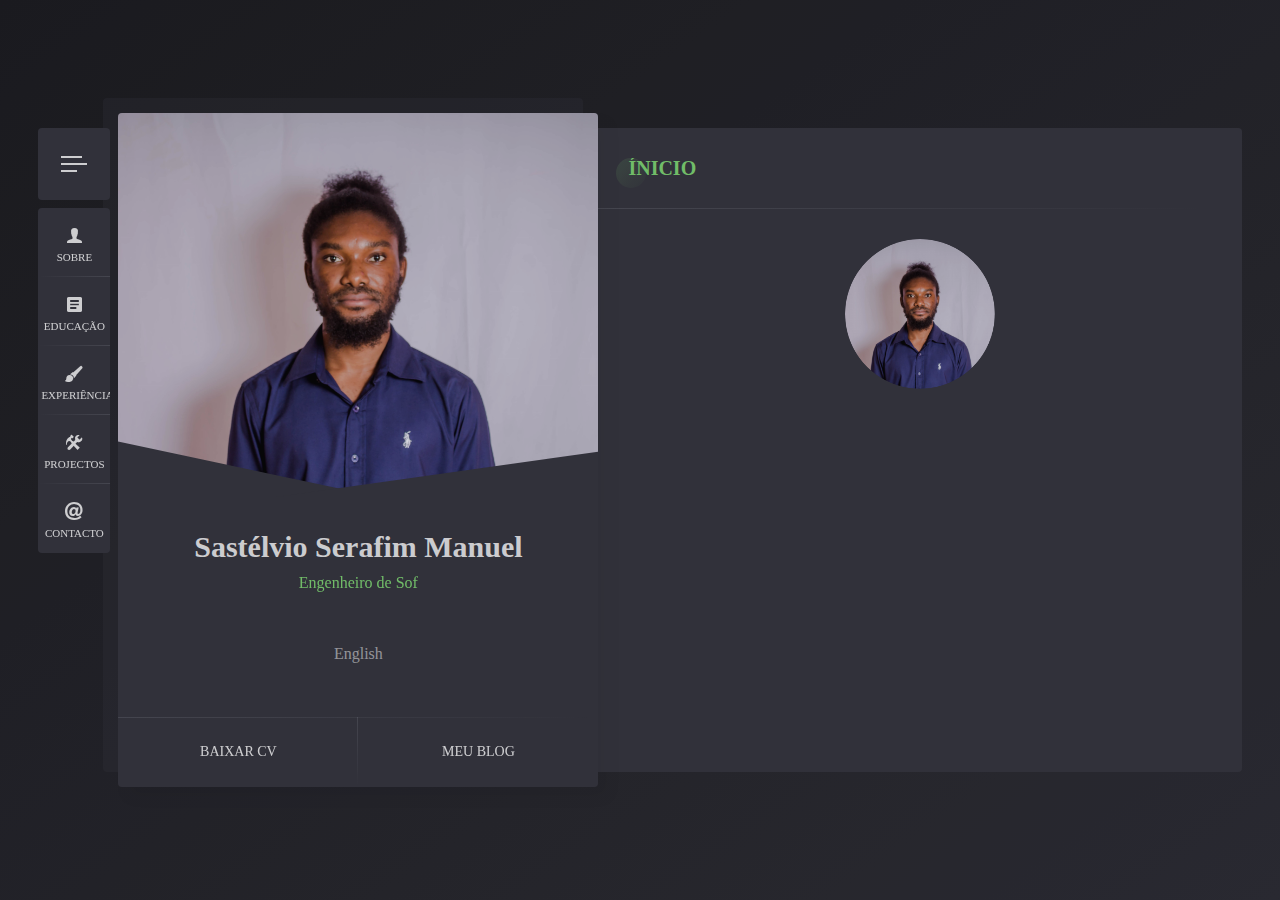
==== pt/index.html @ f4d216b4 "Add files via upload" ====
<!DOCTYPE html>
<html lang="en">
    <head>
        <!-- Global site tag (gtag.js) - Google Analytics Sastelvio -->
        <script async src="https://www.googletagmanager.com/gtag/js?id=UA-153417781-1"></script>
        <script>
            window.dataLayer = window.dataLayer || [];
            function gtag() {
                dataLayer.push(arguments);
            }
            gtag('js', new Date());

            gtag('config', 'UA-153417781-1');
        </script>
        <!--Basic-->        
        <meta charset="UTF-8" />
        <meta http-equiv="X-UA-Compatible" content="IE=edge"> 
        <title>Sastelvio Serafim Manuel | Website</title>
        <meta name="viewport" content="width=device-width, initial-scale=1, maximum-scale=1" />
        <meta name="description" content="Portifolio & CV - Sastelvio Serafim Manuel" />
        <meta name="keywords" content="vcard, resposnive, resume, personal, card, cv, cards, portfolio" />
        <meta name="author" content="Sastelvio Serafim Manuel"/>
        <!-- Twitter Meta -->
        <meta name="twitter:site" content="sastelvio.com">
        <meta name="twitter:creator" content="@sstlv_seraph">
        <meta name="twitter:card" content="Portifolio & CV - Sastelvio Serafim Manuel">
        <meta name="twitter:title" content="Sastelvio Serafim Manuel | website">
        <meta name="twitter:description" content="Portifolio & CV - Sastelvio Serafim Manuel">
        <meta name="twitter:image" content="../img/sas_logo.png">
        <!-- Facebook Meta -->
        <meta property="og:url" content="sastelvio.com">
        <meta property="og:title" content="Sastelvio Serafim Manuel | Website">
        <meta property="og:description" content="Portifolio & CV - Sastelvio Serafim Manuel">
        <meta property="og:type" content="website">
        <meta property="og:image" content="../img/sas_logo.png">
        <meta property="og:image:secure_url" content="../img/sas_logo.png">
        <meta property="og:image:type" content="image/jpg">
        <meta property="og:image:width" content="200">
        <meta property="og:image:height" content="200">

        <!--Load Fonts-->
        <link href="../fonts/bebas/bebas_neue.css" rel="stylesheet">
        <link href="../fonts/ubuntu/ubuntu.css" rel="stylesheet">

        <!--Load CSS-->
        <link rel="stylesheet" href="../css/basic.css" />
        <link rel="stylesheet" href="../css/layout.css" />
        <link rel="stylesheet" href="../css/blogs.css" />
        <link rel="stylesheet" href="../css/ionicons.css" />
        <link rel="stylesheet" href="../css/magnific-popup.css" />
        <link rel="stylesheet" href="../css/animate.css" />
        <link rel="stylesheet" href="../css/owl.carousel.css" />
        <link rel="stylesheet" href="../css/sas_style.css" />

        <link rel="stylesheet" media="screen" href="../css/particles/style.css">

        <!--Background Gradient-->
        <link rel="stylesheet" href="../css/gradient.css" />

        <!--Template New-Skin-->
        <link rel="stylesheet" href="../css/new-skin/new-skin.css" />

        <!--Template Colors-->
        <link rel="stylesheet" href="../css/demos/demo-1-colors.css" />
        <!--<link rel="stylesheet" href="../css/template-colors/blue.css" />-->
        <!--<link rel="stylesheet" href="../css/template-colors/orange.css" />-->
        <!--<link rel="stylesheet" href="../css/template-colors/pink.css" />-->
        <!--<link rel="stylesheet" href="../css/template-colors/purple.css" />-->
        <!--<link rel="stylesheet" href="../css/template-colors/red.css" />-->

        <!-- Template Dark-->
        <link rel="stylesheet" href="../css/template-dark/dark.css" />


        <!--[if lt IE 9]>
        <script src="http://css3-mediaqueries-js.googlecode.com/svn/trunk/css3-mediaqueries.js"></script>
        <script src="http://html5shim.googlecode.com/svn/trunk/html5.js"></script>
        <![endif]-->

        <!--Favicons-->
        <link rel="shortcut icon" href="../img/sas_logo.png">
    </head>
    <body>
        <div class="page new-skin">

            <!-- preloader -->
            <div class="preloader">
                <div class="centrize full-width">
                    <div class="vertical-center">
                        <div class="spinner">
                            <div class="double-bounce1"></div>
                            <div class="double-bounce2"></div>
                        </div>
                    </div>
                </div>
            </div>

            <!-- background -->
            <div class="background gradient">
                <ul class="bg-bubbles">
                    <li></li>
                    <li></li>
                    <li></li>
                    <li></li>
                    <li></li>
                    <li></li>
                    <li></li>
                    <li></li>
                    <li></li>
                    <li></li>
                    <li></li>
                    <li></li>
                    <li></li>
                    <li></li>
                    <li></li>
                    <li></li>
                    <li></li>
                    <li></li>
                    <li></li>
                    <li></li>
                    <li></li>
                    <li></li>
                    <li></li>
                    <li></li>
                    <li></li>
                    <li></li>
                    <li></li>
                    <li></li>
                    <li></li>
                    <li></li>
                </ul>
            </div>
            <!--
                    Container
            -->
            <div class="container opened" data-animation-in="fadeInLeft" data-animation-out="fadeOutLeft">

                <!--
                        Header
                -->
                <header class="header">

                    <!-- header profile -->
                    <div class="profile">
                        <div class="title">Sastélvio Serafim Manuel</div>
                        <div class="subtitle subtitle-typed">
                            <div class="typing-title">
                                <p>Engenheiro de Software</p>
                                <p>Desenvolvedor de Software</p>
                                <p>Design Gráfico</p>
                                <p>Docente Universitário</p>
                            </div>
                        </div>
                    </div>
                    <!-- menu btn -->
                    <a href="#start-card" class="menu-btn">
                        <span></span>
                    </a>
                    <!-- menu -->
                    <div class="top-menu">
                        <ul>
                            <li>
                                <a href="#about-card">
                                    <span class="icon ion-person"></span>
                                    <span class="link">Sobre</span>
                                </a>
                            </li>
                            <li>
                                <a href="#resume-card">
                                    <span class="icon ion-android-list"></span>
                                    <span class="link">Educação</span>
                                </a>
                            </li>
                            <li>
                                <a href="#works-card">
                                    <span class="icon ion-paintbrush"></span>
                                    <span class="link">Experiência</span>
                                </a>
                            </li>
                            <li>
                                <a href="#projects-card">
                                    <span class="icon ion-settings"></span>
                                    <span class="link">Projectos</span>
                                </a>
                            </li>
                            <li>
                                <a href="#contacts-card">
                                    <span class="icon ion-at"></span>
                                    <span class="link">Contacto</span>
                                </a>
                            </li>
                        </ul>
                    </div>

                </header>

                <!--
                        Card - Started
                -->
                <div class="card-started" id="home-card">

                    <!--
                            Profile
                    -->
                    <div class="profile no-photo">

                        <!-- profile image -->
                        <div class="slide" style="background-image: url(../img/index.jpg);"></div>
                        <div>&nbsp;</div>
                        <div>&nbsp;</div> 
                        <div>&nbsp;</div>
                        <!-- profile titles -->
                        <div class="title">Sastélvio Serafim Manuel</div>
                        <div class="subtitle subtitle-typed">
                            <div class="typing-title">
                                <p>Engenheiro de Software</p>
                                <p>Desenvolvedor de Software</p>
                                <p>Design Gráfico</p>
                                <p>Docente Universitário</p>
                            </div>
                        </div>
                        <!-- profile socials -->
                        <div class="social">
                            <a id="social_twitter" href="#"><span class="fa fa-twitter"></span></a>
                            <a id="social_github" href="#"><span class="fa fa-github"></span></a>
                            <a id="social_instagram" href="#"><span class="fa fa-instagram"></span></a>
                            <a id="social_stackoverflow" href="#"><span class="fa fa-stack-overflow"></span></a>
                            <a id="social_linkedin" href="#"><span class="fa fa-linkedin"></span></a>
                        </div>
                        <div>&nbsp;</div> 
                        <!-- lang change -->
                        <div>
                            <a href="../en/">English</a>
                        </div>

                        <!-- profile buttons -->
                        <div class="lnks">
                            <a href="#" class="lnk" id="cv_pt" target="_blank">
                                <span class="text">Baixar CV</span>
                            </a>
                            <a href="#" class="lnk" id="ir_blog"  target="_blank">
                                <span class="text">Meu Blog</span>
                            </a>
                        </div>

                    </div>

                </div>

                <!-- 
                        Card - Start
                -->
                <div class="card-inner animated active" id="start-card">
                    <div class="card-wrap">
                        <!-- 
                                Home 
                        -->
                        <div class="content start">
                            <!-- title -->
                            <div class="title"><span class="first-word">ÍNICIO</span></div>
                            <!-- content -->
                            <div class="content about">
                                <!-- content -->
                                <div class="row">
                                    <div class="col col-d-12 col-t-12 col-m-12 border-line-v">
                                        <div class="revs-item">
                                            <div class="user">
                                                <div class="img">
                                                    <img src="../img/sas_logo.png" alt="Sastélvio Serafim Manuel" />
                                                </div>
                                                <div class="clear"></div>                                                
                                            </div>
                                            <div>&nbsp;</div> 
                                            <div>&nbsp;</div> 
                                            <div >
                                                <h2 id="saudacao"></h2>
                                                <h1 id="identificacao"></h1>
                                                <h6 id="mensagem_boasvindas"></h6>							
                                            </div>                                            
                                        </div>
                                    </div>
                                    <div class="clear"></div>
                                </div>

                            </div>
                        </div>
                    </div>
                </div>

                <!-- 
                        Card - About
                -->
                <div class="card-inner" id="about-card">
                    <div class="card-wrap">
                        <!-- 
                                About 
                        -->
                        <div class="content about">
                            <!-- title -->
                            <div class="title"><span class="first-word">SOBRE</span></div>
                            <!-- content -->
                            <div class="row">
                                <div class="col col-d-12 col-t-12 col-m-12 border-line-v">
                                    <p class="texto_justificado">
                                        Meu nome é Sastélvio Serafim Manuel,
                                        Sou Docente Universitário na Universidade Católica
                                        de Moçambique e Desenvolvedor de Softwares. Acredito que
                                        para resultados grandiosos devemos ter aspirações igualmente grandiosas, no entanto, sei da importância de ter uma sólida
                                        base de apoio, então eu me concentro e me dedico
                                        ao que acredito ser essencial para alcançar meus objetivos.
                                        As Tecnologias da Informação foram uma consequência de um colapso na minha vida mas me vi fascinado pela semântica e
                                        lógica por de trás. Recentemente, tive a oportunidade de iniciar o  desenvolvimento de habilidades e conhecimentos relacionados as Energias e aceitei esse desafio porque acredito que no actual cenário de demanda energética devido ao aumento populacional, industrialização (entre outros factores) que tem como uma das principais consequências o aumento da emissão de gases nocivos ao planeta ano após ano, é esperado que para um futuro sustentável baseado em energias renováveis se implementem tecnologias da informação para a produção,
                                        armazenamento, distribuição e consumo de energia através da optimização.
                                    </p>
                                </div>
                                <div class="clear"></div>
                            </div>

                        </div>

                        <!--
                                Age and Nationality
                        -->
                        <div class="content age_nationality">


                            <!-- content -->
                            <div class="row pricing-items">

                                <!-- pricing item -->
                                <div class="col col-d-6 col-t-6 col-m-12 border-line-v">
                                    <div class="pricing-item">
                                        <div class="amount">
                                            <span class="number" id="idade"></span>
                                        </div>
                                        <div class="feature-list">
                                            <ul>
                                                <li>Anos de idade</li>
                                            </ul>
                                        </div>
                                    </div>
                                </div>

                                <!-- pricing item -->
                                <div class="col col-d-6 col-t-6 col-m-12 border-line-v">
                                    <div class="pricing-item">
                                        <div class="amount">
                                            <span class="number">Moçambique</span>
                                        </div>
                                        <div class="feature-list">
                                            <ul>
                                                <li>País de Origem</li>
                                            </ul>
                                        </div>
                                    </div>
                                </div>
                                <div class="clear"></div>
                            </div>

                        </div>

                        <!--
                                Interests
                        -->
                        <div class="content interests">

                            <!-- title -->
                            <div class="title">Interesses</div>

                            <!-- content -->
                            <div class="row fuct-items">

                                <!-- fuct item -->
                                <div class="col col-d-3 col-t-3 col-m-6 border-line-v border-line-h">
                                    <div class="fuct-item">
                                        <div class="icon"><span class="fa fa-plane"></span></div>
                                        <div class="name">Aviação</div>
                                    </div>
                                </div>

                                <!-- fuct item -->
                                <div class="col col-d-3 col-t-3 col-m-6 border-line-v border-line-h">
                                    <div class="fuct-item">
                                        <div class="icon"><span class="fa fa-laptop"></span></div>
                                        <div class="name">IA</div>
                                    </div>
                                </div>

                                <!-- fuct item -->
                                <div class="col col-d-3 col-t-3 col-m-6 border-line-v border-line-h">
                                    <div class="fuct-item">
                                        <div class="icon"><span class="fa fa-car"></span></div>
                                        <div class="name">Viajar</div>
                                    </div>
                                </div>

                                <!-- fuct item -->
                                <div class="col col-d-3 col-t-3 col-m-6 border-line-v border-line-h">
                                    <div class="fuct-item">
                                        <div class="icon"><span class="fa fa-music"></span></div>
                                        <div class="name">Música</div>
                                    </div>
                                </div>

                                <div class="clear"></div>
                            </div>
                            <div class="row fuct-items">

                                <!-- fuct item -->
                                <div class="col col-d-3 col-t-3 col-m-6 border-line-v">
                                    <div class="fuct-item">
                                        <div class="icon"><span class="fa fa-plane"></span></div>
                                        <div class="name">Bolsa de Valores</div>
                                    </div>
                                </div>

                                <!-- fuct item -->
                                <div class="col col-d-3 col-t-3 col-m-6 border-line-v">
                                    <div class="fuct-item">
                                        <div class="icon"><span class="fa fa-laptop"></span></div>
                                        <div class="name">Négocios</div>
                                    </div>
                                </div>

                                <!-- fuct item -->
                                <div class="col col-d-3 col-t-3 col-m-6 border-line-v">
                                    <div class="fuct-item">
                                        <div class="icon"><span class="fa fa-car"></span></div>
                                        <div class="name">Sustentabilidade</div>
                                    </div>
                                </div>

                                <!-- fuct item -->
                                <div class="col col-d-3 col-t-3 col-m-6 border-line-v">
                                    <div class="fuct-item">
                                        <div class="icon"><span class="fa fa-music"></span></div>
                                        <div class="name">Energia Limpa</div>
                                    </div>
                                </div>

                                <div class="clear"></div>
                            </div>
                        </div>

                        <!-- Quote -->
                        <div class="content quote">

                            <!-- title -->
                            <div class="title">
                                <span >Citações</span>
                            </div>

                            <!-- content -->
                            <div class="row">
                                <div class="col col-d-12 col-t-12 col-m-12 border-line-v">
                                    <div class="revs-item">
                                        <div class="text">
                                            <div >
                                                "Nemo dat quod non habet"							
                                            </div>
                                        </div>
                                        <div class="user">
                                            <div class="info">
                                                <div class="name">Regra Legal</div>
                                                <div class="company">Direito</div>
                                            </div>
                                            <div class="clear"></div>
                                        </div>
                                    </div>
                                </div>
                                <div class="clear"></div>
                            </div>

                        </div>

                    </div>
                </div>

                <!--
                        Card - Education
                -->
                <div class="card-inner" id="resume-card">
                    <div class="card-wrap">
                        <!--
                                Education
                        -->
                        <div class="content education">

                            <!-- title -->
                            <div class="title"><span class="first-word">EDUCAÇÃO</span></div>

                            <!-- content -->
                            <div class="row">

                                <!-- experience -->
                                <div class="col col-d-12 col-t-12 col-m-12 border-line-v">                                    
                                    <div class="resume-items">
                                        <div class="resume-item border-line-h active">
                                            <div class="date">2020 - Presente</div>
                                            <div class="name">Sistemas de Informação Geográfica e Monitoria de Recursos Naturais</div>
                                            <div class="company">Mestrado | <a href="http://www.ucm.ac.mz" target="_blank" rel="noopener noreferrer"id="link-externo">Universidade Católica De Moçambique <i class="icon fa fa-link"  style="font-size: 0.6rem;"/></i></a></div>
                                            <p class="texto_justificado">
                                                O Mestre em SIG e MRN é um profissional especializado, com capacidades para liderar
                                                e orientar a concepção dos SIG adaptados à Avaliação e Monitoria dos Recursos Naturais em
                                                diferentes contextos Empresariais e Institucionais.
                                            </p>
                                        </div>
                                        <div class="resume-item border-line-h">
                                            <div class="date">2018 - 2019</div>
                                            <div class="name">Energy and Environmental Sciences</div>
                                            <div class="company">Mestrado | <a href="http://www.rug.nl" target="_blank" rel="noopener noreferrer"id="link-externo">University of Groningen <i class="icon fa fa-link"  style="font-size: 0.6rem;"/></i></a></div>
                                            <p class="texto_justificado">
                                                Os desafios globais em relação ao meio ambiente e a sustentabilidade são enormes e só podem ser
                                                enfrentados em uma abordagem interdisciplinar. Visto que é impossível abordar todas essas questões 
                                                igualmente em um programa de mestrado, a especialização é essencial. O programa de Ciências 
                                                Ambientais e Energéticas (Energy and Environmental Sciences) é especializado em energia e a trata da perspectiva das ciências 
                                                naturais. No entanto, não deixa de frizar que as ciências naturais (abordagem técnica) e solução 
                                                de problemas são apenas uma parte da história e a colaboração com outras disciplinas científicas é vital.
                                            </p>
                                        </div>
                                        <div class="resume-item border-line-h">
                                            <div class="date">2012 - 2015</div>
                                            <div class="name">Tecnologias da Informação</div>
                                            <div class="company">Licenciatura | <a href="http://www.ucm.ac.mz" target="_blank" rel="noopener noreferrer"id="link-externo">Universidade Católica De Moçambique <i class="icon fa fa-link"  style="font-size: 0.6rem;"/></i></a></div>
                                            <p class="texto_justificado">
                                                O licenciado em Tecnologias da Informação na UCM é um profissional capaz de gerir 
                                                tecnologias em três áreas principais: programação, administração de sistemas e de redes, 
                                                e bases de dados. Os graduados deste programa são profissionais com capacidade de promover 
                                                o uso de tecnologias de informação, preparados para responder e adaptar-se às necessidades 
                                                tecnológicas de hoje e do futuro.
                                            </p>
                                            <p class="destaque">Graduado com diploma de mérito de melhor estudante.</p>
                                        </div>
                                    </div>
                                </div>

                                <div class="clear"></div>
                            </div>

                        </div>
                        
                        <!--
                                Certificates and Licences
                        -->
                        <div class="content certification_licence">

                            <!-- title -->
                            <div class="title">Certificações e Licenças</div>

                            <!-- content -->
                            <div class="row">

                                <!-- certification -->
                                <div class="col col-d-12 col-t-12 col-m-12 border-line-v">                                    
                                    <div class="resume-items">
                                        <div class="resume-item border-line-h active">
                                            <div class="date">09 de Abril de 2021</div>
                                            <div class="name">Desenvolvimento Ágil de Software</div>
                                            <div class="company">Certificação Contínua| <a href="https://www.linkedin.com/learning/" target="_blank" rel="noopener noreferrer"id="link-externo">LinkedIn Learning <i class="icon fa fa-link"  style="font-size: 0.6rem;"/></i></a></div>
                                            <p class="texto_justificado">
                                                Instructor: <a href="https://www.linkedin.com/learning/instructors/shashi-shekhar" target="_blank" rel="noopener noreferrer"id="link-externo">Shashi Shekhar <i class="icon fa fa-link"  style="font-size: 0.6rem;"/></i></a>
                                            </p>
                                            <p class="texto_justificado">
                                                A abordagem Ágil — que enfatiza a entrega e a melhoria contínuas, a colaboração e a receptividade a 
                                                mudanças — pode ajudar os profissionais a melhorar tanto a produtividade quanto a qualidade de seus 
                                                produtos finais. Neste curso, conheça os fundamentos do Ágil para desenvolvedores e saiba por que 
                                                essa abordagem é especialmente adequada para a engenharia de software. O instrutor Shashi Shekhar 
                                                explora os princípios-chave da abordagem Ágil do ponto de vista dos desenvolvedores. Em seguida, 
                                                analisa o Scrum — um framework Ágil bastante conhecido — e discute seus princípios, papéis e eventos. 
                                                Também explica como complementar a implantação do Scrum com o Kanban, explora em profundidade a 
                                                Programação Extrema (XP) e compartilha como uma equipe de desenvolvimento deve aplicá-la para ser 
                                                mais eficaz e eficiente. Ao longo do curso, Shashi oferece exemplos práticos que ajudam a reforçar 
                                                os conceitos abordados.
                                            </p>
                                            <p>
                                                <a href="#" class="lnk" id="certificate_Aeqso6kwZAAxuRwvHScgPLBEk5rz_pt" target="_blank">
                                                    <span class="text">Baixar Certificado</span>
                                                </a>
                                                
                                            </p>
                                        </div>                                        
                                    </div>
                                </div>

                                <div class="clear"></div>
                            </div>

                        </div>

                        <!--
                                Skills
                        -->
                        <div class="content skills">

                            <!-- title -->
                            <div class="title">Habilidades</div>

                            <!-- content -->
                            <div class="row">

                                <!-- skill item -->
                                <div class="col col-d-6 col-t-6 col-m-12 border-line-v">
                                    <div class="skills-list">
                                        <div class="skill-title border-line-h">
                                            <div class="icon"><i class="fa fa-code"></i></div>
                                            <div class="name">Desenvolvimento</div>
                                        </div>
                                        <ul>   
                                            <li> 
                                                <div class="name">Desenvolvimento Ágil de Software</div>
                                                <div class="progress p90">
                                                    <div class="percentage" style="width:70%;">
                                                    </div>
                                                </div>
                                            </li>
                                            <li> 
                                                <div class="name">Engenharia de Software</div>
                                                <div class="progress p90">
                                                    <div class="percentage" style="width:90%;">
                                                    </div>
                                                </div>
                                            </li>
                                            <li> 
                                                <div class="name">SQL</div>
                                                <div class="progress p75">
                                                    <div class="percentage" style="width:90%;">
                                                    </div>
                                                </div>
                                            </li>
                                            <li> 
                                                <div class="name">JavaScript</div>
                                                <div class="progress p85">
                                                    <div class="percentage" style="width:70%;">
                                                    </div>
                                                </div>
                                            </li>
                                            <li> 
                                                <div class="name">HTML / CSS</div>
                                                <div class="progress p95">
                                                    <div class="percentage" style="width:85%;">
                                                    </div>
                                                </div>
                                            </li>
                                            <li> 
                                                <div class="name">Java</div>
                                                <div class="progress p95">
                                                    <div class="percentage" style="width:85%;">
                                                    </div>
                                                </div>
                                            </li>
                                            <li> 
                                                <div class="name">Android Studio</div>
                                                <div class="progress p95">
                                                    <div class="percentage" style="width:80%;">
                                                    </div>
                                                </div>
                                            </li>
                                            <li> 
                                                <div class="name">Kotlin</div>
                                                <div class="progress p95">
                                                    <div class="percentage" style="width:35%;">
                                                    </div>
                                                </div>
                                            </li>
                                            <li> 
                                                <div class="name">C#/C++</div>
                                                <div class="progress p95">
                                                    <div class="percentage" style="width:65%;">
                                                    </div>
                                                </div>
                                            </li>
                                            <li> 
                                                <div class="name">Python</div>
                                                <div class="progress p95">
                                                    <div class="percentage" style="width:55%;">
                                                    </div>
                                                </div>
                                            </li>
                                            <li> 
                                                <div class="name">ArcGIS</div>
                                                <div class="progress p95">
                                                    <div class="percentage" style="width:65%;">
                                                    </div>
                                                </div>
                                            </li>
                                        </ul>
                                    </div>
                                </div>

                                <!-- skill item -->
                                <div class="col col-d-6 col-t-6 col-m-12 border-line-v">
                                    <div class="skills-list">
                                        <div class="skill-title border-line-h">
                                            <div class="icon"><i class="fa fa-paint-brush"></i></div>
                                            <div class="name">Design</div>
                                        </div>
                                        <ul>
                                            <li> 
                                                <div class="name">Java FX</div>
                                                <div class="progress">
                                                    <div class="percentage" style="width:90%;">
                                                    </div>
                                                </div>
                                            </li>
                                            <li> 
                                                <div class="name">Web Design</div>
                                                <div class="progress">
                                                    <div class="percentage" style="width:90%;">
                                                    </div>
                                                </div>
                                            </li>
                                            <li> 
                                                <div class="name">ArchiCAD</div>
                                                <div class="progress">
                                                    <div class="percentage" style="width:70%;">
                                                    </div>
                                                </div>
                                            </li>
                                            <li> 
                                                <div class="name">Photoshop</div>
                                                <div class="progress">
                                                    <div class="percentage" style="width:55%;">
                                                    </div>
                                                </div>
                                            </li>
                                            <li>
                                                <div class="name">Design Gráfico</div>
                                                <div class="progress">
                                                    <div class="percentage" style="width:75%;">
                                                    </div>
                                                </div>
                                            </li>
                                            <li>
                                                <div class="name">Inkscape</div>
                                                <div class="progress">
                                                    <div class="percentage" style="width:85%;">
                                                    </div>
                                                </div>
                                            </li>
                                        </ul>
                                    </div>
                                </div>

                                <!-- skill item -->
                                <div class="col col-d-6 col-t-6 col-m-12 border-line-v">
                                    <div class="skills-list">
                                        <div class="skill-title border-line-h">
                                            <div class="icon"><i class="fa fa-flag"></i></div>
                                            <div class="name">Línguas</div>
                                        </div>
                                        <ul>
                                            <li class="border-line-h"> 
                                                <div class="name">Português</div>
                                                <div class="progress">
                                                    <div class="percentage" style="width:100%;">
                                                    </div>
                                                </div>
                                            </li>
                                            <li class="border-line-h"> 
                                                <div class="name">Inglês</div>
                                                <div class="progress">
                                                    <div class="percentage" style="width:50%;">
                                                    </div>
                                                </div>
                                            </li>                                            
                                        </ul>
                                    </div>
                                </div>

                                <!-- skill item -->
                                <div class="col col-d-6 col-t-6 col-m-12 border-line-v">
                                    <div class="skills-list list">
                                        <div class="skill-title border-line-h">
                                            <div class="icon"><i class="fa fa-list"></i></div>
                                            <div class="name">Conhecimento</div>
                                        </div>
                                        <ul>
                                            <li> 
                                                <div class="name">Criacão e Configuração de Website</div>
                                            </li>
                                            <li> 
                                                <div class="name">Hospedagem de Website</div>
                                            </li>                                            
                                            <li> 
                                                <div class="name">Design de Logo</div>
                                            </li>
                                            <li> 
                                                <div class="name">Modelagem 2D & 3D</div>
                                            </li>
                                        </ul>
                                    </div>
                                </div>
                                <div class="clear"></div>
                            </div>
                        </div>

                    </div>
                </div>

                <!--
                        Card - Works
                -->
                <div class="card-inner" id="works-card">
                    <div class="card-wrap">
                        <!--
                                Works
                        -->
                        <div class="content work">

                            <!-- title -->
                            <div class="title"><span class="first-word">EXPERIÊNCIA</span></div>

                            <!-- content -->
                            <div class="row">

                                <!-- experience -->
                                <div class="col col-d-12 col-t-12 col-m-12 border-line-v">                                    
                                    <div class="resume-items">
                                        <div class="resume-item border-line-h active">
                                            <div class="date">2016 - Presente</div>
                                            <div class="name">Assistente Estagiário (Docente)</div>
                                            <div class="company">Tempo Inteiro | <a href="http://www.ucm.ac.mz" target="_blank" rel="noopener noreferrer"id="link-externo">Universidade Católica De Moçambique <i class="icon fa fa-link"  style="font-size: 0.6rem;"/></i></a></div>
                                            <p class="texto_justificado">
                                                <span>Tipo de empresa ou setor de atividade:</span>
                                                <span  class="destaque">Educação.</span>
                                            </p>
                                            <div class="skills-list list">
                                                <ul>
                                                    <li> 
                                                        <div class="name">Planejar e ministrar aulas relacionadas as tecnologias da informação.</div>
                                                    </li>
                                                    <li> 
                                                        <div class="name">Participar da revisão do currículo académico de cursos relacionados as tecnologias da informação sempre que necessário.</div>
                                                    </li>  
                                                </ul>
                                            </div>
                                        </div>
                                        <div class="resume-item border-line-h">
                                            <div class="date">2013 - 2014</div>
                                            <div class="name">Vendedor & Técnico de Informática</div>
                                            <div class="company">Tempo Inteiro | <a href="http://www.procomputers.co.mz" target="_blank" rel="noopener noreferrer"id="link-externo">Procomputers <i class="icon fa fa-link"  style="font-size: 0.6rem;"/></i></a></div>
                                            <p class="texto_justificado">
                                                <span>Tipo de empresa ou setor de atividade:</span>
                                                <span  class="destaque">Comércio a Grosso e a Retalho; Tecnologia.</span>
                                            </p>
                                            <div class="skills-list list">
                                                <ul>
                                                    <li> 
                                                        <div class="name"> Vendas, Atendimento ao Cliente e Suporte de TI.</div>
                                                    </li> 
                                                </ul>
                                            </div>
                                        </div>
                                    </div>
                                </div>

                                <div class="clear"></div>
                            </div>

                        </div>

                        <!--
                                Skills
                        -->
                        <div class="content skills">

                            <!-- title -->
                            <div class="title">Mais</div>

                            <!-- content -->
                            <div class="row">

                                <!-- skill item -->
                                <div class="col col-d-12 col-t-12 col-m-12 border-line-v">
                                    <div class="skills-list">
                                        <div class="skills-list list">
                                            <ul>
                                                <li> 
                                                    <div class="name">
                                                        <p class="texto_justificado">
                                                            Desenho, Instalação e Configuração de uma rede de computadores 
                                                            no IFPELAC - Pemba sob encomenda da AIFO/ISCOS
                                                        </p>
                                                    </div>
                                                </li> 
                                                <li> 
                                                    <div class="name">
                                                        <p class="texto_justificado">
                                                            Instalação de uma sala de informática acessível (preparada 
                                                            para deficientes auditivos e visuais) no IFPELAC - Pemba sob encomenda da AIFO/ISCOS
                                                        </p>
                                                    </div>
                                                </li>
                                            </ul>
                                        </div>
                                    </div>
                                </div>
                                <div class="clear"></div>
                            </div>
                        </div>
                    </div>
                </div>

                <!--
                        Card - Projects
                -->
                <div class="card-inner projects" id="projects-card">
                    <div class="card-wrap">

                        <!-- Projects -->
                        <div class="content projects">

                            <!-- title -->
                            <div class="title"><span class="first-word">PROJECTOS</span></div>

                            <!-- content -->
                            <div class="row border-line-v">
                                <div class="col col-d-12 col-t-12 col-m-12 border-line-v">                                    
                                    <div class="resume-items">
                                        <div class="resume-item border-line-h active">
                                            <div class="date">09.2020 - 09.2021</div>
                                            <div class="name">Desenvolvedor Principal</div>
                                            <div class="company">Projecto SUCCEED | <a href="https://www.solidarmed.ch/en/mozambique" target="_blank" rel="noopener noreferrer"id="link-externo">Solidarmed Mozambique <i class="icon fa fa-link"  style="font-size: 0.6rem;"/></i></a></div>
                                            <p class="texto_justificado">
                                                <span>Tipo de empresa ou setor de atividade:</span>
                                                <span  class="destaque">Organização Não-Governamental.</span>
                                            </p>
                                            <p class="texto_justificado">
                                                Solidarmed é uma organização sem fins lucrativos comprometida com a melhoria da saúde das pessoas na África Subsaariana. 
                                                Trabalhamos com parceiros nacionais para fortalecer os sistemas de saúde e as capacidades da comunidade. As evidências científicas e 
                                                o diálogo sobre políticas são a base e o objetivo de nosso trabalho.
                                                <br>
                                                Neste projecto, sou responsável de chefiar a equipa de desenvolvimento de um sistema informático de prevenção e gestão de mulheres ao/com 
                                                cancro do colo do útero, inicialmente implantado no distrito de Chiure, Província de Cabo Delgado, Moçambique. Entre as minhas funções posso destacar: 
                                                a Engenharia de Software do sistema onde faço a coleta de requisitos para poder descrever o funcionamento do mesmo através de diagramas (inicialmente baseados na UML e RUP); 
                                                Desenvolvimento do sistema que parte da escrita do código-fonte até os testes Alpha e Beta; Capacitação dos utilizadores finais do sistema que vai desde a formação e criação de ferramentas 
                                                de apoio ao utilizador; Manutenção que consiste em garantir que o sistema esteja no seu pleno funcionamento durante a execução do projecto.
                                                <br>
                                                <a href="https://succeed-solidarmed.github.io/" target="_blank" rel="noopener noreferrer" wfd-id="6" id="link-externo">
                                                    <span class="destaque">
                                                        Página do projecto
                                                    </span>                                        
                                                    <i class="icon fa fa-link"  style="font-size: 0.6rem;"/></i>
                                                </a>
                                            </p>
                                        </div>
                                    </div>
                                </div>
                                <div class="clear"></div>
                            </div>
                        </div>
                        <div class="content works">
                            <div class="title ">Design Gráfico</div>                            
                            <div class="row grid-items border-line-v">
                                <div class="col col-d-6 col-t-6 col-m-12 border-line-h grid-item f-photo ">
                                    <div class="box-item">
                                        <div class="image"> 
                                            <a href="../img/projects/logo/lapismagico.png" class="has-popup-image"> 
                                                <noscript>
                                                <img width="600" height="801" src="../img/projects/logo/lapismagico.png" class="attachment-ryancv_600xauto size-ryancv_600xauto wp-post-image" alt="" srcset="../img/projects/logo/lapismagico.png 600w, ../img/projects/logo/lapismagico.png 300w, ../img/projects/logo/lapismagico.png 225w, ../img/projects/logo/lapismagico.png 700w" sizes="(max-width: 600px) 100vw, 600px" />
                                                </noscript>
                                                <img width="600" height="801" src='../img/projects/logo/lapismagico.png' data-src="../img/projects/logo/lapismagico.png" class="lazyload attachment-ryancv_600xauto size-ryancv_600xauto wp-post-image" alt="" data-srcset="../img/projects/logo/lapismagico.png 600w, ../img/projects/logo/lapismagico.png 300w, ../img/projects/logo/lapismagico.png 225w, ../img/projects/logo/lapismagico.png 700w" data-sizes="(max-width: 600px) 100vw, 600px" /> 
                                                <span class="info"> 
                                                    <span class="ion ion-image">                                                        
                                                    </span> 
                                                </span> 
                                            </a>
                                        </div>
                                        <div class="desc"> 
                                            <span href="" class="name">Escolinha Lápis Mágico | 2021</span>
                                            <div class="category">Logotipo</div>                                                
                                        </div>                                            
                                    </div>                                        
                                </div>   
                                <div class="col col-d-6 col-t-6 col-m-12 border-line-h grid-item f-photo ">
                                    <div class="box-item">
                                        <div class="image"> 
                                            <a href="../img/projects/logo/ochucuro.png" class="has-popup-image"> 
                                                <noscript>
                                                <img width="600" height="801" src="../img/projects/logo/ochucuro.png" class="attachment-ryancv_600xauto size-ryancv_600xauto wp-post-image" alt="" srcset="../img/projects/logo/ochucuro.png 600w, ../img/projects/logo/ochucuro.png 300w, ../img/projects/logo/ochucuro.png 225w, ../img/projects/logo/ochucuro.png 700w" sizes="(max-width: 600px) 100vw, 600px" />
                                                </noscript>
                                                <img width="600" height="801" src='../img/projects/logo/ochucuro.png' data-src="../img/projects/logo/ochucuro.png" class="lazyload attachment-ryancv_600xauto size-ryancv_600xauto wp-post-image" alt="" data-srcset="../img/projects/logo/ochucuro.png 600w, ../img/projects/logo/ochucuro.png 300w, ../img/projects/logo/ochucuro.png 225w, ../img/projects/logo/ochucuro.png 700w" data-sizes="(max-width: 600px) 100vw, 600px" /> 
                                                <span class="info"> 
                                                    <span class="ion ion-image">                                                        
                                                    </span> 
                                                </span> 
                                            </a>
                                        </div>
                                        <div class="desc"> 
                                            <span class="name">OCHUCURO | 2021</span>
                                            <div class="category">Logotipo</div>                                                
                                        </div>                                            
                                    </div>                                        
                                </div> 
                                <div class="clear">
                                </div>
                            </div>
                        </div>
                    </div>
                </div>
                <!--
                        Card - Contacts
                -->
                <div class="card-inner contacts" id="contacts-card">
                    <div class="card-wrap">
                        <!--
                                Conacts Info
                        -->
                        <div class="content contacts">
                            <!-- title -->
                            <div class="title"><span class="first-word">CONTACTO</span></div>
                            <div>&nbsp;</div>
                            <div>&nbsp;</div>
                            <!--
                                Address
                            -->
                            <div class="content address">
                                <!-- title -->
                                <div class="title">Endereço</div>
                                <!-- content -->
                                <div class="row">
                                    <!-- Address item -->
                                    <div class="col col-d-12 col-t-12 col-m-12 border-line-v">
                                        <h3><span class="destaque">1</span></h3>
                                        <div class="info-list">
                                            <ul>
                                                <li><strong>Localidade </strong><span class="destaque">Pemba</span></li>
                                                <li><strong>Cidade </strong><span class="destaque">Pemba</span></li>
                                                <li><strong>Província </strong><span class="destaque">Cabo Delgado</span></li>
                                                <li><strong>País </strong><span class="destaque">Moçambique</span></li>
                                            </ul>
                                        </div>
                                    </div>
                                    <!-- Address item -->
                                    <div class="col col-d-12 col-t-12 col-m-12 border-line-v">
                                        <h3><span class="destaque">2</span></h3>
                                        <div class="info-list">
                                            <ul>
                                                <li><strong>Localidade </strong><span class="destaque">Nampula</span></li>
                                                <li><strong>Cidade </strong><span class="destaque">Nampula</span></li>
                                                <li><strong>Província </strong><span class="destaque">Nampula</span></li>
                                                <li><strong>País </strong><span class="destaque">Moçambique</span></li>
                                            </ul>
                                        </div>
                                    </div>
                                    <!-- Address item -->
                                    <div class="col col-d-12 col-t-12 col-m-12 border-line-v">
                                        <h3><span class="destaque">3</span></h3>
                                        <div class="info-list">
                                            <ul>
                                                <li><strong>Localidade </strong><span class="destaque">Montepuez</span></li>
                                                <li><strong>Cidade </strong><span class="destaque">Montepuez</span></li>
                                                <li><strong>Província </strong><span class="destaque">Cabo Delgado</span></li>
                                                <li><strong>País </strong><span class="destaque">Moçambique</span></li>
                                            </ul>
                                        </div>
                                    </div>
                                    <div class="clear"></div>
                                </div>
                            </div>
                        </div>
                        <!--
                                Contact Form
                        -->
                        <div class="content contacts">

                            <!-- title -->
                            <div class="title">Formulário de Contacto</div>

                            <!-- content -->
                            <div class="row">
                                <div class="col col-d-12 col-t-12 col-m-12 border-line-v">
                                    <div class="contact_form">
                                        <form id="cform" method="post">
                                            <div class="row">
                                                <div class="col col-d-6 col-t-6 col-m-12">
                                                    <div class="group-val">
                                                        <input type="text" name="name" id="name" placeholder="Nome" />
                                                    </div>
                                                </div>
                                                <div class="col col-d-6 col-t-6 col-m-12">
                                                    <div class="group-val">
                                                        <input type="text" name="surname" id="surname" placeholder="Apelido" />
                                                    </div>
                                                </div> 
                                            </div>
                                            <div class="row">
                                                <div class="col col-d-6 col-t-6 col-m-12">
                                                    <div class="group-val"> 
                                                        <input type="email" name="email" id="email" placeholder="Email" />
                                                    </div>
                                                </div>
                                                <div class="col col-d-6 col-t-6 col-m-12">
                                                    <div class="group-val">
                                                        <input type="number" name="phone" id="phone" placeholder="Telefone (com prefixo internacional)" />
                                                    </div>
                                                </div>
                                            </div>
                                            <div class="row">                                                
                                                <div class="col col-d-12 col-t-12 col-m-12">
                                                    <div class="group-val">
                                                        <textarea name="message" id="message" placeholder="Sua Mensagem">
Ola Sastélvio,

Visitei teu website e estou interessado em manter contacto contigo.

Aguardo pelo teu retorno.
Abraços.
                                                        </textarea>
                                                    </div>
                                                </div> 
                                            </div>
                                            <div class="align-right">
                                                <a href="#" class="button" id="enviar_email">
                                                    <span class="text">Enviar Email</span>
                                                    <i class="icon fa fa-envelope"  style="font-size: 0.9rem;"/></i>
                                                </a>
                                                &nbsp;&nbsp;&nbsp;
                                                <a href="#" class="button" id="enviar_whatsapp">
                                                    <span class="text">Enviar WhatsApp</span>
                                                    <i class="icon fa fa-whatsapp"  style="font-size: 0.9rem;"/></i>
                                                </a>
                                            </div>
                                        </form>
                                    </div>
                                </div>
                                <div class="clear"></div>
                            </div>
                            <!-- version -->
                            <div class="col col-d-12 col-t-12 col-m-12">
                                <div class="info-list">
                                    <ul>
                                        <li> 
                                            <strong class="versao">Ver. de Dados . . . . . <span id="data_version"></span></strong>
                                        </li>
                                        <li>
                                            <strong class="versao" >Ver. do App . . . . . <span id="app_version"></span></strong>
                                        </li>
                                    </ul>
                                </div>
                            </div> 
                        </div>

                    </div>
                </div>               
            </div>

        </div>


        <!--
                jQuery Scripts
        -->
        <script src="../js/jquery.min.js"></script>
        <script src="../js/jquery.validate.js"></script>
        <script src="../js/jquery.magnific-popup.js"></script>
        <script src="../js/imagesloaded.pkgd.js"></script>
        <script src="../js/isotope.pkgd.js"></script>
        <script src="../js/jquery.slimscroll.js"></script>
        <script src="../js/owl.carousel.js"></script>
        <script src="../js/typed.js"></script>
        <script src="../js/fontawesome.js"></script>
        <script src="../js/idade.js"></script>
        <script src="../js/links.js"></script>
        <!--
                Main Scripts
        -->
        <script src="../js/scripts.js"></script>
        <!--
               Contact Scripts
        -->
        <script src="../js/contact.js"></script>
        <!--
               Version Scripts
        -->
        <script src="../js/version.js"></script>



    </body>
</html>
---- css/basic.css ----
/**
*	Ryan - Resume/CV/vCard Template (HTML)
*	Version: 2.5
*	Author: beshleyua
*	Author URL: http://themeforest.net/user/beshleyua
*	Copyright Â© Cvio by beshleyua. All Rights Reserved.
**/

/* TABLE OF CONTENTS
        1. Base
        2. Container
        3. Columns
        4. Preloader
        5. Typography
        6. Forms
        7. Alignments
        8. Animations
*/

/*
        1. Basic
*/

html {
    margin-right: 0!important;
}

body {
    margin: 0;
    padding: 0;
    border: none;
    font-family: 'Bebas Neue';
    font-size: 14px;
    color: #626262;
    background: #d8dbe2;
    letter-spacing: 0em;
    font-weight: 400;
    -webkit-font-smoothing: antialiased;
    -webkit-text-size-adjust: 100%;
}

.page {
    position: absolute;
    overflow: hidden;
    width: 100%;
    height: 100%;
}

@media (max-width: 1023px) {
    .page {
        overflow: visible;
    }

}

* {
    box-sizing: border-box;
    -webkit-box-sizing: border-box;
}

/*
        2. Container
*/
.container {
    margin: -300px 0 0 -240px;
    position: absolute;
    top: 50%;
    left: 50%;
    width: 480px;
    height: 600px;
    transform: translateX(0px);
    -webkit-transform: translateX(0px);
    -moz-transform: translateX(0px);
    -o-transform: translateX(0px);
    transition: all 0.4s ease 0s;
    -moz-transition: all 0.4s ease 0s;
    -webkit-transition: all 0.4s ease 0s;
    -o-transition: all 0.4s ease 0s;
}

.container.opened {
    transform: translateX(-240px);
    -webkit-transform: translateX(-240px);
    -moz-transform: translateX(-240px);
    -o-transform: translateX(-240px);
}

@media (max-width: 1072px) {
    .container {
        margin: -300px 0 0 -220px;
        width: 440px;
    }

    .container.opened {
        transform: translateX(-204px);
        -webkit-transform: translateX(-204px);
        -moz-transform: translateX(-204px);
        -o-transform: translateX(-204px);
    }

}

@media (max-width: 1023px) {
    .container {
        margin: 0 auto;
        position: relative;
        top: 83px;
        left: 0;
        width: auto;
        max-width: 540px;
        height: auto;
        transform: none;
        -webkit-transform: none;
        -moz-transform: none;
        -o-transform: none;
    }

    .container.opened {
        transform: none;
        -webkit-transform: none;
        -moz-transform: none;
        -o-transform: none;
    }

}

@media (max-width: 560px) {
    .container {
        margin: 0 5px;
        top: 78px;
        width: auto;
        max-width: 100%;
    }

}

.background {
    position: fixed;
    top: 0%;
    left: 0%;
    width: 100%;
    height: 100%;
    background-position: center center;
    background-repeat: no-repeat;
    background-size: cover;
    background-color: rgba(120, 204, 109, 0.4);
}


/*
        3. Columns
*/
.row {
    margin: 0 -20px;
    position: relative;
    font-size: 0;
}

.row .col {
    padding: 20px;
    position: relative;
    display: inline-block;
    vertical-align: top;
    font-size: 14px;
}

.row .col .col {
    padding-top: 0;
    padding-bottom: 20px;
}

@media (min-width: 1024px) {
    .row .col.col-d-12 {
        width: 99.996%;
    }

    .row .col.col-d-11 {
        width: 91.663%;
    }

    .row .col.col-d-10 {
        width: 83.333%;
    }

    .row .col.col-d-9 {
        width: 74.997%;
    }

    .row .col.col-d-8 {
        width: 66.664%;
    }

    .row .col.col-d-7 {
        width: 58.331%;
    }

    .row .col.col-d-6 {
        width: 49.998%;
    }

    .row .col.col-d-5 {
        width: 41.665%;
    }

    .row .col.col-d-4 {
        width: 33.332%;
    }

    .row .col.col-d-3 {
        width: 24.999%;
    }

    .row .col.col-d-2 {
        width: 16.666%;
    }

    .row .col.col-d-1 {
        width: 8.333%;
    }

}

@media (max-width: 1023px) {
    .row .col.col-t-12 {
        width: 99.996%;
    }

    .row .col.col-t-11 {
        width: 91.663%;
    }

    .row .col.col-t-10 {
        width: 83.333%;
    }

    .row .col.col-t-9 {
        width: 74.997%;
    }

    .row .col.col-t-8 {
        width: 66.664%;
    }

    .row .col.col-t-7 {
        width: 58.331%;
    }

    .row .col.col-t-6 {
        width: 49.998%;
    }

    .row .col.col-t-5 {
        width: 41.665%;
    }

    .row .col.col-t-4 {
        width: 33.332%;
    }

    .row .col.col-t-3 {
        width: 24.999%;
    }

    .row .col.col-t-2 {
        width: 16.666%;
    }

    .row .col.col-t-1 {
        width: 8.333%;
    }

}

@media (max-width: 560px) {
    .row .col.col-m-12 {
        width: 99.996%;
    }

    .row .col.col-m-11 {
        width: 91.663%;
    }

    .row .col.col-m-10 {
        width: 83.333%;
    }

    .row .col.col-m-9 {
        width: 74.997%;
    }

    .row .col.col-m-8 {
        width: 66.664%;
    }

    .row .col.col-m-7 {
        width: 58.331%;
    }

    .row .col.col-m-6 {
        width: 49.998%;
    }

    .row .col.col-m-5 {
        width: 41.665%;
    }

    .row .col.col-m-4 {
        width: 33.332%;
    }

    .row .col.col-m-3 {
        width: 24.999%;
    }

    .row .col.col-m-2 {
        width: 16.666%;
    }

    .row .col.col-m-1 {
        width: 8.333%;
    }

}

.row:after {
    content: '';
    display: block;
    clear: both;
}

.border-line-v:before {
    content: '';
    position: absolute;
    left: 0;
    top: 0;
    width: 1px;
    height: 100%;
    background: -moz-radial-gradient(top, ellipse cover, rgba(197, 202, 213, 0.7) 0%, rgba(255, 255, 255, 0) 70%);
    background: -webkit-radial-gradient(top, ellipse cover, rgba(197, 202, 213, 0.7) 0%, rgba(255, 255, 255, 0) 70%);
    background: radial-gradient(ellipse at top, rgba(197, 202, 213, 0.7) 0%, rgba(255, 255, 255, 0) 70%);
}

.border-line-h:after {
    content: '';
    position: absolute;
    left: 0;
    bottom: 0;
    width: 100%;
    height: 1px;
    background: -moz-radial-gradient(left, ellipse cover, rgba(197, 202, 213, 0.7) 0%, rgba(255, 255, 255, 0) 70%);
    background: -webkit-radial-gradient(left, ellipse cover, rgba(197, 202, 213, 0.7) 0%, rgba(255, 255, 255, 0) 70%);
    background: radial-gradient(ellipse at left, rgba(197, 202, 213, 0.7) 0%, rgba(255, 255, 255, 0) 70%);
}

/*
        4. Preloader
*/
.preloader {
    position: fixed;
    top: 0;
    left: 0;
    width: 100%;
    height: 100%;
    text-align: center;
    background: #ffffff;
    z-index: 1000;
}

.preloader .spinner {
    position: relative;
    display: inline-block;
    width: 40px;
    height: 40px;
}

.preloader .spinner .double-bounce1,
.preloader .spinner .double-bounce2 {
    position: absolute;
    top: 0;
    left: 0;
    width: 100%;
    height: 100%;
    background: #78cc6d;
    opacity: 1;
    -webkit-animation: sk-bounce 2s infinite ease-in-out;
    animation: sk-bounce 2s infinite ease-in-out;
    border-radius: 50%;
    -moz-border-radius: 50%;
    -webkit-border-radius: 50%;
    -khtml-border-radius: 50%;
}

.preloader .spinner .double-bounce2 {
    -webkit-animation-delay: -1s;
    animation-delay: -1s;
    opacity: 0.1;
}

/*
        5. Typography
*/
h1,
h2,
h3,
h4,
h5,
h6 {
    margin: 0 0 5px 0;
    font-family: 'Bebas Neue';
    font-size: 25px;
    color: #171717;
    line-height: 33px;
    font-weight: 500;
}

h2 {
    font-size: 24px;
}

h3 {
    font-size: 22px;
}

h4 {
    font-size: 20px;
}

h5 {
    font-size: 18px;
}

h6 {
    font-size: 16px;
}

p {
    font-size: 14px;
    line-height: 1.6;
    padding: 0;
    margin: 0 0 20px 0;
}

strong {
    font-weight: 500;
}

/* links, buttons */
.lnks {
    position: absolute;
    bottom: 0;
    left: 0;
    width: 100%;
    height: 70px;
    z-index: 10;
}

.lnks:before {
    content: '';
    position: absolute;
    left: 0;
    top: 0;
    width: 100%;
    height: 1px;
    background: -moz-radial-gradient(left, ellipse cover, rgba(197, 202, 213, 0.7) 0%, rgba(255, 255, 255, 0) 70%);
    background: -webkit-radial-gradient(left, ellipse cover, rgba(197, 202, 213, 0.7) 0%, rgba(255, 255, 255, 0) 70%);
    background: radial-gradient(ellipse at left, rgba(197, 202, 213, 0.7) 0%, rgba(255, 255, 255, 0) 70%);
}

.lnk,
.button {
    position: relative;
    float: left;
    width: 50%;
    height: 70px;
    line-height: 70px;
    font-size: 12px;
    color: #171717;
    font-weight: 500;
    text-align: center;
    text-decoration: none;
    text-transform: uppercase;
    border: none;
}

.lnk:before,
.button:before {
    content: '';
    position: absolute;
    right: 0;
    top: 0;
    width: 1px;
    height: 100%;
    background: -moz-radial-gradient(top, ellipse cover, rgba(197, 202, 213, 0.7) 0%, rgba(255, 255, 255, 0) 70%);
    background: -webkit-radial-gradient(top, ellipse cover, rgba(197, 202, 213, 0.7) 0%, rgba(255, 255, 255, 0) 70%);
    background: radial-gradient(ellipse at top, rgba(197, 202, 213, 0.7) 0%, rgba(255, 255, 255, 0) 70%);
}

.lnk .ion,
.button .ion,
.lnk .arrow,
.button .arrow {
    margin: 0 0 0 8px;
    position: relative;
    top: -2px;
    display: inline-block;
    vertical-align: middle;
    font-size: 18px;
    transition: all 0.3s ease 0s;
    -moz-transition: all 0.3s ease 0s;
    -webkit-transition: all 0.3s ease 0s;
    -o-transition: all 0.3s ease 0s;
}

.lnk .arrow,
.button .arrow {
    top: -1px;
    width: 14px;
    height: 2px;
}

.lnk .arrow:before,
.button .arrow:before,
.lnk .arrow:after,
.button .arrow:after {
    content: '';
    position: absolute;
    left: 0;
    top: 0;
    width: 100%;
    height: 100%;
    background: #171717;
    transition: all 0.3s ease 0s;
    -moz-transition: all 0.3s ease 0s;
    -webkit-transition: all 0.3s ease 0s;
    -o-transition: all 0.3s ease 0s;
}

.lnk .arrow:after,
.button .arrow:after {
    left: auto;
    top: auto;
    right: 0;
    bottom: 3px;
    width: 8px;
    height: 2px;
    transform: rotate(45deg);
    -webkit-transform: rotate(45deg);
    -moz-transform: rotate(45deg);
    -o-transform: rotate(45deg);
}

.lnk .text,
.button .text {
    transition: all 0.3s ease 0s;
    -moz-transition: all 0.3s ease 0s;
    -webkit-transition: all 0.3s ease 0s;
    -o-transition: all 0.3s ease 0s;
}

.lnk:last-child:before,
.button:last-child:before {
    display: none;
}

.lnk:hover,
.button:hover {
    color: #78cc6d;
}

.lnk:hover .ion,
.button:hover .ion {
    color: #78cc6d;
}

.lnk:hover .arrow:before,
.button:hover .arrow:before,
.lnk:hover .arrow:after,
.button:hover .arrow:after {
    background: #78cc6d;
}

.button {
    display: inline-block;
    float: none;
    width: auto;
}

a {
    color: #626262;
    text-decoration: none;
    opacity: 1;
    outline: none;
}

a:hover {
    text-decoration: none;
    color: #78cc6d;
}

/* lists */
ol,
ul {
    list-style: none;
    margin-top: 0px;
    margin-bottom: 0px;
    padding-left: 0px;
}

ul ul,
ul ol,
ol ol,
ol ul {
    margin-bottom: 0px;
}

li {
    margin-bottom: 0px;
}

/* code */
code {
    background: #d8dbe2;
    font-size: 16px;
    font-family: 'Bebas Neue';
    margin: 20px 0;
    padding: 10px 20px;
}

/* tables */
table {
    width: 100%;
    margin: 30px 0;
    padding: 0;
    border-collapse: collapse;
}

th {
    font-weight: 500;
    border: none;
    border-bottom: 1px solid #d8dbe2;
    color: #171717;
    padding: 12px 15px;
    text-align: left;
}

td {
    border: none;
    border-bottom: 1px solid #d8dbe2;
    padding: 12px 15px;
    text-align: left;
    color: #626262;
}

/* blockquote */
blockquote {
    font-family: 'Bebas Neue';
}

/*
        6. Forms
*/
input,
textarea,
button {
    margin: 0;
    padding: 0;
    display: block;
    font-family: 'Bebas Neue';
    font-size: 13px;
    width: 100%;
    height: 60px;
    color: #171717;
    background: none;
    border: none;
    border-bottom: 1px solid #d8dbe2;
    -webkit-appearance: none;
    -moz-appearance: none;
    appearance: none;
    resize: none;
    outline: 0;
    transition: all 0.3s ease 0s;
    -moz-transition: all 0.3s ease 0s;
    -webkit-transition: all 0.3s ease 0s;
    -o-transition: all 0.3s ease 0s;
    border-radius: 0px;
    -moz-border-radius: 0px;
    -webkit-border-radius: 0px;
    -khtml-border-radius: 0px;
}

input:focus,
textarea:focus,
button:focus {
    color: #171717;
    border-bottom: 1px solid #78cc6d;
}

textarea {
    padding: 15px 0;
    height: 200px;
}

button {
    width: auto;
    display: inline-block;
    vertical-align: top;
    color: #171717;
    border-bottom: 1px solid #d8dbe2;
    text-align: left;
    cursor: pointer;
}

button:hover {
    border-bottom: 1px solid #78cc6d;
}

label,
legend {
    display: block;
    padding-bottom: 10px;
    font-family: 'Bebas Neue';
    font-size: 14px;
}

fieldset {
    border-width: 0;
    padding: 0;
}

input[type="checkbox"],
input[type="radio"] {
    display: inline;
}

::-webkit-input-placeholder {
    color: #999999;
}

:-moz-placeholder {
    color: #999999;
}

::-moz-placeholder {
    color: #999999;
}

:-ms-input-placeholder {
    color: #999999;
}

input:focus::-webkit-input-placeholder,
textarea:focus::-webkit-input-placeholder {
    color: #171717;
}

input:focus:-moz-placeholder,
textarea:focus:-moz-placeholder {
    color: #171717;
}

input:focus::-moz-placeholder,
textarea:focus::-moz-placeholder {
    color: #171717;
}

input:focus:-ms-input-placeholder,
textarea:focus:-ms-input-placeholder {
    color: #171717;
}

input.error,
textarea.error {
    border-bottom: 1px solid #ff0000 !important;
}

label.error {
    display: none!important;
}

input.error::-moz-placeholder,
textarea.error::-moz-placeholder {
    color: #ff0000;
}

input.error:-moz-placeholder,
textarea.error:-moz-placeholder {
    color: #ff0000;
}

input.error:-ms-input-placeholder,
textarea.error:-ms-input-placeholder {
    color: #ff0000;
}

input.error::-webkit-input-placeholder,
textarea.error::-webkit-input-placeholder {
    color: #ff0000;
}

/*
        7. Alignments
*/
.align-center {
    text-align: center !important;
}

.align-right {
    text-align: right !important;
}

.align-left {
    text-align: left !important;
}

.pull-right {
    float: right !important;
}

.pull-left {
    float: left !important;
}

.pull-none {
    float: none !important;
}

/* width */
.full-width {
    max-width: 100% !important;
    width: 100% !important;
}

.full-max-width {
    max-width: 100% !important;
    width: auto !important;
}

/* vertical align */
.centrize {
    display: table !important;
    table-layout: fixed !important;
    height: 100% !important;
    position: relative !important;
}

.vertical-center {
    display: table-cell !important;
    vertical-align: middle !important;
}

.vertical-top {
    display: table-cell !important;
    vertical-align: top !important;
}

.vertical-bottom {
    display: table-cell !important;
    vertical-align: bottom !important;
}

/* text formating */
.text-uppercase {
    text-transform: uppercase !important;
}

.text-lowercase {
    text-transform: lowercase !important;
}

.text-capitalize {
    text-transform: capitalize !important;
}

.text-regular {
    font-weight: 400 !important;
}

.text-bold {
    font-weight: 700 !important;
}

.text-italic {
    font-style: italic !important;
}

/* clearing */
.clear {
    clear: both;
}

/*
        8. Animations
*/
/* flip cards */
.FlipIn {
    -webkit-backface-visibility: visible !important;
    backface-visibility: visible !important;
    -webkit-animation-duration: 0.7s !important;
    animation-duration: 0.7s !important;
    -webkit-animation-name: FlipIn;
    animation-name: FlipIn;
}

@-webkit-keyframes FlipIn {
    from {
        -webkit-transform: perspective(400px) rotate3d(0, 1, 0, 90deg);
        transform: perspective(400px) rotate3d(0, 1, 0, 90deg);
        -webkit-animation-timing-function: ease-in;
        animation-timing-function: ease-in;
        opacity: 0;
    }

    60% {
        -webkit-transform: perspective(400px) rotate3d(0, 1, 0, 0deg);
        transform: perspective(400px) rotate3d(0, 1, 0, 0deg);
        opacity: 1;
    }

    80% {
        -webkit-transform: perspective(400px) rotate3d(0, 1, 0, -5deg);
        transform: perspective(400px) rotate3d(0, 1, 0, -5deg);
    }

    to {
        -webkit-transform: perspective(400px);
        transform: perspective(400px);
    }

}

@keyframes FlipIn {
    from {
        -webkit-transform: perspective(400px) rotate3d(0, 1, 0, 90deg);
        transform: perspective(400px) rotate3d(0, 1, 0, 90deg);
        -webkit-animation-timing-function: ease-in;
        animation-timing-function: ease-in;
        opacity: 0;
    }

    60% {
        -webkit-transform: perspective(400px) rotate3d(0, 1, 0, 0deg);
        transform: perspective(400px) rotate3d(0, 1, 0, 0deg);
        opacity: 1;
    }

    80% {
        -webkit-transform: perspective(400px) rotate3d(0, 1, 0, -5deg);
        transform: perspective(400px) rotate3d(0, 1, 0, -5deg);
    }

    to {
        -webkit-transform: perspective(400px);
        transform: perspective(400px);
    }

}

.FlipOut {
    -webkit-animation-duration: 0.7s !important;
    animation-duration: 0.7s !important;
    -webkit-backface-visibility: visible !important;
    backface-visibility: visible !important;
    -webkit-animation-name: FlipOut;
    animation-name: FlipOut;
}

@-webkit-keyframes FlipOut {
    from {
        -webkit-transform: perspective(400px);
        transform: perspective(400px);
    }

    30% {
        -webkit-transform: perspective(400px) rotate3d(0, 1, 0, -5deg);
        transform: perspective(400px) rotate3d(0, 1, 0, -5deg);
        opacity: 1;
    }

    to {
        -webkit-transform: perspective(400px) rotate3d(0, 1, 0, 90deg);
        transform: perspective(400px) rotate3d(0, 1, 0, 90deg);
        opacity: 0;
    }

}

@keyframes FlipOut {
    from {
        -webkit-transform: perspective(400px);
        transform: perspective(400px);
    }

    30% {
        -webkit-transform: perspective(400px) rotate3d(0, 1, 0, -5deg);
        transform: perspective(400px) rotate3d(0, 1, 0, -5deg);
        opacity: 1;
    }

    to {
        -webkit-transform: perspective(400px) rotate3d(0, 1, 0, 90deg);
        transform: perspective(400px) rotate3d(0, 1, 0, 90deg);
        opacity: 0;
    }

}

/* preloader */
@-webkit-keyframes sk-bounce {
    0%,
    100% {
        -webkit-transform: scale(0);
    }

    50% {
        -webkit-transform: scale(1);
    }

}

@keyframes sk-bounce {
    0%,
    100% {
        transform: scale(0);
        -webkit-transform: scale(0);
    }

    50% {
        transform: scale(1);
        -webkit-transform: scale(1);
    }

}
---- css/layout.css ----
/**
*	Ryan - Resume/CV/vCard Template (HTML)
*	Version: 2.5
*	Author: beshleyua
*	Author URL: http://themeforest.net/user/beshleyua
*	Copyright Â© Cvio by beshleyua. All Rights Reserved.
**/

/* TABLE OF CONTENTS
        1. Base
        2. Container
        3. Columns
        4. Preloader
        5. Typography
        6. Forms
        7. Alignments
        8. Animations
*/

/*
        1. Header
*/

.header {
    position: absolute;
    left: -80px;
    top: 15px;
    width: 72px;
    z-index: 100;
    text-align: center;
    opacity: 1;
    visibility: visible;
    border-radius: 4px;
    -moz-border-radius: 4px;
    -webkit-border-radius: 4px;
    -khtml-border-radius: 4px;
}

.header.active {
    opacity: 1!important;
    visibility: visible!important;
}

.header .menu-btn {
    margin-bottom: 8px;
    position: relative;
    display: block;
    height: 72px;
    text-align: center;
    background: #ffffff;
    border-radius: 4px;
    -webkit-border-radius: 4px;
    z-index: 2;
}

.no-sidebar .header .menu-btn, .disable-sidebar .header .menu-btn {
    display: none;
}

.header .menu-btn span {
    margin-left: -13px;
    margin-top: -1px;
    position: absolute;
    left: 50%;
    top: 50%;
    display: block;
    width: 26px;
    height: 2px;
    background: #323232;
    transition: all 0.3s ease 0s;
    -moz-transition: all 0.3s ease 0s;
    -webkit-transition: all 0.3s ease 0s;
    -o-transition: all 0.3s ease 0s;
}

.header .menu-btn span:before, .header .menu-btn span:after {
    content: '';
    position: absolute;
    left: 0;
    top: -7px;
    width: 80%;
    height: 100%;
    background: #323232;
    transition: all 0.3s ease 0s;
    -moz-transition: all 0.3s ease 0s;
    -webkit-transition: all 0.3s ease 0s;
    -o-transition: all 0.3s ease 0s;
}

.header .menu-btn span:after {
    top: auto;
    bottom: -7px;
    width: 60%;
}

.header .menu-btn:hover span, .header .menu-btn:hover span:before, .header .menu-btn:hover span:after {
    background: #78cc6d;
}

.header .menu-btn:hover span:before {
    width: 100%;
}

.header .menu-btn:hover span:after {
    width: 100%;
}

.header .top-menu {
    width: 100%;
    font-size: 0;
}

.header .top-menu ul li {
    display: block;
    transition: color 0.3s ease 0s;
    -moz-transition: color 0.3s ease 0s;
    -webkit-transition: color 0.3s ease 0s;
    -o-transition: color 0.3s ease 0s;
}

.header .top-menu ul li:first-child a {
    border-radius: 4px 4px 0 0;
    -moz-border-radius: 4px 4px 0 0;
    -webkit-border-radius: 4px 4px 0 0;
    -khtml-border-radius: 4px 4px 0 0;
}

.header .top-menu ul li:last-child a {
    border-radius: 0 0 4px 4px;
    -moz-border-radius: 0 0 4px 4px;
    -webkit-border-radius: 0 0 4px 4px;
    -khtml-border-radius: 0 0 4px 4px;
    border: none;
}

.header .top-menu ul li:last-child a:before {
    display: none;
}

.header .top-menu ul li a {
    position: relative;
    overflow: hidden;
    display: block;
    height: 72px;
    color: #171717;
    text-align: center;
    background: #ffffff;
}

.header .top-menu ul li a:before {
    content: '';
    position: absolute;
    left: 0;
    bottom: 0;
    width: 100%;
    height: 1px;
    background: -moz-radial-gradient(right, ellipse cover, rgba(197, 202, 213, 0.7) 0%, rgba(255, 255, 255, 0) 70%);
    background: -webkit-radial-gradient(right, ellipse cover, rgba(197, 202, 213, 0.7) 0%, rgba(255, 255, 255, 0) 70%);
    background: radial-gradient(ellipse at right, rgba(197, 202, 213, 0.7) 0%, rgba(255, 255, 255, 0) 70%);
}

.header .top-menu ul li a .icon {
    margin: -27px 0 0 -20px;
    position: absolute;
    top: 50%;
    left: 50%;
    width: 40px;
    height: 40px;
    font-size: 20px;
    color: #171717;
    line-height: 40px;
    border-radius: 30px;
    -moz-border-radius: 30px;
    -webkit-border-radius: 30px;
    -khtml-border-radius: 30px;
    transition: all 0.3s ease 0s;
    -moz-transition: all 0.3s ease 0s;
    -webkit-transition: all 0.3s ease 0s;
    -o-transition: all 0.3s ease 0s;
}

.header .top-menu ul li a .link {
    position: absolute;
    left: 0;
    top: 57%;
    width: 100%;
    display: block;
    font-size: 11px;
    font-weight: 500;
    text-transform: uppercase;
    transition: all 0.3s ease 0s;
    -moz-transition: all 0.3s ease 0s;
    -webkit-transition: all 0.3s ease 0s;
    -o-transition: all 0.3s ease 0s;
}

.header .top-menu ul li:hover a,
.header .top-menu ul li.active a {
    color: #78cc6d;
}

.header .top-menu ul li:hover a .icon,
.header .top-menu ul li.active a .icon,
.header .top-menu ul li:hover a .link,
.header .top-menu ul li.active a .link {
    color: #78cc6d;
}

.header .profile {
    padding: 10px 62px 10px 18px;
    width: auto;
    height: 64px;
    text-align: left;
    display: none;
}

.header .profile .image {
    margin-right: 14px;
    float: left;
    width: 44px;
    font-size: 0;
}

.header .profile .image img {
    width: 100%;
    height: auto;
    border-radius: 100%;
    -webkit-border-radius: 100%;
}

.header .profile .title {
    font-size: 15px;
    color: #323232;
    font-weight: 800;
    text-overflow: ellipsis;
    white-space: nowrap;
    overflow: hidden;
    color: white;
}

.header .profile .subtitle {
    font-size: 12px;
    color: #78cc6d;
    line-height: 14px;
    font-weight: 400;
    text-overflow: ellipsis;
    white-space: nowrap;
    overflow: hidden;
}

.no-sidebar .header .menu-btn, .disable-sidebar .header .menu-btn {
    display: none;
}

@media (max-width: 1023px) {
    .header {
        position: fixed;
        left: 0;
        top: -4px;
        width: 100%;
        height: 72px;
        display: flex;
        align-items: center;
        justify-content: center;
    }

    .header .top-menu {
        margin: 0 auto;
        max-width: 540px;
        display: flex;
        box-shadow: 0 0 25px rgba(0, 0, 0, 0.05);
    }

    .header .top-menu ul {
        display: flex;
        width: 100%;
    }

    .header .top-menu ul li {
        display: block;
        width: 100%;
    }

    .header .top-menu ul li:first-child a {
        border-radius: 4px 0 0 4px;
        -moz-border-radius: 4px 0 0 4px;
        -webkit-border-radius: 4px 0 0 4px;
        -khtml-border-radius: 4px 0 0 4px;
    }

    .header .top-menu ul li:last-child a {
        border-radius: 0 4px 4px 0;
        -moz-border-radius: 0 4px 4px 0;
        -webkit-border-radius: 0 4px 4px 0;
        -khtml-border-radius: 0 4px 4px 0;
    }

    .header .top-menu ul li a:before {
        content: '';
        position: absolute;
        left: 0;
        bottom: 0;
        width: 1px;
        height: 100%;
        background: -moz-radial-gradient(top, ellipse cover, rgba(197, 202, 213, 0.7) 0%, rgba(255, 255, 255, 0) 70%);
        background: -webkit-radial-gradient(top, ellipse cover, rgba(197, 202, 213, 0.7) 0%, rgba(255, 255, 255, 0) 70%);
        background: radial-gradient(ellipse at top, rgba(197, 202, 213, 0.7) 0%, rgba(255, 255, 255, 0) 70%);
    }

    .header .top-menu ul li:last-child a:before {
        display: block;
    }

    .disable-sidebar.no-sticky-menu .header .menu-btn, .no-sidebar .no-sticky-menu .header .menu-btn {
        height: 62px;
        visibility: visible;
        opacity: 1;
        display: block;
    }

}

@media (max-width: 560px) {
    .header {
        padding: 0 5px;
        width: 100%;
    }
    .header .top-menu {
        max-width: 100%;
    }
    .header .profile {
        display: block;
    }
    .header .menu-btn {
        position: absolute;
        right: 0;
        top: 0;
        width: 62px;
        height: 62px;
    }
}

/*
        2. Card - Started
*/
.card-started {
    position: relative;
    width: 100%;
    height: 600px;
    z-index: 11;
    border-radius: 4px;
    -moz-border-radius: 4px;
    -webkit-border-radius: 4px;
    -khtml-border-radius: 4px;
}

.card-started:before {
    content: '';
    position: absolute;
    top: 0;
    left: 0;
    width: 100%;
    height: 100%;
    box-shadow: 10px 10px 15px rgba(0, 0, 0, 0.05);
    border-radius: 0 0 4px 0;
    -moz-border-radius: 0 0 4px 0;
    -webkit-border-radius: 0 0 4px 0;
    -khtml-border-radius: 0 0 4px 0;
}

.card-started:after {
    content: '';
    position: absolute;
    left: -15px;
    top: -15px;
    width: 100%;
    height: 100%;
    background: -moz-linear-gradient(-45deg, rgba(120, 204, 109, 0.4) 0%, rgba(120, 204, 109, 0.01) 100%);
    background: -webkit-linear-gradient(-45deg, rgba(120, 204, 109, 0.4) 0%, rgba(120, 204, 109, 0.01) 100%);
    background: linear-gradient(135deg, rgba(120, 204, 109, 0.4) 0%, rgba(120, 204, 109, 0.01) 100%);
    border-radius: 4px;
    -moz-border-radius: 4px;
    -webkit-border-radius: 4px;
    -khtml-border-radius: 4px;
}

.card-started .profile {
    padding: 210px 50px 50px 50px;
    position: relative;
    height: 100%;
    background: #ffffff;
    text-align: center;
    z-index: 10;
    border-radius: 4px;
    -moz-border-radius: 4px;
    -webkit-border-radius: 4px;
    -khtml-border-radius: 4px;
}

.card-started .profile.no-photo {
    padding-top: 340px;
}

.card-started .profile.no-photo .image {
    display: none;
}

.card-started .profile .slide {
    position: absolute;
    overflow: hidden;
    left: 0;
    top: 0;
    width: 100%;
    height: 300px;
    background-color: #626262;
    background-repeat: no-repeat;
    background-position: center center;
    background-size: cover;
    border-radius: 4px 4px 0 0;
    -moz-border-radius: 4px 4px 0 0;
    -webkit-border-radius: 4px 4px 0 0;
    -khtml-border-radius: 4px 4px 0 0;
}

.card-started .profile .slide:before,
.card-started .profile .slide:after {
    content: '';
    position: absolute;
    left: -25%;
    bottom: -198px;
    width: 700px;
    height: 200px;
    background: #ffffff;
    transform: rotate(12deg);
    -webkit-transform: rotate(12deg);
    -moz-transform: rotate(12deg);
    -o-transform: rotate(12deg);
}

.card-started .profile .slide:after {
    left: auto;
    right: -25%;
    transform: rotate(-6deg);
    -webkit-transform: rotate(-6deg);
    -moz-transform: rotate(-6deg);
    -o-transform: rotate(-6deg);
}

.card-started .profile .image {
    margin: 0 0 20px 0;
    position: relative;
    display: inline-block;
    width: 140px;
}

.card-started .profile .image:before {
    content: '';
    position: absolute;
    top: 10px;
    left: -10px;
    width: 100%;
    height: 100%;
    background: -moz-linear-gradient(-45deg, rgba(120, 204, 109, 0.4) 0%, rgba(120, 204, 109, 0.01) 100%);
    background: -webkit-linear-gradient(-45deg, rgba(120, 204, 109, 0.4) 0%, rgba(120, 204, 109, 0.01) 100%);
    background: linear-gradient(135deg, rgba(120, 204, 109, 0.4) 0%, rgba(120, 204, 109, 0.01) 100%);
    border-radius: 100%;
    -moz-border-radius: 100%;
    -webkit-border-radius: 100%;
    -khtml-border-radius: 100%;
}

.card-started .profile .image img {
    position: relative;
    display: block;
    width: 100%;
    height: auto;
    border: 3px solid #ffffff;
    border-radius: 100%;
    -moz-border-radius: 100%;
    -webkit-border-radius: 100%;
    -khtml-border-radius: 100%;
}

.card-started .profile .title {
    margin: 0 0 10px 0;
    font-size: 32px;
    color: #171717;
    line-height: 32px;
    font-weight: 400;
}

.card-started .profile .subtitle {
    margin: 0 0 15px 0;
    font-size: 14px;
    color: #78cc6d;
    line-height: 14px;
    font-weight: 400;
}

.card-started .profile .social a {
    margin: 0 6px;
    display: inline-block;
    vertical-align: middle;
}

.card-started .profile .social a .ion, .card-started .profile .social a .fab, .card-started .profile .social a .fas {
    font-size: 16px;
    color: #171717;
    transition: all 0.3s ease 0s;
    -moz-transition: all 0.3s ease 0s;
    -webkit-transition: all 0.3s ease 0s;
    -o-transition: all 0.3s ease 0s;
}

.card-started .profile .social a:hover .ion, .card-started .profile .social a:hover .fab, .card-started .profile .social a:hover .fas {
    color: #78cc6d;
}

.card-started .profile .lnk.active.discover .arrow {
    transform: scaleX(-1);
    -webkit-transform: scaleX(-1);
    -moz-transform: scaleX(-1);
    -o-transform: scaleX(-1);
}

@media (max-width: 560px) {
    .card-started {
        height: 480px;
    }

    .card-started:after {
        display: none;
    }

    .card-started .profile {
        padding: 135px 25px 25px 25px;
    }

    .card-started .profile.no-photo {
        padding-top: 250px;
    }

    .card-started .profile .slide {
        height: 200px;
    }

    .card-started .profile .image {
        margin: 0 0 15px 0;
        width: 124px;
    }

    .card-started .profile .title {
        font-size: 28px;
        line-height: 28px;
    }

}

/*
        3. Cards
*/
.card-inner {
    padding: 0;
    position: absolute;
    overflow: hidden;
    left: 95%;
    top: 15px;
    width: 120%;
    height: 570px;
    background: #ffffff;
    transform-origin: center left;
    opacity: 0;
    visibility: hidden;
    z-index: 8;
    border-radius: 4px;
    -moz-border-radius: 4px;
    -webkit-border-radius: 4px;
    -khtml-border-radius: 4px;
    transition: visibility 1s linear, opacity 0.5s linear;
    -moz-transition: visibility 1s linear, opacity 0.5s linear;
    -webkit-transition: visibility 1s linear, opacity 0.5s linear;
    -o-transition: visibility 1s linear, opacity 0.5s linear;
}

.card-inner.animated {
    opacity: 1;
    visibility: visible;
    z-index: 9;
}

.card-inner.active {
    opacity: 1;
    visibility: visible;
    z-index: 10;
}

.card-inner.hidden {
    opacity: 0;
    visibility: hidden;
    z-index: 9;
}

.card-inner:before,
.card-inner:after {
    content: '';
    position: absolute;
    top: 0;
    left: 0;
    right: 20px;
    height: 20px;
    background: #ffffff;
    z-index: 10;
}

.card-inner:after {
    top: auto;
    bottom: 0;
}

.card-inner .card-wrap {
    padding: 30px 30px 30px 60px;
    position: relative;
    overflow-x: hidden;
    height: 100%;
}

@media (max-width: 1072px) {
    .card-inner {
        width: 115%;
    }

}

@media (max-width: 1023px) {
    .card-inner {
        position: relative;
        margin: 15px 0;
        left: 0;
        top: 0;
        width: auto;
        height: auto;
        opacity: 1;
        visibility: visible;
    }

    .card-inner .card-wrap {
        padding: 30px 30px 30px 40px;
        overflow: visible;
        height: auto;
    }

    .card-inner:last-child {
        margin-bottom: 50px;
    }

}

@media (max-width: 560px) {
    .card-inner {
        margin: 10px 0;
    }

    .card-inner .card-wrap {
        padding: 30px;
    }

    .card-inner:last-child {
        margin-bottom: 10px;
    }

}

/* content */
.content {
    margin: 0 0 60px 0;
    position: relative;
}

.content:last-child {
    margin-bottom: 0;
}

.content .title {
    margin: 0 0 15px 0;
    padding: 0 0 5px 0;
    position: relative;
    font-size: 17px;
    color: #171717;
    line-height: 21px;
    font-weight: 500;
}

.content .title:before {
    content: '';
    position: absolute;
    left: -12px;
    top: 0;
    width: 30px;
    height: 30px;
    background: -moz-linear-gradient(-45deg, rgba(120, 204, 109, 0.4) 0%, rgba(120, 204, 109, 0.01) 100%);
    background: -webkit-linear-gradient(-45deg, rgba(120, 204, 109, 0.4) 0%, rgba(120, 204, 109, 0.01) 100%);
    background: linear-gradient(135deg, rgba(120, 204, 109, 0.4) 0%, rgba(120, 204, 109, 0.01) 100%);
    z-index: -1;
    border-radius: 30px;
    -moz-border-radius: 30px;
    -webkit-border-radius: 30px;
    -khtml-border-radius: 30px;
}

.content .title:after {
    content: '';
    position: absolute;
    left: -60px;
    bottom: -15px;
    width: 95%;
    height: 1px;
    background: -moz-radial-gradient(left, ellipse cover, rgba(197, 202, 213, 0.7) 0%, rgba(255, 255, 255, 0) 70%);
    background: -webkit-radial-gradient(left, ellipse cover, rgba(197, 202, 213, 0.7) 0%, rgba(255, 255, 255, 0) 70%);
    background: radial-gradient(ellipse at left, rgba(197, 202, 213, 0.7) 0%, rgba(255, 255, 255, 0) 70%);
}

/*
        4. Card - About
*/
/* 4.1 About */
.info-list ul li {
    display: inline-block;
    width: 48%;
    line-height: 1.6;
}

.info-list ul li strong {
    display: inline-block;
    font-size: 13px;
    color: #171717;
    font-weight: 500;
    text-transform: uppercase;
}

@media (max-width: 560px) {
    .info-list ul li {
        display: block;
        width: auto;
    }

}

/* 4.2 Services */
.service-items {
    font-size: 0;
}

.service-items.border-line-v:after {
    margin: 0 0 0 -1px;
    content: '';
    position: absolute;
    left: 50%;
    top: 0;
    width: 1px;
    height: 100%;
    background: -moz-radial-gradient(top, ellipse cover, rgba(197, 202, 213, 0.7) 0%, rgba(255, 255, 255, 0) 70%);
    background: -webkit-radial-gradient(top, ellipse cover, rgba(197, 202, 213, 0.7) 0%, rgba(255, 255, 255, 0) 70%);
    background: radial-gradient(ellipse at top, rgba(197, 202, 213, 0.7) 0%, rgba(255, 255, 255, 0) 70%);
}

.service-items .service-item {
    text-align: left;
}

.service-items .service-item .icon {
    margin: 0;
    width: 60px;
    height: 60px;
    text-align: center;
    font-size: 32px;
    color: #78cc6d;
    background: -moz-linear-gradient(-45deg, rgba(120, 204, 109, 0.4) 0%, rgba(120, 204, 109, 0.01) 100%);
    background: -webkit-linear-gradient(-45deg, rgba(120, 204, 109, 0.4) 0%, rgba(120, 204, 109, 0.01) 100%);
    background: linear-gradient(135deg, rgba(120, 204, 109, 0.4) 0%, rgba(120, 204, 109, 0.01) 100%);
    border-radius: 60px;
    -moz-border-radius: 60px;
    -webkit-border-radius: 60px;
    -khtml-border-radius: 60px;
}

.service-items .service-item .icon .ion, .service-items .service-item .icon .fab, .service-items .service-item .icon .fas {
    display: block;
    line-height: 60px;
}

.service-items .service-item .name {
    margin: 15px 0 10px 0;
    font-size: 13px;
    color: #171717;
    font-weight: 500;
    text-transform: uppercase;
}

.service-items .service-item p {
    margin: 0;
}

@media (max-width: 560px) {
    .service-items.border-line-v:after {
        display: none;
    }

    .service-items .col:after {
        content: '';
        position: absolute;
        left: 0;
        bottom: 0;
        width: 100%;
        height: 1px;
        background: -moz-radial-gradient(left, ellipse cover, rgba(197, 202, 213, 0.7) 0%, rgba(255, 255, 255, 0) 70%);
        background: -webkit-radial-gradient(left, ellipse cover, rgba(197, 202, 213, 0.7) 0%, rgba(255, 255, 255, 0) 70%);
        background: radial-gradient(ellipse at left, rgba(197, 202, 213, 0.7) 0%, rgba(255, 255, 255, 0) 70%);
    }

}

/* 4.3 Pricing */
.pricing-items {
    font-size: 0;
}

.pricing-items .pricing-item {
    padding: 0 0 70px 0;
    text-align: center;
}

.pricing-items .pricing-item .icon {
    margin: 0 auto;
    width: 40px;
    height: 40px;
    text-align: center;
    font-size: 32px;
    color: #78cc6d;
}

.pricing-items .pricing-item .icon .ion, .pricing-items .pricing-item .icon .fab, .pricing-items .pricing-item .icon .fas {
    display: block;
    line-height: 40px;
}

.pricing-items .pricing-item .name {
    margin: 0 0 30px 0;
    font-size: 13px;
    color: #171717;
    font-weight: 500;
    text-transform: uppercase;
}

.pricing-items .pricing-item .amount {
    margin: 0 0 25px 0;
}

.pricing-items .pricing-item .amount .number {
    margin: 0;
    position: relative;
    display: inline-block;
    vertical-align: middle;
    font-size: 24px;
    line-height: 26px;
    font-weight: 900;
    color: #171717;
}

.pricing-items .pricing-item .amount .dollar,
.pricing-items .pricing-item .amount .period {
    margin: 0 3px;
    position: relative;
    bottom: 7px;
    display: inline-block;
    vertical-align: top;
    font-size: 17px;
    font-weight: 400;
    color: #171717;
}

.pricing-items .pricing-item .amount .period {
    bottom: auto;
    top: 7px;
    vertical-align: bottom;
    font-size: 13px;
    color: #626262;
}

.pricing-items .pricing-item .feature-list ul li {
    padding: 5px 0;
    font-size: 14px;
    color: #171717;
}

.pricing-items .pricing-item .feature-list ul li:last-child {
    border-bottom: none;
}

.pricing-items .pricing-item .feature-list ul li.disable {
    text-decoration: line-through;
    opacity: 0.6;
}

.pricing-items .pricing-item .feature-list ul li strong {
    margin: 0 0 0 5px;
    padding: 0 5px;
    display: inline-block;
    vertical-align: middle;
    font-size: 12px;
    color: #171717;
    background: rgba(120, 204, 109, 0.4);
    font-weight: 300;
    border-radius: 2px;
    -moz-border-radius: 2px;
    -webkit-border-radius: 2px;
    -khtml-border-radius: 2px;
}

.pricing-items .pricing-item .lnks .lnk {
    float: none;
    width: 100%;
    display: block;
}

.pricing-items .pricing-item .speed-basic {
    transform: scaleX(-1);
    -webkit-transform: scaleX(-1);
    -moz-transform: scaleX(-1);
    -o-transform: scaleX(-1);
}

/* 4.4 Fun Fact */
.fuct-items {
    font-size: 0;
}

.fuct-items .fuct-item {
    position: relative;
    text-align: center;
}

.fuct-items .fuct-item .icon {
    margin: 0 auto;
    width: 60px;
    height: 60px;
    text-align: center;
    font-size: 32px;
    color: #78cc6d;
}

.fuct-items .fuct-item .icon .ion, .fuct-items .fuct-item .icon .fab, .fuct-items .fuct-item .icon .fas {
    display: block;
    line-height: 60px;
}

.fuct-items .fuct-item .name {
    margin: 0;
    font-size: 13px;
    color: #171717;
    font-weight: 500;
    text-transform: uppercase;
}

/* 4.5 Clients */
.client-items {
    font-size: 0;
    text-align: center;
}

.client-items .client-item img {
    max-width: 92px;
    opacity: 0.4;
}

/*
        5. Resume
*/
.resume-title,
.skill-title {
    padding: 0 0 20px 0;
    position: relative;
}

.resume-title:after,
.skill-title:after {
    left: -20px;
}

.resume-title .icon,
.skill-title .icon {
    position: relative;
    top: -15px;
    float: left;
    width: 40px;
    height: 40px;
    font-size: 32px;
    color: #78cc6d;
    background: #ffffff;
}

.resume-title .icon .ion,
.skill-title .icon .ion,
.resume-title .icon .fab,
.skill-title .icon .fab,
.resume-title .icon .fas,
.skill-title .icon .fas {
    display: block;
    line-height: 40px;
}

.resume-title .name,
.skill-title .name {
    margin: 0 0 0 40px;
    font-size: 13px;
    line-height: 13px;
    color: #171717;
    font-weight: 500;
    text-transform: uppercase;
}

/* 5.1 Resume */
.resume-items .resume-item {
    position: relative;
    padding: 20px 0 20px 0;
}

.resume-items .resume-item:after {
    left: -20px;
}

.resume-items .resume-item.active .date {
    color: #78cc6d;
}

.resume-items .resume-item.active .date:before {
    background: #78cc6d;
}

.resume-items .resume-item .date {
    margin: 0 0 10px 0;
    padding: 0;
    position: relative;
    display: inline-block;
    font-size: 11px;
    line-height: 18px;
    color: #d8dbe2;
    font-weight: 500;
    text-transform: uppercase;
    border-radius: 4px;
    -moz-border-radius: 4px;
    -webkit-border-radius: 4px;
    -khtml-border-radius: 4px;
}

.resume-items .resume-item .date:before {
    content: '';
    position: absolute;
    left: -25px;
    top: 4px;
    width: 9px;
    height: 9px;
    background: #d8dbe2;
    border-radius: 9px;
    -moz-border-radius: 9px;
    -webkit-border-radius: 9px;
    -khtml-border-radius: 9px;
}

.resume-items .resume-item .name {
    margin: 0;
    font-size: 13px;
    color: #171717;
    font-weight: 500;
    text-transform: uppercase;
}

.resume-items .resume-item .company {
    margin: 0 0 10px 0;
    font-size: 11px;
    color: #999999;
    font-weight: 300;
    text-transform: uppercase;
}

.resume-items .resume-item p {
    margin: 0;
}

/* 5.2 Skills */
.skills-list ul {
    margin: 0;
    padding: 0;
    list-style: none;
}

.skills-list ul li {
    position: relative;
    padding: 20px 0;
}

.skills-list ul li:after {
    left: -20px;
}

.skills-list ul li .name {
    margin: 0 0 8px 0;
    font-size: 14px;
    line-height: 14px;
    color: #626262;
}

.skills-list ul li .progress {
    position: relative;
    display: block;
    width: 100%;
    height: 4px;
    background: #d8dbe2;
}

.skills-list ul li .progress .percentage {
    position: absolute;
    left: 0;
    top: 0;
    width: 0%;
    height: 100%;
    background: #78cc6d;
    transition: all 0.3s ease 0s;
    -moz-transition: all 0.3s ease 0s;
    -webkit-transition: all 0.3s ease 0s;
    -o-transition: all 0.3s ease 0s;
}

/*
        6. Works
*/
.content.works .filter-menu {
    position: absolute;
    top: -9px;
    right: 0;
}

.content.works .filter-menu .f_btn {
    margin: 0 0 0 15px;
    padding: 0;
    position: relative;
    display: inline-block;
    vertical-align: top;
    height: 40px;
    line-height: 40px;
    font-size: 13px;
    color: #626262;
    cursor: pointer;
    border: none;
}

.content.works .filter-menu .f_btn.active {
    color: #78cc6d;
}

.content.works .filter-menu .f_btn label {
    cursor: pointer;
}

.content.works .grid-items.border-line-v:after {
    margin: 0 0 0 -1px;
    content: '';
    position: absolute;
    left: 50%;
    top: 0;
    width: 1px;
    height: 100%;
    background: -moz-radial-gradient(top, ellipse cover, rgba(197, 202, 213, 0.7) 0%, rgba(255, 255, 255, 0) 70%);
    background: -webkit-radial-gradient(top, ellipse cover, rgba(197, 202, 213, 0.7) 0%, rgba(255, 255, 255, 0) 70%);
    background: radial-gradient(ellipse at top, rgba(197, 202, 213, 0.7) 0%, rgba(255, 255, 255, 0) 70%);
}

@media (max-width: 560px) {
    .content.works .title {
        padding: 0 0 45px 0;
    }

    .content.works .filter-menu {
        top: 35px;
        left: 0;
        right: auto;
    }

    .content.works .filter-menu button {
        margin: 0 15px 0 0;
    }

    .content.works .grid-items.border-line-v:after {
        display: none;
    }

}

/* 6.1 Box Items */
.box-item {
    position: relative;
    overflow: hidden;
    text-align: center;
}

.box-item .image {
    position: relative;
}

.box-item .image a {
    display: block;
    font-size: 0;
}

.box-item .image a img {
    position: relative;
    width: 100%;
    height: auto;
}

.box-item .image .info {
    position: absolute;
    left: 0;
    top: 0;
    width: 100%;
    height: 100%;
    display: block;
    opacity: 0;
    text-align: center;
    transition: all 0.3s ease 0s;
    -moz-transition: all 0.3s ease 0s;
    -webkit-transition: all 0.3s ease 0s;
    -o-transition: all 0.3s ease 0s;
}

.box-item .image .info:before {
    content: '';
    position: absolute;
    left: 0;
    top: 0;
    width: 100%;
    height: 100%;
    background: -moz-linear-gradient(-45deg, rgba(120, 204, 109, 0.4) 0%, rgba(120, 204, 109, 0.01) 100%);
    background: -webkit-linear-gradient(-45deg, rgba(120, 204, 109, 0.4) 0%, rgba(120, 204, 109, 0.01) 100%);
    background: linear-gradient(135deg, rgba(120, 204, 109, 0.4) 0%, rgba(120, 204, 109, 0.01) 100%);
    transition: all 0.3s ease 0s;
    -moz-transition: all 0.3s ease 0s;
    -webkit-transition: all 0.3s ease 0s;
    -o-transition: all 0.3s ease 0s;
}

.box-item .image .info .ion, .box-item .image .info .fab, .box-item .image .info .fas {
    margin: -16px 0 0 -16px;
    position: absolute;
    left: 50%;
    top: 50%;
    width: 32px;
    height: 32px;
    font-size: 32px;
    line-height: 32px;
    color: #ffffff;
    transition: all 0.1s ease-in 0.4s;
    -moz-transition: all 0.1s ease-in 0.4s;
    -webkit-transition: all 0.1s ease-in 0.4s;
    -o-transition: all 0.1s ease-in 0.4s;
}

.box-item .desc {
    padding: 15px 45px 0 45px;
    position: relative;
}

.box-item .desc .name {
    padding: 0 0 2px 0;
    display: block;
    font-size: 13px;
    color: #171717;
    font-weight: 500;
    text-transform: uppercase;
}

.box-item .desc .category {
    margin: 0;
    font-size: 11px;
    color: #999999;
    font-weight: 300;
    text-transform: uppercase;
}

.box-item .date {
    padding: 10px 0 0 0;
    position: absolute;
    left: 20px;
    bottom: 20px;
    width: 50px;
    height: 50px;
    font-size: 11px;
    line-height: 11px;
    color: #171717;
    text-align: center;
    font-weight: 500;
    text-transform: uppercase;
    background: #ffffff;
}

.box-item .date strong {
    display: block;
    font-size: 20px;
    line-height: 20px;
    color: #171717;
    font-weight: 700;
}

.box-item:hover .image .info {
    opacity: 1;
}

/*
        6. Contacts
*/
.content.contacts .map {
    margin: 0 0 20px 0;
    height: 190px;
}

.alert-success {
    display: none;
}

.alert-success p {
    margin: 0;
    font-size: 17px;
}

/*
        7. Popups
*/
.mfp-wrap.popup-box-inline {
    margin: 0 0 0 -360px;
    padding: 0;
    top: 0;
    left: 50%;
    overflow: auto;
    width: 720px;
    height: 100%;
    background: #ffffff;
}

.mfp-wrap.popup-box-inline .mfp-container {
    padding: 0;
    position: relative;
    height: auto;
}

.mfp-wrap.popup-box-inline .content {
    margin-bottom: 40px;
}

.mfp-wrap.popup-box-inline .image {
    padding: 0 0 40px 0;
    font-size: 0;
}

.mfp-wrap.popup-box-inline .image img {
    width: 100%;
    height: auto;
}

.mfp-wrap.popup-box-inline .desc {
    padding: 0 40px;
}

.mfp-wrap.popup-box-inline .desc .post-box .blog-content {
    margin: 0;
}

.mfp-wrap.popup-box-inline .desc .lnk,
.mfp-wrap.popup-box-inline .desc .button {
    height: 30px;
    line-height: 30px;
}

@media (max-width: 720px) {
    .mfp-wrap.popup-box-inline {
        left: 0;
        width: 100%;
        margin: 0;
        padding: 0 10px;
    }

}

.mfp-wrap.popup-box .mfp-close,
.mfp-wrap.popup-box-inline .mfp-close {
    padding: 0;
    right: -54px;
    top: 0;
    width: 54px;
    height: 54px;
    line-height: 54px;
    font-family: 'Bebas Neue';
    color: #ffffff;
    font-size: 42px;
    font-weight: 300;
    text-align: center;
    opacity: 1;
}

@media (max-width: 720px) {
    .mfp-wrap.popup-box .mfp-close,
    .mfp-wrap.popup-box-inline .mfp-close {
        right: 0;
        top: -54px;
    }

}

.mfp-wrap.popup-box-inline .mfp-close {
    top: 0;
    right: 0;
    color: #171717;
}

@media (max-width: 720px) {
    .mfp-wrap.popup-box-inline .mfp-close {
        right: 0;
        top: 0;
    }

}

.card-inner.blog-post {
    -webkit-animation: none;
    animation: none;
}

.content.works .filter-menu .f_btn input {
    position: absolute;
    left: 0;
    top: 0;
    opacity: 0;
}

/* new styles */

.header .top-menu ul li a {
    padding: 10px 0 14px 0;
    height: auto;
}

.header .top-menu ul li a .icon {
    margin: 0 auto;
    position: relative;
    top: 0;
    left: 0;
    height: auto;
    line-height: normal;
}

.header .top-menu ul li a .link {
    position: relative;
    left: 0;
    top: 0;
    width: 100%;
    line-height: 13px;
}

@media (max-width: 1023px) {
    .header .top-menu ul li a {
        padding-bottom: 0;
        height: 75px;
    }
}

.mfp-wrap.popup-box-inline {
    margin: 0 0 0 -360px;
    padding: 0;
    top: 0;
    left: 50%;
    overflow: visible;
    overflow-y: scroll; /* has to be scroll, not auto */
    -webkit-overflow-scrolling: touch;
    width: 720px;
    height: 100%;
    background: #ffffff;
}

@media (max-width: 720px) {
    .mfp-wrap.popup-box-inline {
        margin: 0;
        padding: 0;
        position: fixed!important;
        left: 0;
        top: 0!important;
        width: 100%;
        height: 100%!important;
    }
}

.revs-carousel {
    position: relative;
    text-align: center;
}

.revs-carousel .owl-carousel .owl-stage-outer {
    padding-bottom: 30px;
}

.revs-carousel .owl-dots {
    position: absolute;
    left: 0;
    bottom: 2px;
    width: 100%;
    height: 8px;
    text-align: center;
}

.revs-carousel .owl-dots .owl-dot {
    margin: 0 3px;
    display: inline-block;
    vertical-align: top;
    width: 10px;
    height: 10px;
    border: 1px solid #78cc6d;
    border-radius: 100%;
    -webkit-border-radius: 100%;
}

.revs-carousel .owl-dot.active {
    background: #78cc6d;
}

.revs-item .text {
    margin-bottom: 30px;
    padding: 0 30px;
    position: relative;
    font-weight: 300;
    font-style: italic;
    opacity: 0.65;
}

.revs-item .text:before, .revs-item .text:after {
    content: '';
    position: absolute;
    left: 3px;
    top: 3px;
    width: 14px;
    height: 14px;
    background: url(../images/quote.svg) no-repeat;
    background-size: contain;
    opacity: 0.65;
}

.revs-item .text:after {
    left: auto;
    top: auto;
    right: 3px;
    bottom: 3px;
    transform: scale(-1);
    -webkit-transform: scale(-1);
}

.revs-item .user .img {
    margin: 0 auto;
    display: block;
    width: 150px;
}

.revs-item .user .img img {
    width: 100%;
    height: auto;
    border-radius: 100%;
    -webkit-border-radius: 100%;
}

.revs-item .info .name {
    margin: 6px 0 0 0;
    font-size: 17px;
    font-weight: 500;
    color: #323232;
}

.revs-item .info .company {
    font-size: 14px;
    color: #999999;
    font-weight: 400;
}


/*
        New Styles
*/

/* Cards */
.card-inner {
    transition: visibility 1s linear, opacity 0s linear;
    -moz-transition: visibility 1s linear, opacity 0s linear;
    -webkit-transition: visibility 1s linear, opacity 0s linear;
    -o-transition: visibility 1s linear, opacity 0s linear;
}

.content.works .filter-menu .f_btn input {
    cursor: pointer;
}

.revs-item {
    position: relative;
    text-align: center;
    max-width: 648px;
    width: 100%;
}

/* Skills */
.skills-list ul {
    clear: both;
}

.skills-list.circles ul {
    margin: 0 -20px;
    text-align: center;
}

.skills-list.list ul {
    padding-top: 10px;
}

.skills-list.circles ul li {
    padding-bottom: 40px;
    display: inline-block;
    vertical-align: top;
    width: 47%;
}

.skills-list.list ul li {
    padding-top: 10px;
    padding-bottom: 10px;
}

.content.skills .row .col.col-d-12 .skills-list.circles ul li,
.content.skills .row .col.col-t-12 .skills-list.circles ul li {
    width: 24%;
}

.skills-list.circles ul li .name {
    position: absolute;
    top: 130px;
    left: 0;
    width: 100%;
    text-align: center;
}

.skills-list.list ul li .name {
    padding-left: 30px;
    margin-bottom: 0;
    position: relative;
}

.skills-list.list ul li .name:before {
    content: "\f121";
    position: absolute;
    left: 0;
    top: 0;
    display: inline-block;
    font-family: "Ionicons";
    color: #78cc6d;
    speak: none;
    font-style: normal;
    font-weight: normal;
    font-variant: normal;
    text-transform: none;
    text-rendering: auto;
    line-height: 1;
    -webkit-font-smoothing: antialiased;
    -moz-osx-font-smoothing: grayscale;
}

.skills-list.dotted ul li .progress {
    background: transparent!important;
}

.skills-list.list ul li .progress {
    display: none;
}

.skills-list.dotted ul li .progress .percentage {
    position: relative;
    overflow: hidden;
    top: -2px;
    height: 14px;
    background: transparent!important;
    z-index: 2;
}

.skills-list.dotted ul li .progress .dg,
.skills-list.dotted ul li .progress .da {
    position: absolute;
    left: 0;
    top: -2px;
    width: 100%;
    display: flex;
    justify-content: space-between;
    height: 14px;
}

.skills-list.dotted ul li .progress .da {
    top: 0;
}

.skills-list.dotted ul li .progress .dg span,
.skills-list.dotted ul li .progress .da span {
    display: block;
    width: 14px;
    height: 14px;
    background: #eee;
    -webkit-border-radius: 14px;
    border-radius: 14px;
}

.skills-list.dotted ul li .progress .da span {
    background: #78cc6d;
}

.skills-list.circles .progress.p51 .slice, 
.skills-list.circles .progress.p52 .slice, 
.skills-list.circles .progress.p53 .slice, 
.skills-list.circles .progress.p54 .slice, 
.skills-list.circles .progress.p55 .slice, 
.skills-list.circles .progress.p56 .slice, 
.skills-list.circles .progress.p57 .slice, 
.skills-list.circles .progress.p58 .slice, 
.skills-list.circles .progress.p59 .slice, 
.skills-list.circles .progress.p60 .slice, 
.skills-list.circles .progress.p61 .slice, 
.skills-list.circles .progress.p62 .slice, 
.skills-list.circles .progress.p63 .slice, 
.skills-list.circles .progress.p64 .slice, 
.skills-list.circles .progress.p65 .slice, 
.skills-list.circles .progress.p66 .slice, 
.skills-list.circles .progress.p67 .slice, 
.skills-list.circles .progress.p68 .slice, 
.skills-list.circles .progress.p69 .slice, 
.skills-list.circles .progress.p70 .slice, 
.skills-list.circles .progress.p71 .slice, 
.skills-list.circles .progress.p72 .slice, 
.skills-list.circles .progress.p73 .slice, 
.skills-list.circles .progress.p74 .slice, 
.skills-list.circles .progress.p75 .slice, 
.skills-list.circles .progress.p76 .slice, 
.skills-list.circles .progress.p77 .slice, 
.skills-list.circles .progress.p78 .slice, 
.skills-list.circles .progress.p79 .slice, 
.skills-list.circles .progress.p80 .slice, 
.skills-list.circles .progress.p81 .slice, 
.skills-list.circles .progress.p82 .slice, 
.skills-list.circles .progress.p83 .slice, 
.skills-list.circles .progress.p84 .slice, 
.skills-list.circles .progress.p85 .slice, 
.skills-list.circles .progress.p86 .slice, 
.skills-list.circles .progress.p87 .slice, 
.skills-list.circles .progress.p88 .slice, 
.skills-list.circles .progress.p89 .slice, 
.skills-list.circles .progress.p90 .slice, 
.skills-list.circles .progress.p91 .slice, 
.skills-list.circles .progress.p92 .slice, 
.skills-list.circles .progress.p93 .slice, 
.skills-list.circles .progress.p94 .slice, 
.skills-list.circles .progress.p95 .slice, 
.skills-list.circles .progress.p96 .slice, 
.skills-list.circles .progress.p97 .slice, 
.skills-list.circles .progress.p98 .slice, 
.skills-list.circles .progress.p99 .slice, 
.skills-list.circles .progress.p100 .slice {
    clip: rect(auto, auto, auto, auto);
}

.skills-list.circles .progress .bar, 
.skills-list.circles .progress.p51 .fill, 
.skills-list.circles .progress.p52 .fill, 
.skills-list.circles .progress.p53 .fill, 
.skills-list.circles .progress.p54 .fill, 
.skills-list.circles .progress.p55 .fill, 
.skills-list.circles .progress.p56 .fill, 
.skills-list.circles .progress.p57 .fill, 
.skills-list.circles .progress.p58 .fill, 
.skills-list.circles .progress.p59 .fill, 
.skills-list.circles .progress.p60 .fill, 
.skills-list.circles .progress.p61 .fill, 
.skills-list.circles .progress.p62 .fill, 
.skills-list.circles .progress.p63 .fill, 
.skills-list.circles .progress.p64 .fill, 
.skills-list.circles .progress.p65 .fill, 
.skills-list.circles .progress.p66 .fill, 
.skills-list.circles .progress.p67 .fill, 
.skills-list.circles .progress.p68 .fill, 
.skills-list.circles .progress.p69 .fill, 
.skills-list.circles .progress.p70 .fill, 
.skills-list.circles .progress.p71 .fill, 
.skills-list.circles .progress.p72 .fill, 
.skills-list.circles .progress.p73 .fill, 
.skills-list.circles .progress.p74 .fill, 
.skills-list.circles .progress.p75 .fill, 
.skills-list.circles .progress.p76 .fill, 
.skills-list.circles .progress.p77 .fill, 
.skills-list.circles .progress.p78 .fill, 
.skills-list.circles .progress.p79 .fill, 
.skills-list.circles .progress.p80 .fill, 
.skills-list.circles .progress.p81 .fill, 
.skills-list.circles .progress.p82 .fill, 
.skills-list.circles .progress.p83 .fill, 
.skills-list.circles .progress.p84 .fill, 
.skills-list.circles .progress.p85 .fill, 
.skills-list.circles .progress.p86 .fill, 
.skills-list.circles .progress.p87 .fill, 
.skills-list.circles .progress.p88 .fill, 
.skills-list.circles .progress.p89 .fill, 
.skills-list.circles .progress.p90 .fill, 
.skills-list.circles .progress.p91 .fill, 
.skills-list.circles .progress.p92 .fill, 
.skills-list.circles .progress.p93 .fill, 
.skills-list.circles .progress.p94 .fill, 
.skills-list.circles .progress.p95 .fill, 
.skills-list.circles .progress.p96 .fill, 
.skills-list.circles .progress.p97 .fill, 
.skills-list.circles .progress.p98 .fill, 
.skills-list.circles .progress.p99 .fill, 
.skills-list.circles .progress.p100 .fill {
    position: absolute;
    width: 0.82em;
    height: 0.82em;
    clip: rect(0em, 0.5em, 1em, 0em);
    border: 0.09em solid #78cc6d;
    -webkit-border-radius: 50%;
    border-radius: 50%;
    -webkit-transform: rotate(0deg);
    transform: rotate(0deg);
}

.skills-list.circles .progress.p51 .bar:after, 
.skills-list.circles .progress.p51 .fill, 
.skills-list.circles .progress.p52 .bar:after, 
.skills-list.circles .progress.p52 .fill, 
.skills-list.circles .progress.p53 .bar:after, 
.skills-list.circles .progress.p53 .fill, 
.skills-list.circles .progress.p54 .bar:after, 
.skills-list.circles .progress.p54 .fill, 
.skills-list.circles .progress.p55 .bar:after, 
.skills-list.circles .progress.p55 .fill, 
.skills-list.circles .progress.p56 .bar:after, 
.skills-list.circles .progress.p56 .fill, 
.skills-list.circles .progress.p57 .bar:after, 
.skills-list.circles .progress.p57 .fill, 
.skills-list.circles .progress.p58 .bar:after, 
.skills-list.circles .progress.p58 .fill, 
.skills-list.circles .progress.p59 .bar:after, 
.skills-list.circles .progress.p59 .fill, 
.skills-list.circles .progress.p60 .bar:after, 
.skills-list.circles .progress.p60 .fill, 
.skills-list.circles .progress.p61 .bar:after, 
.skills-list.circles .progress.p61 .fill, 
.skills-list.circles .progress.p62 .bar:after, 
.skills-list.circles .progress.p62 .fill, 
.skills-list.circles .progress.p63 .bar:after, 
.skills-list.circles .progress.p63 .fill, 
.skills-list.circles .progress.p64 .bar:after, 
.skills-list.circles .progress.p64 .fill, 
.skills-list.circles .progress.p65 .bar:after, 
.skills-list.circles .progress.p65 .fill, 
.skills-list.circles .progress.p66 .bar:after, 
.skills-list.circles .progress.p66 .fill, 
.skills-list.circles .progress.p67 .bar:after, 
.skills-list.circles .progress.p67 .fill, 
.skills-list.circles .progress.p68 .bar:after, 
.skills-list.circles .progress.p68 .fill, 
.skills-list.circles .progress.p69 .bar:after, 
.skills-list.circles .progress.p69 .fill, 
.skills-list.circles .progress.p70 .bar:after, 
.skills-list.circles .progress.p70 .fill, 
.skills-list.circles .progress.p71 .bar:after, 
.skills-list.circles .progress.p71 .fill, 
.skills-list.circles .progress.p72 .bar:after, 
.skills-list.circles .progress.p72 .fill, 
.skills-list.circles .progress.p73 .bar:after, 
.skills-list.circles .progress.p73 .fill, 
.skills-list.circles .progress.p74 .bar:after, 
.skills-list.circles .progress.p74 .fill, 
.skills-list.circles .progress.p75 .bar:after, 
.skills-list.circles .progress.p75 .fill, 
.skills-list.circles .progress.p76 .bar:after, 
.skills-list.circles .progress.p76 .fill, 
.skills-list.circles .progress.p77 .bar:after, 
.skills-list.circles .progress.p77 .fill, 
.skills-list.circles .progress.p78 .bar:after, 
.skills-list.circles .progress.p78 .fill, 
.skills-list.circles .progress.p79 .bar:after, 
.skills-list.circles .progress.p79 .fill, 
.skills-list.circles .progress.p80 .bar:after, 
.skills-list.circles .progress.p80 .fill, 
.skills-list.circles .progress.p81 .bar:after, 
.skills-list.circles .progress.p81 .fill, 
.skills-list.circles .progress.p82 .bar:after, 
.skills-list.circles .progress.p82 .fill, 
.skills-list.circles .progress.p83 .bar:after, 
.skills-list.circles .progress.p83 .fill, 
.skills-list.circles .progress.p84 .bar:after, 
.skills-list.circles .progress.p84 .fill, 
.skills-list.circles .progress.p85 .bar:after, 
.skills-list.circles .progress.p85 .fill, 
.skills-list.circles .progress.p86 .bar:after, 
.skills-list.circles .progress.p86 .fill, 
.skills-list.circles .progress.p87 .bar:after, 
.skills-list.circles .progress.p87 .fill, 
.skills-list.circles .progress.p88 .bar:after, 
.skills-list.circles .progress.p88 .fill, 
.skills-list.circles .progress.p89 .bar:after, 
.skills-list.circles .progress.p89 .fill, 
.skills-list.circles .progress.p90 .bar:after, 
.skills-list.circles .progress.p90 .fill, 
.skills-list.circles .progress.p91 .bar:after, 
.skills-list.circles .progress.p91 .fill, 
.skills-list.circles .progress.p92 .bar:after, 
.skills-list.circles .progress.p92 .fill, 
.skills-list.circles .progress.p93 .bar:after, 
.skills-list.circles .progress.p93 .fill, 
.skills-list.circles .progress.p94 .bar:after, 
.skills-list.circles .progress.p94 .fill, 
.skills-list.circles .progress.p95 .bar:after, 
.skills-list.circles .progress.p95 .fill, 
.skills-list.circles .progress.p96 .bar:after, 
.skills-list.circles .progress.p96 .fill, 
.skills-list.circles .progress.p97 .bar:after, 
.skills-list.circles .progress.p97 .fill, 
.skills-list.circles .progress.p98 .bar:after, 
.skills-list.circles .progress.p98 .fill, 
.skills-list.circles .progress.p99 .bar:after, 
.skills-list.circles .progress.p99 .fill, 
.skills-list.circles .progress.p100 .bar:after, 
.skills-list.circles .progress.p100 .fill {
    -webkit-transform: rotate(180deg);
    transform: rotate(180deg);
    border: 0.09em solid #78cc6d;
}

.skills-list.circles .progress {
    margin: 0 auto;
    position: relative;
    font-size: 90px;
    width: 90px;
    height: 90px;
    border-radius: 90px;
    background: #eeeeee;
}

.skills-list.circles .progress *, .skills-list.circles .progress *:before, .skills-list.circles .progress *:after {
    -moz-box-sizing: content-box;
    -webkit-box-sizing: content-box;
    box-sizing: content-box;
}

.skills-list.circles .progress span {
    position: absolute;
    width: 100%;
    left: 0;
    top: 0;
    width: 100%;
    height: 100%;
    line-height: 90px;
    font-size: 17px;
    color: #323232;
    font-weight: 500;
    text-align: center;
    white-space: nowrap;
    z-index: 2;
}

.skills-list.circles .progress:after {
    position: absolute;
    top: 0.09em;
    left: 0.09em;
    display: block;
    content: " ";
    border-radius: 50%;
    background-color: #ffffff;
    width: 0.82em;
    height: 0.82em;
}

.skills-list.circles ul li .progress .percentage {
    display: none;
}

.skills-list.circles .progress .slice {
    position: absolute;
    width: 1em;
    height: 1em;
    clip: rect(0em, 1em, 1em, 0.5em);
}

.skills-list.circles .progress.p1 .bar {
    -moz-transform: rotate(3.6deg);
    -ms-transform: rotate(3.6deg);
    -webkit-transform: rotate(3.6deg);
    transform: rotate(3.6deg);
}

.skills-list.circles .progress.p2 .bar {
    -moz-transform: rotate(7.2deg);
    -ms-transform: rotate(7.2deg);
    -webkit-transform: rotate(7.2deg);
    transform: rotate(7.2deg);
}

.skills-list.circles .progress.p3 .bar {
    -moz-transform: rotate(10.8deg);
    -ms-transform: rotate(10.8deg);
    -webkit-transform: rotate(10.8deg);
    transform: rotate(10.8deg);
}

.skills-list.circles .progress.p4 .bar {
    -moz-transform: rotate(14.4deg);
    -ms-transform: rotate(14.4deg);
    -webkit-transform: rotate(14.4deg);
    transform: rotate(14.4deg);
}

.skills-list.circles .progress.p5 .bar {
    -moz-transform: rotate(18deg);
    -ms-transform: rotate(18deg);
    -webkit-transform: rotate(18deg);
    transform: rotate(18deg);
}

.skills-list.circles .progress.p6 .bar {
    -moz-transform: rotate(21.6deg);
    -ms-transform: rotate(21.6deg);
    -webkit-transform: rotate(21.6deg);
    transform: rotate(21.6deg);
}

.skills-list.circles .progress.p7 .bar {
    -moz-transform: rotate(25.2deg);
    -ms-transform: rotate(25.2deg);
    -webkit-transform: rotate(25.2deg);
    transform: rotate(25.2deg);
}

.skills-list.circles .progress.p8 .bar {
    -moz-transform: rotate(28.8deg);
    -ms-transform: rotate(28.8deg);
    -webkit-transform: rotate(28.8deg);
    transform: rotate(28.8deg);
}

.skills-list.circles .progress.p9 .bar {
    -moz-transform: rotate(32.4deg);
    -ms-transform: rotate(32.4deg);
    -webkit-transform: rotate(32.4deg);
    transform: rotate(32.4deg);
}

.skills-list.circles .progress.p10 .bar {
    -moz-transform: rotate(36deg);
    -ms-transform: rotate(36deg);
    -webkit-transform: rotate(36deg);
    transform: rotate(36deg);
}

.skills-list.circles .progress.p11 .bar {
    -moz-transform: rotate(39.6deg);
    -ms-transform: rotate(39.6deg);
    -webkit-transform: rotate(39.6deg);
    transform: rotate(39.6deg);
}

.skills-list.circles .progress.p12 .bar {
    -moz-transform: rotate(43.2deg);
    -ms-transform: rotate(43.2deg);
    -webkit-transform: rotate(43.2deg);
    transform: rotate(43.2deg);
}

.skills-list.circles .progress.p13 .bar {
    -moz-transform: rotate(46.8deg);
    -ms-transform: rotate(46.8deg);
    -webkit-transform: rotate(46.8deg);
    transform: rotate(46.8deg);
}

.skills-list.circles .progress.p14 .bar {
    -moz-transform: rotate(50.4deg);
    -ms-transform: rotate(50.4deg);
    -webkit-transform: rotate(50.4deg);
    transform: rotate(50.4deg);
}

.skills-list.circles .progress.p15 .bar {
    -moz-transform: rotate(54deg);
    -ms-transform: rotate(54deg);
    -webkit-transform: rotate(54deg);
    transform: rotate(54deg);
}

.skills-list.circles .progress.p16 .bar {
    -moz-transform: rotate(57.6deg);
    -ms-transform: rotate(57.6deg);
    -webkit-transform: rotate(57.6deg);
    transform: rotate(57.6deg);
}

.skills-list.circles .progress.p17 .bar {
    -moz-transform: rotate(61.2deg);
    -ms-transform: rotate(61.2deg);
    -webkit-transform: rotate(61.2deg);
    transform: rotate(61.2deg);
}

.skills-list.circles .progress.p18 .bar {
    -moz-transform: rotate(64.8deg);
    -ms-transform: rotate(64.8deg);
    -webkit-transform: rotate(64.8deg);
    transform: rotate(64.8deg);
}

.skills-list.circles .progress.p19 .bar {
    -moz-transform: rotate(68.4deg);
    -ms-transform: rotate(68.4deg);
    -webkit-transform: rotate(68.4deg);
    transform: rotate(68.4deg);
}

.skills-list.circles .progress.p20 .bar {
    -moz-transform: rotate(72deg);
    -ms-transform: rotate(72deg);
    -webkit-transform: rotate(72deg);
    transform: rotate(72deg);
}

.skills-list.circles .progress.p21 .bar {
    -moz-transform: rotate(75.6deg);
    -ms-transform: rotate(75.6deg);
    -webkit-transform: rotate(75.6deg);
    transform: rotate(75.6deg);
}

.skills-list.circles .progress.p22 .bar {
    -moz-transform: rotate(79.2deg);
    -ms-transform: rotate(79.2deg);
    -webkit-transform: rotate(79.2deg);
    transform: rotate(79.2deg);
}

.skills-list.circles .progress.p23 .bar {
    -moz-transform: rotate(82.8deg);
    -ms-transform: rotate(82.8deg);
    -webkit-transform: rotate(82.8deg);
    transform: rotate(82.8deg);
}

.skills-list.circles .progress.p24 .bar {
    -moz-transform: rotate(86.4deg);
    -ms-transform: rotate(86.4deg);
    -webkit-transform: rotate(86.4deg);
    transform: rotate(86.4deg);
}

.skills-list.circles .progress.p25 .bar {
    -moz-transform: rotate(90deg);
    -ms-transform: rotate(90deg);
    -webkit-transform: rotate(90deg);
    transform: rotate(90deg);
}

.skills-list.circles .progress.p26 .bar {
    -moz-transform: rotate(93.6deg);
    -ms-transform: rotate(93.6deg);
    -webkit-transform: rotate(93.6deg);
    transform: rotate(93.6deg);
}

.skills-list.circles .progress.p27 .bar {
    -moz-transform: rotate(97.2deg);
    -ms-transform: rotate(97.2deg);
    -webkit-transform: rotate(97.2deg);
    transform: rotate(97.2deg);
}

.skills-list.circles .progress.p28 .bar {
    -moz-transform: rotate(100.8deg);
    -ms-transform: rotate(100.8deg);
    -webkit-transform: rotate(100.8deg);
    transform: rotate(100.8deg);
}

.skills-list.circles .progress.p29 .bar {
    -moz-transform: rotate(104.4deg);
    -ms-transform: rotate(104.4deg);
    -webkit-transform: rotate(104.4deg);
    transform: rotate(104.4deg);
}

.skills-list.circles .progress.p30 .bar {
    -moz-transform: rotate(108deg);
    -ms-transform: rotate(108deg);
    -webkit-transform: rotate(108deg);
    transform: rotate(108deg);
}

.skills-list.circles .progress.p31 .bar {
    -moz-transform: rotate(111.6deg);
    -ms-transform: rotate(111.6deg);
    -webkit-transform: rotate(111.6deg);
    transform: rotate(111.6deg);
}

.skills-list.circles .progress.p32 .bar {
    -moz-transform: rotate(115.2deg);
    -ms-transform: rotate(115.2deg);
    -webkit-transform: rotate(115.2deg);
    transform: rotate(115.2deg);
}

.skills-list.circles .progress.p33 .bar {
    -moz-transform: rotate(118.8deg);
    -ms-transform: rotate(118.8deg);
    -webkit-transform: rotate(118.8deg);
    transform: rotate(118.8deg);
}

.skills-list.circles .progress.p34 .bar {
    -moz-transform: rotate(122.4deg);
    -ms-transform: rotate(122.4deg);
    -webkit-transform: rotate(122.4deg);
    transform: rotate(122.4deg);
}

.skills-list.circles .progress.p35 .bar {
    -moz-transform: rotate(126deg);
    -ms-transform: rotate(126deg);
    -webkit-transform: rotate(126deg);
    transform: rotate(126deg);
}

.skills-list.circles .progress.p36 .bar {
    -moz-transform: rotate(129.6deg);
    -ms-transform: rotate(129.6deg);
    -webkit-transform: rotate(129.6deg);
    transform: rotate(129.6deg);
}

.skills-list.circles .progress.p37 .bar {
    -moz-transform: rotate(133.2deg);
    -ms-transform: rotate(133.2deg);
    -webkit-transform: rotate(133.2deg);
    transform: rotate(133.2deg);
}

.skills-list.circles .progress.p38 .bar {
    -moz-transform: rotate(136.8deg);
    -ms-transform: rotate(136.8deg);
    -webkit-transform: rotate(136.8deg);
    transform: rotate(136.8deg);
}

.skills-list.circles .progress.p39 .bar {
    -moz-transform: rotate(140.4deg);
    -ms-transform: rotate(140.4deg);
    -webkit-transform: rotate(140.4deg);
    transform: rotate(140.4deg);
}

.skills-list.circles .progress.p40 .bar {
    -moz-transform: rotate(144deg);
    -ms-transform: rotate(144deg);
    -webkit-transform: rotate(144deg);
    transform: rotate(144deg);
}

.skills-list.circles .progress.p41 .bar {
    -moz-transform: rotate(147.6deg);
    -ms-transform: rotate(147.6deg);
    -webkit-transform: rotate(147.6deg);
    transform: rotate(147.6deg);
}

.skills-list.circles .progress.p42 .bar {
    -moz-transform: rotate(151.2deg);
    -ms-transform: rotate(151.2deg);
    -webkit-transform: rotate(151.2deg);
    transform: rotate(151.2deg);
}

.skills-list.circles .progress.p43 .bar {
    -moz-transform: rotate(154.8deg);
    -ms-transform: rotate(154.8deg);
    -webkit-transform: rotate(154.8deg);
    transform: rotate(154.8deg);
}

.skills-list.circles .progress.p44 .bar {
    -moz-transform: rotate(158.4deg);
    -ms-transform: rotate(158.4deg);
    -webkit-transform: rotate(158.4deg);
    transform: rotate(158.4deg);
}

.skills-list.circles .progress.p45 .bar {
    -moz-transform: rotate(162deg);
    -ms-transform: rotate(162deg);
    -webkit-transform: rotate(162deg);
    transform: rotate(162deg);
}

.skills-list.circles .progress.p46 .bar {
    -moz-transform: rotate(165.6deg);
    -ms-transform: rotate(165.6deg);
    -webkit-transform: rotate(165.6deg);
    transform: rotate(165.6deg);
}

.skills-list.circles .progress.p47 .bar {
    -moz-transform: rotate(169.2deg);
    -ms-transform: rotate(169.2deg);
    -webkit-transform: rotate(169.2deg);
    transform: rotate(169.2deg);
}

.skills-list.circles .progress.p48 .bar {
    -moz-transform: rotate(172.8deg);
    -ms-transform: rotate(172.8deg);
    -webkit-transform: rotate(172.8deg);
    transform: rotate(172.8deg);
}

.skills-list.circles .progress.p49 .bar {
    -moz-transform: rotate(176.4deg);
    -ms-transform: rotate(176.4deg);
    -webkit-transform: rotate(176.4deg);
    transform: rotate(176.4deg);
}

.skills-list.circles .progress.p50 .bar {
    -moz-transform: rotate(180deg);
    -ms-transform: rotate(180deg);
    -webkit-transform: rotate(180deg);
    transform: rotate(180deg);
}

.skills-list.circles .progress.p51 .bar {
    -moz-transform: rotate(183.6deg);
    -ms-transform: rotate(183.6deg);
    -webkit-transform: rotate(183.6deg);
    transform: rotate(183.6deg);
}

.skills-list.circles .progress.p52 .bar {
    -moz-transform: rotate(187.2deg);
    -ms-transform: rotate(187.2deg);
    -webkit-transform: rotate(187.2deg);
    transform: rotate(187.2deg);
}

.skills-list.circles .progress.p53 .bar {
    -moz-transform: rotate(190.8deg);
    -ms-transform: rotate(190.8deg);
    -webkit-transform: rotate(190.8deg);
    transform: rotate(190.8deg);
}

.skills-list.circles .progress.p54 .bar {
    -moz-transform: rotate(194.4deg);
    -ms-transform: rotate(194.4deg);
    -webkit-transform: rotate(194.4deg);
    transform: rotate(194.4deg);
}

.skills-list.circles .progress.p55 .bar {
    -moz-transform: rotate(198deg);
    -ms-transform: rotate(198deg);
    -webkit-transform: rotate(198deg);
    transform: rotate(198deg);
}

.skills-list.circles .progress.p56 .bar {
    -moz-transform: rotate(201.6deg);
    -ms-transform: rotate(201.6deg);
    -webkit-transform: rotate(201.6deg);
    transform: rotate(201.6deg);
}

.skills-list.circles .progress.p57 .bar {
    -moz-transform: rotate(205.2deg);
    -ms-transform: rotate(205.2deg);
    -webkit-transform: rotate(205.2deg);
    transform: rotate(205.2deg);
}

.skills-list.circles .progress.p58 .bar {
    -moz-transform: rotate(208.8deg);
    -ms-transform: rotate(208.8deg);
    -webkit-transform: rotate(208.8deg);
    transform: rotate(208.8deg);
}

.skills-list.circles .progress.p59 .bar {
    -moz-transform: rotate(212.4deg);
    -ms-transform: rotate(212.4deg);
    -webkit-transform: rotate(212.4deg);
    transform: rotate(212.4deg);
}

.skills-list.circles .progress.p60 .bar {
    -moz-transform: rotate(216deg);
    -ms-transform: rotate(216deg);
    -webkit-transform: rotate(216deg);
    transform: rotate(216deg);
}

.skills-list.circles .progress.p61 .bar {
    -moz-transform: rotate(219.6deg);
    -ms-transform: rotate(219.6deg);
    -webkit-transform: rotate(219.6deg);
    transform: rotate(219.6deg);
}

.skills-list.circles .progress.p62 .bar {
    -moz-transform: rotate(223.2deg);
    -ms-transform: rotate(223.2deg);
    -webkit-transform: rotate(223.2deg);
    transform: rotate(223.2deg);
}

.skills-list.circles .progress.p63 .bar {
    -moz-transform: rotate(226.8deg);
    -ms-transform: rotate(226.8deg);
    -webkit-transform: rotate(226.8deg);
    transform: rotate(226.8deg);
}

.skills-list.circles .progress.p64 .bar {
    -moz-transform: rotate(230.4deg);
    -ms-transform: rotate(230.4deg);
    -webkit-transform: rotate(230.4deg);
    transform: rotate(230.4deg);
}

.skills-list.circles .progress.p65 .bar {
    -moz-transform: rotate(234deg);
    -ms-transform: rotate(234deg);
    -webkit-transform: rotate(234deg);
    transform: rotate(234deg);
}

.skills-list.circles .progress.p66 .bar {
    -moz-transform: rotate(237.6deg);
    -ms-transform: rotate(237.6deg);
    -webkit-transform: rotate(237.6deg);
    transform: rotate(237.6deg);
}

.skills-list.circles .progress.p67 .bar {
    -moz-transform: rotate(241.2deg);
    -ms-transform: rotate(241.2deg);
    -webkit-transform: rotate(241.2deg);
    transform: rotate(241.2deg);
}

.skills-list.circles .progress.p68 .bar {
    -moz-transform: rotate(244.8deg);
    -ms-transform: rotate(244.8deg);
    -webkit-transform: rotate(244.8deg);
    transform: rotate(244.8deg);
}

.skills-list.circles .progress.p69 .bar {
    -moz-transform: rotate(248.4deg);
    -ms-transform: rotate(248.4deg);
    -webkit-transform: rotate(248.4deg);
    transform: rotate(248.4deg);
}

.skills-list.circles .progress.p70 .bar {
    -moz-transform: rotate(252deg);
    -ms-transform: rotate(252deg);
    -webkit-transform: rotate(252deg);
    transform: rotate(252deg);
}

.skills-list.circles .progress.p71 .bar {
    -moz-transform: rotate(255.6deg);
    -ms-transform: rotate(255.6deg);
    -webkit-transform: rotate(255.6deg);
    transform: rotate(255.6deg);
}

.skills-list.circles .progress.p72 .bar {
    -moz-transform: rotate(259.2deg);
    -ms-transform: rotate(259.2deg);
    -webkit-transform: rotate(259.2deg);
    transform: rotate(259.2deg);
}

.skills-list.circles .progress.p73 .bar {
    -moz-transform: rotate(262.8deg);
    -ms-transform: rotate(262.8deg);
    -webkit-transform: rotate(262.8deg);
    transform: rotate(262.8deg);
}

.skills-list.circles .progress.p74 .bar {
    -moz-transform: rotate(266.4deg);
    -ms-transform: rotate(266.4deg);
    -webkit-transform: rotate(266.4deg);
    transform: rotate(266.4deg);
}

.skills-list.circles .progress.p75 .bar {
    -moz-transform: rotate(270deg);
    -ms-transform: rotate(270deg);
    -webkit-transform: rotate(270deg);
    transform: rotate(270deg);
}

.skills-list.circles .progress.p76 .bar {
    -moz-transform: rotate(273.6deg);
    -ms-transform: rotate(273.6deg);
    -webkit-transform: rotate(273.6deg);
    transform: rotate(273.6deg);
}

.skills-list.circles .progress.p77 .bar {
    -moz-transform: rotate(277.2deg);
    -ms-transform: rotate(277.2deg);
    -webkit-transform: rotate(277.2deg);
    transform: rotate(277.2deg);
}

.skills-list.circles .progress.p78 .bar {
    -moz-transform: rotate(280.8deg);
    -ms-transform: rotate(280.8deg);
    -webkit-transform: rotate(280.8deg);
    transform: rotate(280.8deg);
}

.skills-list.circles .progress.p79 .bar {
    -moz-transform: rotate(284.4deg);
    -ms-transform: rotate(284.4deg);
    -webkit-transform: rotate(284.4deg);
    transform: rotate(284.4deg);
}

.skills-list.circles .progress.p80 .bar {
    -moz-transform: rotate(288deg);
    -ms-transform: rotate(288deg);
    -webkit-transform: rotate(288deg);
    transform: rotate(288deg);
}

.skills-list.circles .progress.p81 .bar {
    -moz-transform: rotate(291.6deg);
    -ms-transform: rotate(291.6deg);
    -webkit-transform: rotate(291.6deg);
    transform: rotate(291.6deg);
}

.skills-list.circles .progress.p82 .bar {
    -moz-transform: rotate(295.2deg);
    -ms-transform: rotate(295.2deg);
    -webkit-transform: rotate(295.2deg);
    transform: rotate(295.2deg);
}

.skills-list.circles .progress.p83 .bar {
    -moz-transform: rotate(298.8deg);
    -ms-transform: rotate(298.8deg);
    -webkit-transform: rotate(298.8deg);
    transform: rotate(298.8deg);
}

.skills-list.circles .progress.p84 .bar {
    -moz-transform: rotate(302.4deg);
    -ms-transform: rotate(302.4deg);
    -webkit-transform: rotate(302.4deg);
    transform: rotate(302.4deg);
}

.skills-list.circles .progress.p85 .bar {
    -moz-transform: rotate(306deg);
    -ms-transform: rotate(306deg);
    -webkit-transform: rotate(306deg);
    transform: rotate(306deg);
}

.skills-list.circles .progress.p86 .bar {
    -moz-transform: rotate(309.6deg);
    -ms-transform: rotate(309.6deg);
    -webkit-transform: rotate(309.6deg);
    transform: rotate(309.6deg);
}

.skills-list.circles .progress.p87 .bar {
    -moz-transform: rotate(313.2deg);
    -ms-transform: rotate(313.2deg);
    -webkit-transform: rotate(313.2deg);
    transform: rotate(313.2deg);
}

.skills-list.circles .progress.p88 .bar {
    -moz-transform: rotate(316.8deg);
    -ms-transform: rotate(316.8deg);
    -webkit-transform: rotate(316.8deg);
    transform: rotate(316.8deg);
}

.skills-list.circles .progress.p89 .bar {
    -moz-transform: rotate(320.4deg);
    -ms-transform: rotate(320.4deg);
    -webkit-transform: rotate(320.4deg);
    transform: rotate(320.4deg);
}

.skills-list.circles .progress.p90 .bar {
    -moz-transform: rotate(324deg);
    -ms-transform: rotate(324deg);
    -webkit-transform: rotate(324deg);
    transform: rotate(324deg);
}

.skills-list.circles .progress.p91 .bar {
    -moz-transform: rotate(327.6deg);
    -ms-transform: rotate(327.6deg);
    -webkit-transform: rotate(327.6deg);
    transform: rotate(327.6deg);
}

.skills-list.circles .progress.p92 .bar {
    -moz-transform: rotate(331.2deg);
    -ms-transform: rotate(331.2deg);
    -webkit-transform: rotate(331.2deg);
    transform: rotate(331.2deg);
}

.skills-list.circles .progress.p93 .bar {
    -moz-transform: rotate(334.8deg);
    -ms-transform: rotate(334.8deg);
    -webkit-transform: rotate(334.8deg);
    transform: rotate(334.8deg);
}

.skills-list.circles .progress.p94 .bar {
    -moz-transform: rotate(338.4deg);
    -ms-transform: rotate(338.4deg);
    -webkit-transform: rotate(338.4deg);
    transform: rotate(338.4deg);
}

.skills-list.circles .progress.p95 .bar {
    -moz-transform: rotate(342deg);
    -ms-transform: rotate(342deg);
    -webkit-transform: rotate(342deg);
    transform: rotate(342deg);
}

.skills-list.circles .progress.p96 .bar {
    -moz-transform: rotate(345.6deg);
    -ms-transform: rotate(345.6deg);
    -webkit-transform: rotate(345.6deg);
    transform: rotate(345.6deg);
}

.skills-list.circles .progress.p97 .bar {
    -moz-transform: rotate(349.2deg);
    -ms-transform: rotate(349.2deg);
    -webkit-transform: rotate(349.2deg);
    transform: rotate(349.2deg);
}

.skills-list.circles .progress.p98 .bar {
    -moz-transform: rotate(352.8deg);
    -ms-transform: rotate(352.8deg);
    -webkit-transform: rotate(352.8deg);
    transform: rotate(352.8deg);
}

.skills-list.circles .progress.p99 .bar {
    -moz-transform: rotate(356.4deg);
    -ms-transform: rotate(356.4deg);
    -webkit-transform: rotate(356.4deg);
    transform: rotate(356.4deg);
}

.skills-list.circles .progress.p100 .bar {
    -moz-transform: rotate(360deg);
    -ms-transform: rotate(360deg);
    -webkit-transform: rotate(360deg);
    transform: rotate(360deg);
}

/*
        Sidebar Widgets
*/
.s_overlay {
    position: fixed;
    top: 0;
    left: 0;
    right: 0;
    bottom: 0;
    background: #000;
    z-index: 106;
    opacity: 0.6;
    display: none;
}

.content-sidebar {
    position: fixed;
    top: 0;
    left: -438px;
    width: 338px;
    height: 100%;
    background: #fff;
    z-index: 107;
    transition: all 0.6s ease 0s;
    -moz-transition: all 0.6s ease 0s;
    -webkit-transition: all 0.6s ease 0s;
    -o-transition: all 0.6s ease 0s;
}

.content-sidebar .close {
    position: absolute;
    top: 0;
    right: -68px;
    width: 68px;
    height: 68px;
    background: #eeeeee;
    cursor: pointer;
    border-radius: 0 0 4px 0;
    -moz-border-radius: 0 0 4px 0;
    -webkit-border-radius: 0 0 4px 0;
    -khtml-border-radius: 0 0 4px 0;
    z-index: 10;
}

.content-sidebar .close:before, .content-sidebar .close:after {
    content: '';
    margin: -2px 0 0 -10px;
    position: absolute;
    left: 50%;
    top: 50%;
    width: 20px;
    height: 2px;
    background: #363636;
    transform: rotate(45deg);
    -webkit-transform: rotate(45deg);
    transition: all 0.3s ease 0s;
    -moz-transition: all 0.3s ease 0s;
    -webkit-transition: all 0.3s ease 0s;
    -o-transition: all 0.3s ease 0s;
}

.content-sidebar .close:after {
    transform: rotate(-45deg);
    -webkit-transform: rotate(-45deg);
}

.content-sidebar .close:hover:before, .content-sidebar .close:hover:after {
    background: #999;
}

.content-sidebar .sidebar-wrap {
    position: relative;
}

.content-sidebar.active {
    left: 0;
}

.content-sidebar .widget-area {
    position: relative;
}

.content-sidebar .profile {
    padding-top: 150px;
    padding-bottom: 0;
    height: auto;
}

.content-sidebar .profile.no-photo {
    padding-top: 270px;
}

.content-sidebar .profile .slide {
    height: 250px;
}

.content-sidebar .main-menu {
    padding: 25px 0;
    display: none;
}

.content-sidebar .main-menu ul {
    margin: 0;
    padding: 0;
    list-style: none;
}

.content-sidebar .main-menu ul li {
    position: relative;
}

.content-sidebar .main-menu ul li:after,
.content-sidebar .main-menu ul li:first-child::before {
    content: '';
    position: absolute;
    left: -25px;
    bottom: 0;
    width: 100%;
    height: 1px;
    background: -moz-radial-gradient(left, ellipse cover, #dddddd 0%, rgba(255, 255, 255, 0) 70%);
    background: -webkit-radial-gradient(left, ellipse cover, #dddddd 0%, rgba(255, 255, 255, 0) 70%);
    background: radial-gradient(ellipse at left, #dddddd 0%, rgba(255, 255, 255, 0) 70%);
}

.content-sidebar .main-menu ul li:first-child:before {
    bottom: auto;
    top: 0;
}

.content-sidebar .main-menu ul li a {
    position: relative;
    padding: 17px 25px;
    display: block;
    font-weight: 500;
    color: #363636;
    transition: all 0.3s ease 0s;
    -moz-transition: all 0.3s ease 0s;
    -webkit-transition: all 0.6s ease 0s;
    -o-transition: all 0.3s ease 0s;
}

.content-sidebar .main-menu ul li .children_toggle {
    position: absolute;
    top: 0;
    right: 0;
    width: 65px;
    height: 55px;
    z-index: 2;
    cursor: pointer;
}

.content-sidebar .main-menu ul li .icon {
    margin-right: 10px;
    font-size: 16px;
}

.content-sidebar .main-menu ul li.page_item_has_children > a:before,
.content-sidebar .main-menu ul li.page_item_has_children > a:after {
    margin-top: -1px;
    content: '';
    position: absolute;
    right: 25px;
    top: 50%;
    width: 9px;
    height: 2px;
    background: #666;
    transform: rotate(-45deg);
    -moz-transform: rotate(-45deg);
    -webkit-transform: rotate(-45deg);
    -o-transform: rotate(-45deg);
}

.content-sidebar .main-menu ul li.page_item_has_children > a:after {
    right: 30px;
    transform: rotate(45deg);
    -moz-transform: rotate(45deg);
    -webkit-transform: rotate(45deg);
    -o-transform: rotate(45deg);
}

.content-sidebar .main-menu ul li.current_page_item > a, 
.content-sidebar .main-menu ul li:hover > a,
.content-sidebar .main-menu ul li.current_page_parent > a,
.content-sidebar .main-menu ul li.current_page_ancestor > a {
    text-decoration: none;
    color: #78cc6d;
}

.content-sidebar .main-menu ul li.page_item_has_children.current_page_item > a:before, 
.content-sidebar .main-menu ul li.page_item_has_children.current_page_item > a:after, 
.content-sidebar .main-menu ul li.page_item_has_children:hover > a:before, 
.content-sidebar .main-menu ul li.page_item_has_children:hover > a:after,
.content-sidebar .main-menu ul li.page_item_has_children.current_page_parent > a:before, 
.content-sidebar .main-menu ul li.page_item_has_children.current_page_parent > a:after,
.content-sidebar .main-menu ul li.page_item_has_children.current_page_ancestor > a:before, 
.content-sidebar .main-menu ul li.page_item_has_children.current_page_ancestor > a:after {
    background: #78cc6d;
}

.content-sidebar .main-menu ul li ul {
    padding: 10px 0 10px 25px;
    background: #f6f6f6;
    display: none;
}

.content-sidebar .main-menu ul li ul li a {
    position: relative;
    padding: 6px 25px;
    display: block;
    font-weight: 400;
    color: #363636;
    font-size: 14px;
}

.content-sidebar .main-menu ul li ul li:before,
.content-sidebar .main-menu ul li ul li:after {
    display: none;
}

.content-sidebar .widget {
    padding: 25px;
}

.content-sidebar .widget tfoot {
    display: none;
}

.content-sidebar .widget th {
    color: #000;
    padding: 5px;
    text-align: center;
}

.content-sidebar .widget td {
    padding: 5px;
    text-align: center;
}

.content-sidebar .widget label {
    padding-bottom: 0;
}

.content-sidebar .widget ul {
    list-style: none;
    margin: 0;
    padding: 0;
}

.content-sidebar .widget ul ul {
    margin-top: 5px;
    margin-left: 0;
    margin-bottom: 5px;
    padding: 5px 10px;
    font-size: 14px;
}

.content-sidebar .widget ul ul ul {
    margin-top: 5px;
    padding-left: 0;
    margin-left: 0;
    margin-bottom: 0;
    padding-top: 0;
    padding-right: 0;
    padding-bottom: 0;
}

.content-sidebar .widget ul li {
    position: relative;
    padding: 10px 0;
    margin: 0;
    color: #999;
    border-top: 1px solid #eee;
}

.content-sidebar .widget ul li:last-child {
    border-bottom: 1px solid #eee;
}

.content-sidebar .widget ul li a {
    padding-bottom: 0;
    color: #363636;
}

.content-sidebar .widget ul li a:hover {
    color: #78cc6d;
}

.content-sidebar .widget ul li li {
    position: relative;
    overflow: hidden;
    margin: 5px 0 0 0;
    padding: 0;
    padding-left: 15px;
    border: none;
}

.content-sidebar .widget ul li li:before {
    margin: 0;
    content: '';
    position: absolute;
    left: 0;
    top: 8px;
    width: 4px;
    height: 4px;
    background: #78cc6d;
    border-radius: 4px;
    -moz-border-radius: 4px;
    -webkit-border-radius: 4px;
    -khtml-border-radius: 4px;
}

.content-sidebar .widget ul li li li {
    padding-top: 0;
    padding-bottom: 0;
}

.content-sidebar .widget ul li li li li {
    padding-left: 10px;
}

.content-sidebar .widget ul li li li {
    padding-top: 0;
    padding-bottom: 0;
}

.content-sidebar .widget ul li li li:before {
    top: 8px;
}

.content-sidebar .widget ul li li:last-child {
    border-bottom: none;
}

.content-sidebar .widget.widget_recent_comments a, .content-sidebar .widget.widget_recent_entries a {
    padding-top: 0;
    font-weight: 400;
    display: block!important;
}

.content-sidebar .widget ul li .post-date {
    margin: 0;
    display: inline-block;
    padding: 0;
    height: 20px;
    line-height: 18px;
    font-weight: 400;
    font-size: 14px;
    color: #999;
}

.content-sidebar .widget img {
    max-width: 100%;
    height: auto;
}

.content-sidebar .widget .rss-date, .content-sidebar .widget cite {
    margin: 5px 0 10px 0;
    padding: 0;
    display: block;
    height: 20px;
    line-height: 18px;
    font-weight: 400;
    font-size: 14px;
    color: #999;
}

.content-sidebar .widget cite {
    margin: 10px 0 0 0;
}

.content-sidebar .widget .rssSummary {
    color: #363636;
}

.content-sidebar span.screen-reader-text {
    display: none;
}

.content-sidebar span.screen-reader-text span {
    box-shadow: none;
    -moz-box-shadow: none;
    -webkit-box-shadow: none;
    -khtml-box-shadow: none;
}

.search-form input.search-field {
    border: solid 1px #ddd;
    width: 100%;
    height: 50px;
    margin: 0;
    padding: 0 50px 0 15px;
    box-shadow: none;
    font-weight: 400;
    -webkit-appearance: textfield;
}

.search-form input.search-submit {
    margin-top: -50px;
    margin-right: 0;
    padding: 0;
    float: right;
    width: 50px;
    height: 50px;
    background: url(../images/android-search.png) no-repeat center center;
    background-size: 18px 18px;
    font-size: 0;
    border: none;
}

.search-form input.search-submit:hover {
    background: url(../images/android-search.png) no-repeat center center;
    background-size: 18px 18px;
}

.content-sidebar h2.widget-title {
    margin: 0 0 15px 0;
    padding: 0 0 5px 0;
    position: relative;
    font-size: 18px;
    color: #323232;
    line-height: 21px;
    font-weight: 600;
}

.content-sidebar h2.widget-title .first-word {
    color: #78cc6d;
}

.content-sidebar h2.widget-title::first-letter,
.content-sidebar h2.widget-title .first-letter::first-letter {
    color: #78cc6d;
}

.content-sidebar h2.widget-title:before {
    content: '';
    position: absolute;
    left: -12px;
    top: 0;
    width: 30px;
    height: 30px;
    background: -moz-linear-gradient(-45deg, rgba(46, 202, 127, 0.15) 0%, rgba(46, 202, 127, 0.01) 100%);
    background: -webkit-linear-gradient(-45deg, rgba(46, 202, 127, 0.15) 0%, rgba(46, 202, 127, 0.01) 100%);
    background: linear-gradient(135deg, rgba(46, 202, 127, 0.15) 0%, rgba(46, 202, 127, 0.01) 100%);
    z-index: -1;
    border-radius: 30px;
    -moz-border-radius: 30px;
    -webkit-border-radius: 30px;
    -khtml-border-radius: 30px;
}

.content-sidebar .recentcomments {
    color: #999;
}

.content-sidebar .recentcomments a {
    padding-top: 6px;
    display: block!important;
}

.content-sidebar .recentcomments a.url {
    margin: 0;
    padding: 0;
    display: inline-block;
    height: 20px;
    line-height: 18px;
    font-weight: 400;
    font-size: 14px;
    color: #999;
}

.content-sidebar .recentcomments .comment-author-link {
    margin: 0;
    padding: 0;
    display: inline-block;
    height: 20px;
    line-height: 18px;
    font-weight: 400;
    font-size: 14px;
    color: #999;
}

.content-sidebar .tagcloud a {
    margin: 4px 2px;
    display: inline-block;
    vertical-align: bottom;
    padding: 0 5px;
    font-weight: 400;
    font-size: 13px;
    color: #78cc6d;
    border: 1px solid #78cc6d;
}

.content-sidebar .screen-reader-text {
    display: none;
}

.content-sidebar .widget select {
    width: 100%;
    height: 34px;
}

.content-sidebar table {
    margin: 0;
}

.content-sidebar .widget.widget_media_image {
    max-width: 100%;
}

.logged-in .content-sidebar {
    top: 28px;
}

.logged-in .content-sidebar .widget:last-child {
    padding-bottom: 50px;
}

p.no-comments {
    margin: 25px 0;
}

@media (max-width: 1199px) {
    .content-sidebar .sidebar-wrap {
        overflow: auto;
        -webkit-overflow-scrolling: touch;
    }
    .content-sidebar .main-menu {
        padding: 25px;
        display: block;
    }
    .content-sidebar .main-menu ul li:after, .content-sidebar .main-menu ul li:first-child::before {
        left: 0;
    }
}

@media (max-width: 782px) {
    .logged-in .content-sidebar {
        top: 42px;
    }
}

@media (max-width: 680px) {
    html.sidebar-open, body.sidebar-open {
        height: 100vh;
        overflow: hidden;
    }
    .content-sidebar {
        left: -100%;
        width: 100%;
    }
    .content-sidebar.active {
        left: 0;
    }
    .content-sidebar .sidebar-wrap {
        padding-top: 68px;
    }
    .content-sidebar .close {
        right: 0;
        border-radius: 0;
        -moz-border-radius: 0;
        -webkit-border-radius: 0;
        -khtml-border-radius: 0;
        width: 100%;
    }
    .post-comments .post-comment .desc .name a {
        display: block;
    }
    .post-comments .post-comment .desc .comment-time, 
    .post-comments .post-comment .desc .comment-date {
        margin: 0;
    }
    .post-comments .post-comment .desc span.comment-reply {
        position: relative;
        top: 4px;
        display: block;
    }
    .comment-respond .title_inner small {
        position: relative;
        top: 5px;
    }
    .header .menu-btn {
        margin-bottom: 0;
    }
}

.post-box.single-post-text .search-form input.search-submit {
    margin-top: -60px;
}

.post-box.single-post-text .search-form span.screen-reader-text {
    margin: 0 0 10px 0;
    display: block;
    font-size: 16px;
    font-weight: 500;
    color: #323232;
}

.typed-cursor {
    display: none!important;
}
---- css/blogs.css ----
/**
*	Ryan - Resume/CV/vCard Template (HTML)
*	Version: 2.5
*	Author: beshleyua
*	Author URL: http://themeforest.net/user/beshleyua
*	Copyright Â© Cvio by beshleyua. All Rights Reserved.
**/

/* TABLE OF CONTENTS
        1. Blog Post
*/

/*
        1. Blog Post
*/

.post-box .blog-detail {
    margin: 0 0 25px 0;
    font-size: 13px;
    color: #999999;
}

.post-box .blog-image {
    margin: 0 0 25px 0;
    font-size: 0;
}

.post-box .blog-image img {
    width: 100%;
}

.post-box .blog-content {
    margin: 0 0 40px 0;
}

.post-box .blog-content blockquote {
    margin: 25px 0;
    padding: 0 0 0 20px;
    font-size: 14px;
    line-height: 24px;
    color: #626262;
    font-style: italic;
    font-weight: 300;
    border-left: 2px solid #78cc6d;
}

.post-box .blog-content ul.list-style {
    margin: 25px 0;
    list-style: none;
}

.post-box .blog-content .post-lightbox {
    margin: 25px 0;
}

.post-box .blog-content .post-lightbox img {
    display: block;
    width: 100%;
    margin-bottom: 20px;
}

.post-box .post-comments {
    margin: 0 0 40px 0;
}

.post-box .post-comments li {
    margin: 0 0 20px -20px;
    padding: 0 0 20px 20px;
    position: relative;
    display: block;
    list-style: none;
}

.post-box .post-comments li:last-child:before {
    display: none;
}

.post-box .post-comments li:before {
    content: '';
    position: absolute;
    left: 0;
    bottom: 0;
    width: 100%;
    height: 1px;
    background: -moz-radial-gradient(left, ellipse cover, rgba(197, 202, 213, 0.7) 0%, rgba(255, 255, 255, 0) 70%);
    background: -webkit-radial-gradient(left, ellipse cover, rgba(197, 202, 213, 0.7) 0%, rgba(255, 255, 255, 0) 70%);
    background: radial-gradient(ellipse at left, rgba(197, 202, 213, 0.7) 0%, rgba(255, 255, 255, 0) 70%);
}

.post-box .post-comments li:after {
    content: '';
    position: relative;
    clear: both;
    display: block;
}

.post-box .post-comments li img {
    width: 54px;
    float: left;
    border-radius: 100%;
    -moz-border-radius: 100%;
    -webkit-border-radius: 100%;
    -khtml-border-radius: 100%;
}

.post-box .post-comments li .comment-info {
    margin: 0 0 0 66px;
    padding: 5px 0 0 0;
}

.post-box .post-comments li .comment-info .name {
    margin: 0 0 10px 0;
    position: relative;
    font-size: 13px;
    color: #171717;
    font-weight: 500;
}

.post-box .post-comments li .comment-info .name a {
    position: absolute;
    top: 0;
    right: 0;
    font-size: 12px;
    color: #171717;
    text-transform: uppercase;
}

.post-box .post-comments li .comment-info .name h6 {
    margin: 0;
    font-size: 14px;
    line-height: 14px;
    color: #78cc6d;
}

.post-box .post-comments li .comment-info .name h6 span {
    margin: 0 0 0 10px;
    padding: 0 0 0 10px;
    display: inline-block;
    font-size: 12px;
    line-height: 12px;
    color: #999999;
    font-weight: 400;
    text-transform: none;
    border-left: 1px solid #d8dbe2;
}

.post-box .post-comments li .comment-info p {
    margin: 0;
}
---- css/sas_style.css ----
.texto_justificado {
    text-align: justify;
    text-justify: inter-word;
    margin: 10px;
    color: white;
}

.texto_centralizado {
    text-align: center!important;
    text-justify: inter-word;
    margin: 10px;
    color: white;
}

.texto_esquerda{
    float: left;
}

.info-list ul li strong.versao{
    background: #78cc6d;
    text-align: center!important;
    width: 100%;
    font-size: 10px;
    margin: 1px;
}
.destaque{
    color: #78cc6d;
}

/* OCULTAR SETAS NO CAMPO NUMERO */
/* Chrome, Safari, Edge, Opera */
input::-webkit-outer-spin-button,
input::-webkit-inner-spin-button {
  -webkit-appearance: none;
  margin: 0;
}

/* Firefox */
input[type=number] {
  -moz-appearance: textfield;
}
/* FIM OCULTAR SETAS NO CAMPO NUMERO */
---- css/gradient.css ----
/**
* Ryan - Resume/CV/vCard Template (HTML)
* Version: 2.5
* Author: beshleyua
* Author URL: http://themeforest.net/user/beshleyua
* Copyright Â© Cvio by beshleyua. All Rights Reserved.
**/

/* TABLE OF CONTENTS
        1. Gradient
*/

/*
        1. Gradient
*/


.background.gradient {
    background: #50a3a2;
    background: -webkit-linear-gradient(top left, #50a3a2 0%, #78cc6d 100%);
    background: linear-gradient(to bottom right, #50a3a2 0%, #78cc6d 100%);
    position: fixed;
    overflow: hidden;
    top: 0;
    left: 0;
    width: 100%;
    height: 100%;
}

.bg-bubbles {
    position: absolute;
    top: 0;
    left: 0;
    width: 100%;
    height: 100%;
}

.bg-bubbles li {
    position: absolute;
    list-style: none;
    display: block;
    width: 80px;
    height: 80px;
    background-color: rgba(255, 255, 255, 0.1);
    bottom: -320px;
    -webkit-animation: square 50s infinite;
    animation: square 50s infinite;
    -webkit-transition-timing-function: linear;
    transition-timing-function: linear;
    border-radius: 4px;
    -moz-border-radius: 4px;
    -webkit-border-radius: 4px;
    -khtml-border-radius: 4px;
}

.bg-bubbles li:nth-child(1) {
    left: 10%;
}

.bg-bubbles li:nth-child(2) {
    left: 20%;
    width: 160px;
    height: 160px;
    -webkit-animation-delay: 2s;
    animation-delay: 2s;
    -webkit-animation-duration: 34s;
    animation-duration: 34s;
}

.bg-bubbles li:nth-child(3) {
    left: 25%;
    -webkit-animation-delay: 4s;
    animation-delay: 4s;
}

.bg-bubbles li:nth-child(4) {
    left: 40%;
    width: 120px;
    height: 120px;
    -webkit-animation-duration: 44s;
    animation-duration: 44s;
}

.bg-bubbles li:nth-child(5) {
    left: 70%;
}

.bg-bubbles li:nth-child(6) {
    left: 80%;
    width: 240px;
    height: 240px;
    -webkit-animation-delay: 3s;
    animation-delay: 3s;
}

.bg-bubbles li:nth-child(7) {
    left: 32%;
    width: 320px;
    height: 320px;
    -webkit-animation-delay: 7s;
    animation-delay: 7s;
}

.bg-bubbles li:nth-child(8) {
    left: 55%;
    width: 40px;
    height: 40px;
    -webkit-animation-delay: 15s;
    animation-delay: 15s;
    -webkit-animation-duration: 80s;
    animation-duration: 80s;
}

.bg-bubbles li:nth-child(9) {
    left: 25%;
    width: 20px;
    height: 20px;
    -webkit-animation-delay: 2s;
    animation-delay: 2s;
    -webkit-animation-duration: 80s;
    animation-duration: 80s;
}

.bg-bubbles li:nth-child(10) {
    left: 90%;
    width: 320px;
    height: 320px;
    -webkit-animation-delay: 22s;
    animation-delay: 22s;
}

@-webkit-keyframes square {
    0% {
        -webkit-transform: translateY(0);
        transform: translateY(0);
    }
    100% {
        -webkit-transform: translateY(-1500px) rotate(600deg);
        transform: translateY(-1500px) rotate(600deg);
    }
}

@keyframes square {
    0% {
        -webkit-transform: translateY(0);
        transform: translateY(0);
    }
    100% {
        -webkit-transform: translateY(-1500px) rotate(600deg);
        transform: translateY(-1500px) rotate(600deg);
    }
}
---- css/new-skin/new-skin.css ----
/**
*	Ryan - Resume/CV/vCard Template (HTML)
*	Version: 2.5
*	Author: beshleyua
*	Author URL: http://themeforest.net/user/beshleyua
*	Copyright Â© Cvio by beshleyua. All Rights Reserved.
**/

/*
        New Skin
*/

body {
    font-size: 16px;
    color: #646464;
    background: #fff;
}

/*
        Typography
*/
h1,
h2,
h3,
h4,
h5,
h6 {
    margin: 0 0 25px 0;
    font-size: 30px;
    color: #323232;
    line-height: 1.4em;
    font-weight: 600;
}

.h-title {
    margin-bottom: 5px;
}

h2 {
    font-size: 24px;
}

h3 {
    font-size: 22px;
}

h4 {
    font-size: 20px;
}

h5 {
    font-size: 16px;
}

h6 {
    font-size: 14px;
}

p {
    font-size: 16px;
    line-height: 1.8em;
    padding: 0;
    margin: 0 0 25px 0;
}

strong {
    font-weight: 600;
}

@media (max-width: 680px) {
    h1,
    h2,
    h3,
    h4,
    h5,
    h6 {
        font-size: 26px;
    }
    h2 {
        font-size: 23px;
    }
    h3 {
        font-size: 20px;
    }
    h4 {
        font-size: 18px;
    }
    h5 {
        font-size: 16px;
    }
    h6 {
        font-size: 14px;
    }
}

::-webkit-scrollbar-track {
    -webkit-box-shadow: none;
    background-color: transparent;
}

::-webkit-scrollbar {
    width: 6px;
    background-color: transparent;
}

::-webkit-scrollbar-thumb {
    background-color: rgba(0,0,0,0.5);
    -webkit-border-radius: 6px;
    border-radius: 6px;
}

.card-inner .card-wrap, 
.content-sidebar .sidebar-wrap, 
.profile .main-menu-fixed .main-menu {
    height: 100%;
    overflow: auto;
    overflow-x: hidden;
    -webkit-overflow-scrolling: touch;
}

/*
        Container
*/

.page {
    position: relative;
    height: 100vh;
    width: 100%;
    display: flex;
    justify-content: center;
    align-items: center;
}

.container {
    margin: 8vh 6vw;
    position: relative;
    top: 0;
    left: 0;
    width: 100%;
    height: 84vh;
    max-width: 1268px;
    max-height: 674px;
}

.container.opened {
    transform: translateX(0);
    -webkit-transform: translateX(0);
    -moz-transform: translateX(0);
    -o-transform: translateX(0);
}

@media (max-height: 700px) {
    .container {
        margin-top: 3vh;
        margin-bottom: 3vh;
        height: 94vh;
    }
}

@media (max-height: 740px) {
    .container {
        margin-top: 6vh;
        margin-bottom: 6vh;
        height: 88vh;
    }
}

@media (max-width: 1300px) {
    .container {
        margin: 5vh 3vw;
        height: 90vh;
    }
}

@media (max-width: 1199px) {
    body {
        overflow: visible;
    }
    .container {
        margin: 0 auto;
        padding: 0 15px 0 100px;
        position: relative;
        top: 20px;
        left: 0;
        width: auto;
        max-width: 100%;
        margin-left: auto;
        margin-right: auto;
        max-width: 700px;
        max-height: initial;
        height: auto;
        transform: none;
        -webkit-transform: none;
        -moz-transform: none;
        -o-transform: none;
    }
    .container.opened {
        transform: none;
        -webkit-transform: none;
        -moz-transform: none;
        -o-transform: none;
        margin-left: auto;
        margin-right: auto;
    }
    .page {
        height: auto;
        display: block;
    }
}

@media (max-width: 560px) {
    .container {
        margin: 0;
        top: 0;
        width: auto;
        max-width: 100%;
        margin-left: auto;
        margin-right: auto;
        padding: 60px 0 0 0;
        max-width: 400px;
    }
    .container.opened {
        margin-left: auto;
        margin-right: auto;
    }
}

/*
        Columns
*/
.row {
    margin: 0 -30px;
    position: relative;
    font-size: 0;
}

.row.border-line-v:before {
    display: none;
}

.row .col.border-line-v:first-child:before {
    display: none;
}

.row .col {
    padding: 30px;
    font-size: 16px;
}

.row .col .col {
    padding-top: 0;
    padding-bottom: 20px;
}

@media (max-width: 1199px) {
    .row .col.col-t-12 {
        width: 99.996%;
    }

    .row .col.col-t-11 {
        width: 91.663%;
    }

    .row .col.col-t-10 {
        width: 83.333%;
    }

    .row .col.col-t-9 {
        width: 74.997%;
    }

    .row .col.col-t-8 {
        width: 66.664%;
    }

    .row .col.col-t-7 {
        width: 58.331%;
    }

    .row .col.col-t-6 {
        width: 49.998%;
    }

    .row .col.col-t-5 {
        width: 41.665%;
    }

    .row .col.col-t-4 {
        width: 33.332%;
    }

    .row .col.col-t-3 {
        width: 24.999%;
    }

    .row .col.col-t-2 {
        width: 16.666%;
    }

    .row .col.col-t-1 {
        width: 8.333%;
    }

}

@media (max-width: 560px) {
    .row .col.col-m-12 {
        width: 99.996%;
    }

    .row .col.col-m-11 {
        width: 91.663%;
    }

    .row .col.col-m-10 {
        width: 83.333%;
    }

    .row .col.col-m-9 {
        width: 74.997%;
    }

    .row .col.col-m-8 {
        width: 66.664%;
    }

    .row .col.col-m-7 {
        width: 58.331%;
    }

    .row .col.col-m-6 {
        width: 49.998%;
    }

    .row .col.col-m-5 {
        width: 41.665%;
    }

    .row .col.col-m-4 {
        width: 33.332%;
    }

    .row .col.col-m-3 {
        width: 24.999%;
    }

    .row .col.col-m-2 {
        width: 16.666%;
    }

    .row .col.col-m-1 {
        width: 8.333%;
    }

}

.border-line-v:before {
    left: -1px;
    background: -moz-radial-gradient(top, ellipse cover, #dddddd 0%, rgba(255, 255, 255, 0) 70%);
    background: -webkit-radial-gradient(top, ellipse cover, #dddddd 0%, rgba(255, 255, 255, 0) 70%);
    background: radial-gradient(ellipse at top, #dddddd 0%, rgba(255, 255, 255, 0) 70%);
}

.border-line-h:after {
    background: -moz-radial-gradient(center, ellipse cover, #dddddd 0%, rgba(255, 255, 255, 0) 70%);
    background: -webkit-radial-gradient(center, ellipse cover, #dddddd 0%, rgba(255, 255, 255, 0) 70%);
    background: radial-gradient(ellipse at center, #dddddd 0%, rgba(255, 255, 255, 0) 70%);
}

/*
        Typography
*/

p {
    font-size: 16px;
    line-height: 1.8em;
    margin: 0 0 25px 0;
}

strong {
    font-weight: 600;
}

/* links, buttons */
.lnks {
    display: flex;
    flex-direction: row;
}

.lnks:before {
    background: -moz-radial-gradient(center, ellipse cover, #dddddd 0%, rgba(255, 255, 255, 0) 70%);
    background: -webkit-radial-gradient(center, ellipse cover, #dddddd 0%, rgba(255, 255, 255, 0) 70%);
    background: radial-gradient(ellipse at center, #dddddd 0%, rgba(255, 255, 255, 0) 70%);
}

.lnk,
.button,
input[type="submit"] {
    display: block;
    float: none;
    width: 100%;
    font-size: 14px;
    color: #323232;
}

.lnk:before,
.button:before {
    background: -moz-radial-gradient(top, ellipse cover, #dddddd 0%, rgba(255, 255, 255, 0) 70%);
    background: -webkit-radial-gradient(top, ellipse cover, #dddddd 0%, rgba(255, 255, 255, 0) 70%);
    background: radial-gradient(ellipse at top, #dddddd 0%, rgba(255, 255, 255, 0) 70%);
}

.button:hover, .button:focus, input[type="submit"] {
    border: none;
}

.button:before {
    display: none;
}

.lnk .arrow:before,
.button .arrow:before,
.lnk .arrow:after,
.button .arrow:after {
    background: #323232;
}

.button {
    padding: 0 30px;
    display: inline-block;
    float: none;
    width: auto;
    height: 50px;
    line-height: 50px;
    background: #eeeeee;
    border-radius: 4px;
}

.button .text {
    padding-left: 14px;
}

/* forms */
input,
textarea,
button,
input[type="submit"] {
    padding: 0 15px;
    font-size: 16px;
    height: 50px;
    color: #323232;
    border: 2px solid #eeeeee;
}

input:focus,
textarea:focus {
    color: #323232;
    border: 2px solid #78cc6d;
}

input.error,
textarea.error {
    border: 2px solid red !important;
}

textarea {
    padding: 15px;
    height: 200px;
}

button {
    color: #323232;
    border-bottom: 1px solid #eeeeee;
    transition: none;
    -moz-transition: none;
    -webkit-transition: none;
    -o-transition: none;
}

input[type="submit"] {
    padding: 0 30px;
    border: 1px solid #eeeeee;
    height: 50px;
    line-height: 50px;
    cursor: pointer;
    transition: none;
    -moz-transition: none;
    -webkit-transition: none;
    -o-transition: none;
    background: #eee;
    border-radius: 4px;
    -webkit-border-radius: 4px;
}

input[type="checkbox"], input[type="radio"] {
    width: auto;
    height: auto;
    margin-right: 5px;
}

input[type="checkbox"] {
    -webkit-appearance: checkbox;
}

input[type="radio"] {
    -webkit-appearance: radio;
}

select {
    width: 100%;
    height: 50px;
}

input[type="file"] {
    padding: 0;
    border: none;
    height: auto;
}


/*
        Header
*/

.header {
    margin-right: 8px;
    position: relative;
    left: 0;
    top: 15px;
    float: left;
}

.disable-sidebar .header .menu-btn, .no-sidebar .header .menu-btn {
    height: 0;
    visibility: hidden;
    opacity: 0;
}

.header .top-menu ul {
    margin: 0;
    padding: 0;
}

.header .top-menu ul li a {
    padding: 13px 3px;
    height: auto;
    color: #323232;
    font-size: 12px;
    font-weight: 500;
    text-transform: uppercase;
}

.header .top-menu ul li a:before {
    background: -moz-radial-gradient(right, ellipse cover, #dddddd 0%, rgba(255, 255, 255, 0) 70%);
    background: -webkit-radial-gradient(right, ellipse cover, #dddddd 0%, rgba(255, 255, 255, 0) 70%);
    background: radial-gradient(ellipse at right, #dddddd 0%, rgba(255, 255, 255, 0) 70%);
}

.header .top-menu ul li a .icon {
    margin: 0 auto;
    position: relative;
    top: 0;
    left: 0;
    display: block;
    width: 40px;
    height: 30px;
    font-size: 20px;
    color: #323232;
    line-height: 30px;
}

.header .top-menu ul li ul {
    display: none;
}

@media (max-width: 1199px) {
    .header {
        margin-left: -85px;
        position: fixed;
        left: auto;
        top: 20px;
        width: 72px;
        max-width: 72px;
        height: auto;
        display: block;
        background: #fff;
        box-shadow: 0 0 25px rgba(0, 0, 0, 0.05);
        -webkit-box-shadow: 0 0 25px rgba(0, 0, 0, 0.05);
    }
    .header .top-menu {
        margin: 0 auto;
        max-width: 100%;
        display: block;
        box-shadow: none;
    }
    .header .top-menu ul {
        display: block;
        width: 100%;
    }
    .header .top-menu ul li {
        display: block;
        width: 100%;
    }
    .header .top-menu ul li:first-child a {
        border-radius: 4px 0 0 4px;
        -moz-border-radius: 4px 0 0 4px;
        -webkit-border-radius: 4px 0 0 4px;
        -khtml-border-radius: 4px 0 0 4px;
    }
    .header .top-menu ul li:last-child a {
        border-radius: 0 0 4px 4px;
        -moz-border-radius: 0 0 4px 4px;
        -webkit-border-radius: 0 0 4px 4px;
        -khtml-border-radius: 0 0 4px 4px;
    }
    .header .top-menu ul li a:before {
        content: '';
        position: absolute;
        left: 0;
        top: 0;
        bottom: auto;
        width: 100%;
        height: 1px;
        background: -moz-radial-gradient(right, ellipse cover, #dddddd 0%, rgba(255, 255, 255, 0) 70%);
        background: -webkit-radial-gradient(right, ellipse cover, #dddddd 0%, rgba(255, 255, 255, 0) 70%);
        background: radial-gradient(ellipse at right, #dddddd 0%, rgba(255, 255, 255, 0) 70%);
    }
    .header .top-menu ul li:last-child a:before {
        display: block;
    }
}

@media (max-width: 560px) {
    .header {
        margin-right: 0;
        margin-left: 0;
        padding: 0;
        position: fixed;
        left: 0;
        right: 0;
        top: 0;
        width: auto;
        height: 64px;
        max-width: 100%;
        border-radius: 0;
        -moz-border-radius: 0;
        -webkit-border-radius: 0;
        -khtml-border-radius: 0;
    }
    .header.fixed {
        position: fixed;
        top: 0;
        left: 0;
        right: 0;
    }
    .header .top-menu {
        position: relative;
        margin-top: -4px;
        max-width: 100%;
        display: flex;
        box-shadow: 0 5px 10px rgba(0,0,0,0.05);
        -webkit-box-shadow: 0 5px 10px rgba(0,0,0,0.05);
    }
    .header .top-menu:before {
        content: '';
        position: absolute;
        left: 0;
        top: 0;
        bottom: auto;
        width: 100%;
        height: 1px;
        background: -moz-radial-gradient(left, ellipse cover, #dddddd 0%, rgba(255, 255, 255, 0) 70%);
        background: -webkit-radial-gradient(left, ellipse cover, #dddddd 0%, rgba(255, 255, 255, 0) 70%);
        background: radial-gradient(ellipse at left, #dddddd 0%, rgba(255, 255, 255, 0) 70%);
        z-index: 2;
    }
    .header .top-menu ul {
        display: flex;
        overflow: auto;
    }
    .header .top-menu ul li {
        min-width: 20%;
    }
    .header .top-menu ul li a {
        padding: 13px 7px;
    }
    .header .top-menu ul li a:before {
        width: 1px;
        height: 100%;
        background: -moz-radial-gradient(top, ellipse cover, #dddddd 0%, rgba(255, 255, 255, 0) 70%);
        background: -webkit-radial-gradient(top, ellipse cover, #dddddd 0%, rgba(255, 255, 255, 0) 70%);
        background: radial-gradient(ellipse at top, #dddddd 0%, rgba(255, 255, 255, 0) 70%);
    }
    .header .top-menu ul li:first-child a:before {
        display: none;
    }
    .header .top-menu ul li:last-child a {
        border-radius: 0 0 4px 0;
        -moz-border-radius: 0 0 4px 0;
        -webkit-border-radius: 0 0 4px 0;
        -khtml-border-radius: 0 0 4px 0;
    }
    .header .top-menu ul {
        background: #fff;
    }
}

/*
        Card - Started
*/
.card-started {
    position: relative;
    float: left;
    width: 480px;
    height: 100%;
}

.card-started .profile {
    padding: 50px;
    position: relative;
    left: 0%;
    width: 100%;
    height: 100%;
    display: flex;
    flex-direction: column;
    align-items: center;
    justify-content: center;
}

.card-started .profile.no-photo {
    padding-top: 50px;
}

.card-started .profile.no-photo .title {
    margin-top: 240px;
}

.card-started .profile .slide {
    height: 52%;
}

.card-started .profile.no-photo .slide {
    height: 57%;
}

.card-started .profile .slide:before,
.card-started .profile .slide:after {
    left: -25%;
    bottom: -63%;
    width: 100%;
    height: 70%;
}

.card-started .profile .slide:after {
    left: auto;
    right: -25%;
    transform: rotate(-8deg);
    -webkit-transform: rotate(-8deg);
    -moz-transform: rotate(-8deg);
    -o-transform: rotate(-8deg);
}

.card-started .profile .image {
    margin: 80px 0 20px 0;
    width: 146px;
}

/*Para alterar o tamanho ta letra no nome completo*/
.card-started .profile .title,
.content-sidebar .profile .title {
    font-size: 30px;
    color: white;
    font-weight: bolder;
}

.card-started .profile .subtitle, 
.card-started .profile .typed-cursor {
    position: relative;
    margin: 0;
    display: inline-block;
    color: #78cc6d;
    font-size: 16px;
    line-height: 20px;
    height: 20px;
    font-weight: 400;
}

.card-started .profile .social {
    position: relative;
    margin: 16px 0 0 0;
}

/*
        Cards
*/
.card-inner {
    padding: 0;
    position: absolute;
    overflow: hidden;
    left: 560px;
    right: 0;
    top: 15px;
    bottom: 15px;
    width: auto;
    height: auto;
    border-radius: 0 4px 4px 0;
    -moz-border-radius: 0 4px 4px 0;
    -webkit-border-radius: 0 4px 4px 0;
    -khtml-border-radius: 0 4px 4px 0;
    transition: visibility 1s linear, opacity 0s linear;
    -moz-transition: visibility 1s linear, opacity 0s linear;
    -webkit-transition: visibility 1s linear, opacity 0s linear;
    -o-transition: visibility 1s linear, opacity 0s linear;
}

.card-inner:before,
.card-inner:after {
    height: 30px;
}

.card-inner .card-wrap {
    padding: 30px 30px 0 30px;
    position: relative;
}

@media (max-width: 1199px) {
    .card-started {
        position: relative;
        float: none;
        width: auto;
        height: auto;
    }
    .card-inner {
        position: relative;
        margin: 15px 0;
        left: 0;
        top: 0;
        width: auto;
        height: auto;
        opacity: 1;
        visibility: visible;
        border-radius: 4px;
    }
    .card-inner .card-wrap {
        overflow: visible;
        height: auto;
    }
    .header .top-menu ul li:last-child a:before {
        display: block;
    }
    .card-started .profile {
        height: 600px;
    }
    .card-started .profile.no-photo .slide {
        height: 55%;
    }
    .card-started .profile.no-photo .title {
        margin-top: 200px;
    }
}

@media (max-width: 560px) {
    .card-inner {
        border-radius: 4px;
        -moz-border-radius: 4px;
        -webkit-border-radius: 4px;
        -khtml-border-radius: 4px;
    }
    .card-inner .card-wrap {
        padding: 30px;
    }
    .card-inner:last-child {
        margin-bottom: 10px;
    }
    .card-started .profile {
        height: calc(100vh - 102px);
        min-height: 560px;
    }
}

/*
        Content
*/
.content {
    margin: 0 0 40px 0;
}

.content:last-child {
    margin-bottom: 30px;
}

.content .title {
    margin: 0 0 0 0;
    padding: 0 0 30px 0;
    font-size: 20px;
    color: #323232;
    line-height: 21px;
    min-height: 51px;
    font-weight: 600;
    z-index: 2;
}

.content .title.no-title:before {
    display: none;
}

.content .title .first-word {
    color: #78cc6d;
}

.content .title::first-letter,
.content .title .first-letter::first-letter {
    color: #78cc6d;
}

.content .post-comments .title .first-word {
    color: #323232;
}

.content .post-comments .title::first-letter,
.content .post-comments .first-letter::first-letter {
    color: #323232;
}

.content .title:before {
    background: -moz-linear-gradient(-45deg, rgba(46, 202, 127, 0.15) 0%, rgba(46, 202, 127, 0.01) 100%);
    background: -webkit-linear-gradient(-45deg, rgba(46, 202, 127, 0.15) 0%, rgba(46, 202, 127, 0.01) 100%);
    background: linear-gradient(135deg, rgba(46, 202, 127, 0.15) 0%, rgba(46, 202, 127, 0.01) 100%);
}

.content .title:after {
    left: -30px;
    right: 0;
    bottom: 0;
    width: auto;
    background: -moz-radial-gradient(left, ellipse cover, #dddddd 0%, rgba(255, 255, 255, 0) 70%);
    background: -webkit-radial-gradient(left, ellipse cover, #dddddd 0%, rgba(255, 255, 255, 0) 70%);
    background: radial-gradient(ellipse at left, #dddddd 0%, rgba(255, 255, 255, 0) 70%);
}

/*
        Card - About
*/

/* About */
.text-box p {
    margin-top: 0;
}

.content.about p {
    margin-bottom: 0;
}

.info-list {
    padding-top: 0;
}

.content.contacts .info-list ul {
    margin: -11px -30px 0 -30px;
    font-size: 0;
}

.info-list ul li {
    padding: 11px 0;
    position: relative;
    display: block;
    vertical-align: top;
    width: auto;
    font-size: 16px;
    word-break: break-word;
    text-align: right;
}

.content.contacts .info-list ul li {
    padding: 11px 30px;
    display: inline-block;
    vertical-align: top;
    width: 50%;
}

.info-list ul li:first-child {
    padding-top: 0;
}

.content.contacts .info-list ul li:first-child {
    padding-top: 11px;
}

.info-list ul li:last-child {
    padding-bottom: 0;
}

.content.contacts .info-list ul li:last-child {
    padding-bottom: 11px;
}

.info-list ul li:last-child:before {
    display: none;
}

.content.contacts .info-list ul li:last-child:before {
    display: block;
}

.info-list ul li:before {
    content: '';
    position: absolute;
    left: 0;
    bottom: 0;
    width: 100%;
    height: 1px;
    background: -moz-radial-gradient(center, ellipse cover, #dddddd 0%, rgba(255, 255, 255, 0) 70%);
    background: -webkit-radial-gradient(center, ellipse cover, #dddddd 0%, rgba(255, 255, 255, 0) 70%);
    background: radial-gradient(ellipse at center, #dddddd 0%, rgba(255, 255, 255, 0) 70%);
}

.info-list ul li strong {
    float: left;
    margin-right: 8px;
    padding: 1px 8px;
    font-size: 14px;
    line-height: 20px;
    color: #323232;
    font-weight: 400;
    text-transform: none;
    border-radius: 2px;
    -moz-border-radius: 2px;
    -webkit-border-radius: 2px;
    -khtml-border-radius: 2px;
}

.info-list ul li strong:after {
    margin-left: 0!important;
}

@media (max-width: 1199px) {
    .content.about .row .col:first-child {
        padding-bottom: 0;
    }
    .info-list ul li, .content.contacts .info-list ul li {
        padding: 11px 30px;
        display: block;
        width: 100%;
    }
    .content.about .info-list ul {
        margin: -11px -30px 0 -30px;
    }
}

@media (max-width: 560px) {
    .info-list ul li {
        display: block;
        width: auto;
    }
    .content.about .info-list ul {
        margin: -11px -30px 0 -30px;
    }
    .content.contacts .info-list ul {
        margin: -11px auto 0 auto;
    }
    .content.contacts .info-list ul li {
        padding: 11px 0;
        display: block;
        vertical-align: top;
        width: auto;
    }
    .content.contacts .info-list ul li:first-child {
        padding-top: 11px;
    }
    .content.contacts .info-list ul li:last-child {
        padding-bottom: 11px;
    }
    .content.contacts .info-list ul li:last-child:before {
        display: block;
    }
}

/* Services */
.service-items.border-line-v:after {
    background: -moz-radial-gradient(top, ellipse cover, #dddddd 0%, rgba(255, 255, 255, 0) 70%);
    background: -webkit-radial-gradient(top, ellipse cover, #dddddd 0%, rgba(255, 255, 255, 0) 70%);
    background: radial-gradient(ellipse at top, #dddddd 0%, rgba(255, 255, 255, 0) 70%);
}

.service-items .service-item {
    text-align: center;
}

.service-items .service-item .icon {
    margin: 0 auto;
    color: #fff!important;
    background: #78cc6d!important;
}

.service-items .service-item .name {
    margin: 10px 0 5px 0;
    font-size: 17px;
    color: #323232;
    font-weight: 500;
    text-transform: none;
}

.service-items .service-item p {
    margin: 0;
}

@media (max-width: 560px) {
    .service-items .col:last-child:after {
        display: none;
    }
}

/* Pricing */
.pricing-items .pricing-item {
    position: relative;
    padding: 0 0 100px 0;
}

.pricing-items .pricing-item .name {
    color: #323232;
    font-size: 17px;
    text-transform: none;
}

.pricing-items .pricing-item .amount .number {
    color: #323232;
}

.pricing-items .pricing-item .amount .dollar,
.pricing-items .pricing-item .amount .period {
    color: #323232;
    font-size: 16px;
}

.pricing-items .pricing-item .amount .period {
    color: #646464;
}

.pricing-items .pricing-item .feature-list ul li {
    margin: 10px 0;
    font-size: 16px;
    color: #646464;
}

.pricing-items .pricing-item .feature-list ul li:last-child {
    margin-bottom: 0;
    border-bottom: none;
}

.pricing-items .pricing-item .feature-list ul li strong {
    font-size: 13px;
    color: #323232;
}

.pricing-items .pricing-item .lnks .lnk .ion {
    top: -2px;
}

/* Fun Fact */
.fuct-items .fuct-item .name {
    margin: 0;
    font-size: 16px;
    font-weight: 400;
    color: #646464;
    text-transform: none;
}

/* Clients */
.client-items .client-item img {
    transition: all 0.3s ease 0s;
    -moz-transition: all 0.3s ease 0s;
    -webkit-transition: all 0.3s ease 0s;
    -o-transition: all 0.3s ease 0s;
}

.client-items .client-item img:hover {
    opacity: 0.8;
}

/*
        Resume
*/
.resume-title,
.skill-title {
    padding: 0 0 30px 0;
}

.resume-title:after,
.skill-title:after {
    left: 0;
}

.resume-title .icon,
.skill-title .icon {
    top: -13px;
}

.resume-title .name,
.skill-title .name {
    line-height: 14px;
    color: #323232;
    font-size: 17px;
}

.resume-title .name:first-child, .skill-title .name:first-child {
    margin-left: 0;
}

/* Resume */
.resume-items .resume-item {
    padding: 30px 0;
}

.resume-items .resume-item:after {
    left: 0;
}

.resume-items .resume-item:last-child {
    padding-bottom: 0;
}

.resume-items .resume-item:last-child:after {
    display: none;
}

.resume-items .resume-item.active .date {
    border-color: #78cc6d;
}

.resume-items .resume-item .date {
    margin: 0 0 11px 0;
    padding: 0 5px;
    font-size: 13px;
    line-height: 18px;
    color: #ccc;
    font-weight: 400;
    text-transform: none;
    border: 1px solid #eeeeee;
}

.resume-items .resume-item .date:before {
    display: none;
}

.resume-items .resume-item .name {
    font-size: 17px;
    color: #323232;
    font-weight: 500;
    text-transform: none;
}

.resume-items .resume-item .company {
    margin: 0 0 11px 0;
    font-size: 14px;
    color: #999999;
    font-weight: 400;
    text-transform: none;
}

.resume-items .resume-item p {
    margin: 0;
}

.skills-list.list ul li .name {
    font-size: 16px;
    line-height: 18px;
}

/*
        Works
*/
.content.works .border-line-h:after {
    display: none;
}

.content.works .filter-menu {
    font-weight: 400;
    z-index: 2;
}

.content.works .filter-menu .f_btn {
    font-size: 14px;
    color: #646464;
}

.content.works .filter-menu .f_btn input {
    position: absolute;
    left: 0;
    top: 0;
    opacity: 0;
    cursor: pointer;
}

.content.works .grid-items.border-line-v:after {
    background: -moz-radial-gradient(top, ellipse cover, #dddddd 0%, rgba(255, 255, 255, 0) 70%);
    background: -webkit-radial-gradient(top, ellipse cover, #dddddd 0%, rgba(255, 255, 255, 0) 70%);
    background: radial-gradient(ellipse at top, #dddddd 0%, rgba(255, 255, 255, 0) 70%);
}

.content.works .grid-items .grid-item.col {
    padding-top: 0;
    padding-bottom: 0;
    margin-top: 30px;
}

@media (max-width: 560px) {
    .content.works .filter-menu {
        position: relative;
        top: 5px;
        left: 0;
        right: auto;
    }
    .content.works .filter-menu button {
        margin: 0 15px 0 0;
    }
}

/* Box Items */
.box-item {
    overflow: visible;
}

.content.blog .box-item {
    text-align: initial;
}

.content.blog .row .col {
    padding-bottom: 0;
}

.box-item .image {
    overflow: hidden;
    z-index: 2;
}

.box-item .image a img {
    transition: all 0.6s ease 0s;
    -moz-transition: all 0.6s ease 0s;
    -webkit-transition: all 0.6s ease 0s;
    -o-transition: all 0.6s ease 0s;
    transform: scale(1);
    -webkit-transform: scale(1);
}

.box-item:hover .image a img {
    transform: scale(1.05);
    -webkit-transform: scale(1.05);
}

.box-item .desc {
    padding: 15px 0;
}

.content.works .box-item .desc {
    padding: 15px 0 0 0;
}

.content.blog .box-item .desc {
    padding-bottom: 0;
    text-align: center;
}

.box-item .desc .name {
    padding: 0;
    display: block;
    font-size: 17px;
    color: #323232;
    font-weight: 500;
    text-transform: none;
    word-break: break-word;
    transition: all 0.3s ease 0s;
    -moz-transition: all 0.3s ease 0s;
    -webkit-transition: all 0.3s ease 0s;
    -o-transition: all 0.3s ease 0s;
}

.content.blog .box-item .desc .name {
    padding-bottom: 5px;
    font-size: 17px;
    font-weight: 500;
    text-transform: none;
}

.box-item .desc .category {
    margin: 0;
    font-size: 14px;
    color: #999999;
    text-transform: none;
}

.content.blog .box-item .desc {
    padding-bottom: 20px;
}

.content.works .box-item .desc .category {
    font-size: 14px;
}

.box-item:hover .desc .name {
    color: #78cc6d;
}

@media (max-width: 560px) {
    .content.works .filter-menu .f_btn {
        margin-left: 0;
        margin-right: 15px;
    }
}

/*
        Contacts
*/
.content.contacts .map {
    margin-bottom: 30px;
    height: 240px;
}

.contact_form .row p {
    display: none;
}

.card-wrap .content.contacts .row .row .col {
    padding-bottom: 30px;
}

.card-wrap .content.contacts .row .row .col.col-d-6:nth-child(1) {
    padding-right: 15px;
}

.card-wrap .content.contacts .row .row .col.col-d-6:nth-child(2) {
    padding-left: 15px;
}

.contact_form input[type="checkbox"], .contact_form input[type="radio"] {
    margin: 0 5px 0 0;
    display: inline;
    width: auto;
    height: auto;
}
.checkbox label br {display: none;}

/*
        Popups
*/
.mfp-wrap.popup-box-inline {
    overflow-y: scroll; /* has to be scroll, not auto */
    -webkit-overflow-scrolling: touch;
}

.grid-items {
    min-height: 1px;
}

.service-items .service-item .icon .ion, .service-items .service-item .icon .fab, .service-items .service-item .icon .fas, .service-items .service-item .icon .fa {
    display: block;
    line-height: 60px;
}

.service-items .service-item .icon .fab, .service-items .service-item .icon .fas, .service-items .service-item .icon .fa {
    font-size: 28px;
}

.pricing-items .pricing-item .icon .ion, .pricing-items .pricing-item .icon .fab, .pricing-items .pricing-item .icon .fas, .pricing-items .pricing-item .icon .fa {
    display: block;
}

.pricing-items .pricing-item .icon .fab, .pricing-items .pricing-item .icon .fas, .pricing-items .pricing-item .icon .fa {
    font-size: 28px;
}

.fuct-items .fuct-item .icon .ion, .fuct-items .fuct-item .icon .fab, .fuct-items .fuct-item .icon .fas, .fuct-items .fuct-item .icon .fa {
    display: block;
    line-height: 60px;
}

.fuct-items .fuct-item .icon .fab, .fuct-items .fuct-item .icon .fas, .fuct-items .fuct-item .icon .fa {
    font-size: 28px;
}

.resume-title .icon .ion, .skill-title .icon .ion, .resume-title .icon .fab, .skill-title .icon .fab, .resume-title .icon .fas, .skill-title .icon .fas, .resume-title .icon .fa, .skill-title .icon .fa {
    display: block;
    line-height: 40px;
}

.resume-title .icon .fab, .skill-title .icon .fab, .resume-title .icon .fas, .skill-title .icon .fas, .resume-title .icon .fa, .skill-title .icon .fa {
    font-size: 28px;
}

.resume-title .icon .ion, .skill-title .icon .ion, .resume-title .icon .fab, .skill-title .icon .fab, .resume-title .icon .fas, .skill-title .icon .fas, .resume-title .icon .fa, .skill-title .icon .fa {
    display: block;
    line-height: 40px;
}

.resume-title .icon .fab, .skill-title .icon .fab, .resume-title .icon .fas, .skill-title .icon .fas, .resume-title .icon .fa, .skill-title .icon .fa {
    font-size: 28px;
}

.box-item .image .info .fab, .box-item .image .info .fas, .box-item .image .info .fa {
    font-size: 28px;
}

.card-started .profile .social a .ion, .card-started .profile .social a .fab, .card-started .profile .social a .fas, .card-started .profile .social a .fa, .content-sidebar .profile .social a .ion, .content-sidebar .profile .social a .fab, .content-sidebar .profile .social a .fas, .content-sidebar .profile .social a .fa {
    font-size: 20px;
    color: white;
    transition: all 0.3s ease 0s;
    -moz-transition: all 0.3s ease 0s;
    -webkit-transition: all 0.3s ease 0s;
    -o-transition: all 0.3s ease 0s;
}

.content.blog .border-line-v:after {
    content: '';
    position: absolute;
    top: 0;
    width: 1px;
    height: 100%;
    background: -moz-radial-gradient(top, ellipse cover, #dddddd 0%, rgba(255, 255, 255, 0) 70%);
    background: -webkit-radial-gradient(top, ellipse cover, #dddddd 0%, rgba(255, 255, 255, 0) 70%);
    background: radial-gradient(ellipse at top, #dddddd 0%, rgba(255, 255, 255, 0) 70%);
    left: 50%;
}

.content.blog .box-item {
    text-align: initial;
}

.content.blog .box-item .desc {
    padding-bottom: 0;
    text-align: center;
}

.content.blog .box-item .desc .name {
    padding-bottom: 5px;
    font-size: 17px;
    font-weight: 500;
    text-transform: none;
}

.box-item .desc .category {
    margin: 0 0 5px 0;
    font-size: 14px;
    color: #999999;
}

.content.works .box-item .desc .category {
    margin: 5px 0 0 0;
    font-size: 14px;
}

.box-item .desc .text p {
    margin: 0;
}

.box-item .date {
    position: relative;
    left: 0;
    top: 0;
    bottom: auto;
    width: auto;
    height: auto;
    margin: 0 0 11px 0;
    padding: 0 5px;
    display: inline-block;
    line-height: 18px;
    font-weight: 400;
    font-size: 13px;
    color: #78cc6d;
    background: transparent;
    border: 1px solid #78cc6d;
}

@media (max-width: 680px) {
    .content.works .filter-menu .f_btn {
        margin-left: 0;
        margin-right: 15px;
    }
    .content.blog .border-line-v:after {
        display: none;
    }
}

.contact_form input[type="checkbox"], .contact_form input[type="radio"] {
    margin: 0 5px 0 0;
    display: inline;
    width: auto;
    height: auto;
}
.checkbox label br {display: none;}

/*
        Single Post Text
*/
.blog-content:after {
    content: '';
    clear: both;
    position: relative;
    display: block;
}

.single-post-text .blog-detail, .popup-box .blog-detail {
    margin: 0 0 25px 0;
    font-size: 12px;
    color: #999999;
}

.blog-detail > span:first-child {
    padding-right: 0;
}

.blog-detail span:first-child:before {
    display: none;
}

.blog-detail > span {
    text-transform: uppercase;
    font-size: 12px;
    font-weight: 500;
    padding-right: 4px;
}

.blog-detail > span:before {
    content: '';
    content: "\02022";
    font-family: serif;
    padding: 0 6px 0 6px;
}

.single-post-text .blog-image, .blog-content .blog-image {
    margin: 0 0 25px 0;
    font-size: 0;
}

.single-post-text .blog-image img, .blog-content .blog-image img {
    width: 100%;
}

.single-post-text, .comment-text {
    word-wrap: break-word;
}

.comment-author {
    margin: 0 0 5px 0;
    display: block;
}

.single-post-text:after, .blog-content:after {
    content: '';
    position: relative;
    clear: both;
    display: block;
}

.single-post-text img, .comment-text img, .blog-content img {
    max-width: 100%;
    height: auto;
}

.single-post-text p a, .comment-text p a, .blog-content p a {
    color: #78cc6d;
}

.single-post-text p a:hover, .comment-text p a:hover, .blog-content p a:hover {
    text-decoration: underline;
}

.single-post-text p:last-child, .blog-content p:last-child {
    margin-bottom: 0;
}

blockquote {
    margin: 25px 0;
    padding: 0 20px;
    color: #888;
    font-style: italic;
    font-weight: 300;
    border-left: 2px solid #78cc6d;
}

blockquote code {
    padding: 2px;
    display: inline;
}

blockquote *:last-child {
    margin-bottom: 0;
}

blockquote p {
    margin-bottom: 10px;
}

blockquote cite {
    font-size: 12px;
}

iframe, object {
    max-width: 100%;
}

.single-post-text ul, .comment-text ul, .blog-content ul {
    list-style: none;
}

.single-post-text ol, .comment-text ol, .blog-content ol {
    list-style-position: inside;
}

.single-post-text ul > li, .single-post-text ol > li, .comment-text ul > li, .comment-text ol > li, .blog-content ul > li, .blog-content ol > li {
    margin: 8px 0;
    padding: 0 0 0 18px;
    position: relative;
    font-weight: 400;
}

.single-post-text ol > li, .comment-text ol > li, .blog-content ol > li {
    margin: 8px 0;
    padding: 0;
    position: relative;
    font-weight: 400;
}

.single-post-text ul > li:before, .comment-text ul > li:before, .blog-content ul > li:before {
    margin: 0;
    content: '';
    position: absolute;
    left: 0;
    top: 11px;
    width: 4px;
    height: 4px;
    background: #78cc6d;
    border-radius: 4px;
    -moz-border-radius: 4px;
    -webkit-border-radius: 4px;
    -khtml-border-radius: 4px;
}

.single-post-text figure, .comment-text figure, .blog-content figure {
    margin: 0 0 30px 0;
    max-width: 100%;
}

.single-post-text figure .wp-caption-text, .comment-text figure .wp-caption-text, .gallery-caption, .bypostauthor {
    font-style: normal;
}

.gallery {
    margin: 30px -10px;
}

.gallery .gallery-item {
    margin: 0;
    padding: 10px;
    display: inline-block;
    vertical-align: top;
    width: 100%;
}

.gallery .gallery-item img {
    width: 100%;
    height: auto;
}

.gallery.gallery-columns-1 .gallery-item {
    width: 100%;
}

.gallery.gallery-columns-2 .gallery-item {
    width: 50%;
}

.gallery.gallery-columns-3 .gallery-item {
    width: 33.333%;
}

.gallery.gallery-columns-4 .gallery-item {
    width: 25%;
}

.gallery.gallery-columns-5 .gallery-item {
    width: 20%;
}

.gallery.gallery-columns-6 .gallery-item {
    width: 16.666%;
}

.gallery.gallery-columns-7 .gallery-item {
    width: 14.28%;
}

.gallery.gallery-columns-8 .gallery-item {
    width: 12.5%;
}

.gallery.gallery-columns-9 .gallery-item {
    width: 11.111%;
}

.post-text-bottom {
    margin: 0;
}

.post-text-bottom > span {
    margin-right: 20px;
    margin-bottom: 15px;
    display: inline-block;
    vertical-align: middle;
}

.post-text-bottom span.cat-links, .post-text-bottom .byline {
    line-height: 22px;
    color: #999;
}

.post-text-bottom span.cat-links a {
    color: #78cc6d;
}

.post-text-bottom span.cat-links a:hover {
    text-decoration: underline;
}

.post-text-bottom .tags-links, .post-text-bottom .social-share span {
    color: #999;
    margin-bottom: 0;
}

.post-text-bottom .tags-links a, .post-text-bottom .tags-links span {
    margin: 0 10px 10px 0;
    display: inline-block;
    padding: 0 5px;
    line-height: 18px;
    font-weight: 400;
    font-size: 13px;
    color: #78cc6d;
    border: 1px solid #78cc6d;
    text-decoration: none;
}

.post-text-bottom .tags-links a:first-child, .post-text-bottom .tags-links span:first-child {
    margin-left: 10px;
}

.pager, .page-links, .nav-links {
    clear: both;
    margin: 0;
    padding: 0;
    text-align: center;
}

.pager, .pager .nav-links {
    margin: 0;
    padding: 0;
}

.pager .nav-links {
    margin: 30px 0 0 0;
    padding: 13px;
    background: #fafafa;
    border-radius: 4px;
}

h2.screen-reader-text {
    display: none;
}

.page-numbers, .page-links a, .nav-links a {
    position: relative;
    margin: 0 7px;
    display: inline-block;
    vertical-align: top;
    color: #999;
}

.prev.page-numbers:before, .next.page-numbers:before {
    margin-top: -6px;
    position: absolute;
    content: '';
    left: 0;
    top: 50%;
    display: block;
    width: 11px;
    height: 12px;
    background: url(../../images/pag.png) no-repeat center center;
    background-size: contain;
    -webkit-transform: scaleX(-1);
    transform: scaleX(-1);
    -webkit-transition: all 0.3s ease 0s;
    transition: all 0.3s ease 0s;
}

.next.page-numbers:before {
    left: auto;
    right: 0;
    -webkit-transform: scaleX(1);
    transform: scaleX(1);
}

.prev.page-numbers:hover:before {
    left: -4px;
}

.next.page-numbers:hover:before {
    right: -4px;
}

.page-numbers.current {
    color: #78cc6d;
}

.page-links, .nav-links {
    color: #999;
}

a.prev.page-numbers {
    padding: 0 0 0 15px;
    color: #999;
}

a.next.page-numbers {
    padding: 0 15px 0 0;
    color: #999;
}

a.prev.page-numbers:hover {
    color: #646464;
}

a.next.page-numbers:hover {
    color: #646464;
}

.nav-links {
    padding: 0;
}

.nav-links:after {
    content: '';
    position: relative;
    clear: both;
    display: block;
}

.blog-single .navigation.post-navigation {
    margin: 0;
}

.navigation.post-navigation .nav-links a {
    position: relative;
    font-size: 14px;
    font-weight: 400;
    text-transform: uppercase;
    color: #aca3a3;
    line-height: 20px;
    position: relative;
    margin: 0;
    padding: 5px 10px;
    display: inline-block;
    -webkit-transition: all 0.2s ease-out 0s;
    transition: all 0.2s ease-out 0s;
}

.navigation.post-navigation .nav-links a:hover {
    color: #646464;
}

.navigation.post-navigation .nav-links .nav-previous a {
    float: left;
    padding-left: 25px;
}

.navigation.post-navigation .nav-links .nav-previous a:before, .navigation.post-navigation .nav-links .nav-next a:after {
    margin-top: -10px;
    position: absolute;
    content: '';
    left: 0;
    top: 50%;
    display: block;
    width: 11px;
    height: 20px;
    background: url(../../images/pag.png) no-repeat center center;
    -webkit-transform: scaleX(-1);
    transform: scaleX(-1);
    -webkit-transition: all 0.3s ease 0s;
    transition: all 0.3s ease 0s;
}

.navigation.post-navigation .nav-links .nav-previous a:hover:before {
    left: -4px;
}

.navigation.post-navigation .nav-links .nav-next a {
    float: right;
    padding-right: 25px;
}

.navigation.post-navigation .nav-links .nav-next a:after {
    left: auto;
    right: 0;
    -webkit-transform: scaleX(1);
    transform: scaleX(1);
}

.navigation.post-navigation .nav-links .nav-next a:hover:after {
    right: -4px;
}

.post-edit-link {
    color: #999;
    text-decoration: underline;
    word-break: break-word;
}

.post-edit-link:hover {
    text-decoration: none;
}

.post-text-bottom > span.edit-link {
    margin-top: 10px;
    display: block;
}

.post-text-bottom .post-edit-link {
    position: relative;
    padding-left: 25px;
    display: block;
    color: #999;
    text-decoration: none;
    word-break: break-word;
}

.post-text-bottom .post-edit-link:before {
    content: '';
    content: "\f2bf";
    position: absolute;
    left: 0;
    top: 0;
    width: 20px;
    height: 25px;
    line-height: 25px;
    display: inline-block;
    font-family: "Ionicons";
    speak: none;
    font-style: normal;
    font-weight: normal;
    font-variant: normal;
    text-transform: none;
    text-rendering: auto;
    -webkit-font-smoothing: antialiased;
    -moz-osx-font-smoothing: grayscale;
}

.post-text-bottom .share-btn {
    position: relative;
    display: inline-block;
    top: 1px;
    margin-left: 7px;
    margin-right: 7px;
    font-size: 16px;
}

.post-text-bottom > span, .post-text-bottom > .social-share {
    margin-right: 30px;
    margin-bottom: 20px;
    display: inline-block;
    vertical-align: top;
}

/*
        Post Comments
*/
.post-comments {
    margin-top: 0;
}

.post-comments > .title {
    margin-top: 60px;
}

.post-comments .comments-row {
    margin-top: 0;
    margin-bottom: 0;
}

.post-comments .comments-row .col {
    padding-bottom: 0;
}

.post-comments .comments, .post-comments .children {
    margin: 0;
    padding: 0;
    list-style: none;
}

.post-comments .post-comment {
    padding: 20px 0 0 0;
    margin: 20px 0 0 0;
    position: relative;
    display: block;
    list-style: none;
}

.post-comments .post-comment:before {
    content: '';
    position: absolute;
    left: -30px;
    right: 0;
    top: 0;
    bottom: auto;
    height: 1px;
    background: -moz-radial-gradient(left, ellipse cover, #dddddd 0%, rgba(255, 255, 255, 0) 70%);
    background: -webkit-radial-gradient(left, ellipse cover, #dddddd 0%, rgba(255, 255, 255, 0) 70%);
    background: radial-gradient(ellipse at left, #dddddd 0%, rgba(255, 255, 255, 0) 70%);
}

.post-comments .post-comment:after {
    content: '';
    position: relative;
    clear: both;
    display: block;
}

.post-comments .post-comment:first-child {
    padding-top: 0;
    margin-top: 0;
}

.post-comments .post-comment:first-child:before {
    display: none;
}

.post-comments .post-comment:last-child {
    margin-bottom: 0;
}

.post-comments .post-comment .image {
    float: left;
    width: 54px;
    height: 54px;
}

.post-comments .post-comment .image img {
    width: 100%;
    height: 100%;
    border-radius: 100%;
    -webkit-border-radius: 100%;
}

.post-comments .post-comment .desc {
    margin-left: 66px;
    position: relative;
}

.post-comments .post-comment .desc .name {
    margin: 0 0 7px 0;
    position: relative;
    color: #78cc6d;
    font-weight: 500;
}

.post-comments .post-comment .desc .name a {
    display: block;
}

.post-comments .post-comment .desc .comment-time, 
.post-comments .post-comment .desc .comment-date {
    margin: 0 7px 0 0;
    padding: 0;
    display: inline-block;
    font-size: 14px;
    line-height: 14px;
    color: #999999;
    font-weight: 400;
    text-transform: none;
    border-left: none;
}

.post-comments .post-comment .desc .comment-date {
    margin: 0;
    padding: 0;
    border-left: none;
}

.post-comments .post-comment .desc span.comment-reply {
    position: absolute;
    top: 2px;
    right: 0;
    font-size: 14px;
    color: #323232;
    font-weight: 500;
    text-transform: uppercase;
    -webkit-transition: all 0.3s ease 0s;
    transition: all 0.3s ease 0s;
}

.post-comments .post-comment .desc span.comment-reply a:before {
    content: "\f21e";
    margin-right: 5px;
    position: relative;
    left: 0;
    display: inline-block;
    font-family: "Ionicons";
    speak: none;
    font-style: normal;
    font-weight: normal;
    font-variant: normal;
    text-transform: none;
    text-rendering: auto;
    line-height: 1;
    -webkit-font-smoothing: antialiased;
    -moz-osx-font-smoothing: grayscale;
    -webkit-transition: all 0.3s ease 0s;
    transition: all 0.3s ease 0s;
}

.post-comments .post-comment .desc span.comment-reply a {
    color: #323232;
}

.post-comments .post-comment .desc span.comment-reply a:hover {
    color: #78cc6d;
}

.post-comments .post-comment .desc span.comment-reply a:hover:before {
    left: -4px;
}

.post-comments .post-comment .desc .comment-text *:last-child {
    margin: 0;
}

.post-comment.pingback .image {
    display: none;
}

.post-comment.pingback .desc {
    margin-left: 0px;
}

.post-comments ul.children {
    margin: 20px 0 0 0;
    padding: 20px;
    border-top: none;
    background: #f6f6f6;
}

.post-comments ul.children ul.children {
    margin: 20px 0 0 20px;
    padding: 0;
    border-top: none;
    background: #f6f6f6;
}

.comment-respond {
    position: relative;
    margin-top: 0;
}

.logged-in-as {
    margin-bottom: 10px;
}

.logged-in-as a:hover {
    text-decoration: underline;
}

.post-comments .form-comments {
    margin-top: 0;
}

.post-comments .form-comment .title {
    margin: 60px 0 30px 0;
}

.post-comments .form-comments.row .col {
    padding-top: 0;
    padding-bottom: 0;
}

.post-comments .form-comment .group-val {
    margin-bottom: 15px;
}

.post-comments .form-comment .button:before {
    display: none;
}

.comment-respond .title_inner small {
    position: absolute;
    top: 0;
    left: auto;
    right: 0;
    font-size: 14px;
    display: block;
    white-space: nowrap;
    color: #999;
}

.comment-respond .title_inner small a {
    color: #999;
}

.comment-respond .title_inner small a:hover {
    color: #646464;
}

.comments .comment-respond {
    padding: 30px 0 0 0;
}

.comments .comment-respond .group-val {
    margin-bottom: 15px;
}

.comments .title.comment-reply-title {
    margin-bottom: 10px;
}

.comments .title.comment-reply-title:before, 
.comments .title.comment-reply-title:after {
    display: none;
}

.post-comments .title {
    padding: 0 0 10px 0;
    font-size: 17px;
    line-height: 26px;
    font-weight: 500;
}

.post-comments .title:before {
    display: none;
}

@media (max-width: 1160px) {
    .post-comments .post-comment .image {
        width: 60px;
        height: 60px;
    }
    .post-comments .post-comment .desc {
        margin-left: 80px;
    }
    .post-comments .post-comment.pingback .desc {
        margin-left: 0;
    }
    .post-comments ul.children ul.children ul.children ul.children {
        margin: 20px 0 0 10px;
    }
}

@media (max-width: 680px) {
    .section .content .comment-respond .title.comment-reply-title {
        text-align: left;
    }
    .post-comments ul.children {
        padding: 15px 15px 15px 15px;
    }
    .post-comments ul.children ul.children {
        margin: 15px 0 0 10px;
    }
    .post-comments ul.children ul.children ul.children {
        margin: 15px 0 0 5px;
    }
    .post-comments ul.children ul.children ul.children ul.children {
        margin: 15px 0 0 5px;
    }
    .post-comments .post-comment .image {
        width: 40px;
        height: 40px;
    }
    .post-comments .post-comment .desc {
        margin-left: 55px;
    }
    .post-comments .post-comment.pingback .desc {
        margin-left: 0;
    }
    .gallery .gallery-item {
        width: 100%;
    }
    .gallery.gallery-columns-1 .gallery-item {
        width: 100%;
    }
    .gallery.gallery-columns-2 .gallery-item {
        width: 100%;
    }
    .gallery.gallery-columns-3 .gallery-item {
        width: 100%;
    }
    .gallery.gallery-columns-4 .gallery-item {
        width: 100%;
    }
    .gallery.gallery-columns-5 .gallery-item {
        width: 100%;
    }
    .gallery.gallery-columns-6 .gallery-item {
        width: 100%;
    }
    .gallery.gallery-columns-7 .gallery-item {
        width: 100%;
    }
    .gallery.gallery-columns-8 .gallery-item {
        width: 100%;
    }
    .gallery.gallery-columns-9 .gallery-item {
        width: 100%;
    }
    th {
        border: 2px solid #fff;
        padding: 5px;
    }
    td {
        border: 2px solid #fff;
        padding: 5px;
    }
    .card-wrap .content.contacts .row .row .col.col-d-6:nth-child(1) {
        padding-right: 30px;
    }
    .card-wrap .content.contacts .row .row .col.col-d-6:nth-child(2) {
        padding-left: 30px;
    }
    .card-inner:before, .card-inner:after {
        height: 0;
    }
}

.profile .main-menu-fixed {
    padding: 75px 25px 100px 25px;
    position: absolute;
    top: 0;
    left: 0;
    width: 100%;
    height: 100%;
    display: flex;
    align-items: center;
    justify-content: center;
    transition: all 0.5s ease-out 1s;
    -moz-transition: all 0.3s ease-out 1s;
    -webkit-transition: all 0.3s ease-out 1s;
    -o-transition: all 0.3s ease-out 1s;
    visibility: hidden;
    opacity: 0;
}

.profile .main-menu-fixed:before {
    content: '';
    position: absolute;
    left: 0;
    top: 0;
    width: 100%;
    height: 100%;
    background: #fff;
    opacity: 0.99;
}

.profile .menu-main-menu-container, .profile .main-menu .menu {
    position: relative;
    width: 100%;
    min-height: 100%;
    display: flex;
    flex-direction: column;
    justify-content: center;
}

.profile .slimScrollDiv {
    width: 100%!important;
}

.profile .main-menu ul {
    margin: 0;
    padding: 0;
    list-style: none;
}

.profile .main-menu ul li a {
    position: relative;
    padding: 5px 25px;
    font-size: 28px;
    font-weight: 500;
    color: #323232;
    display: inline-block;
    transition: all 0.3s ease 0s;
    -moz-transition: all 0.3s ease 0s;
    -webkit-transition: all 0.3s ease 0s;
    -o-transition: all 0.3s ease 0s;
}

.profile .main-menu ul li a .icon {
    position: absolute;
    left: 0;
    top: 0;
    line-height: 45px;
    opacity: 0;
    transition: all 0.3s ease 0s;
    -moz-transition: all 0.3s ease 0s;
    -webkit-transition: all 0.3s ease 0s;
    -o-transition: all 0.3s ease 0s;
}

.profile .main-menu .menu-main-menu-container:hover ul li a, 
.profile .main-menu .menu-main-menu-container:hover ul li a .icon {
    color: #aaa;
}

.profile .main-menu ul li.current-menu-item a, 
.profile .main-menu .menu-main-menu-container ul li a:hover, 
.profile .main-menu ul li.current-menu-item a .icon, 
.profile .main-menu .menu-main-menu-container ul li a:hover .icon {
    color: #323232;
}

.profile .main-menu ul li.current-menu-item a {
    color: #78cc6d;
}

.card-started .profile.default-menu-open .profile-content {
    transition: all 0.02s ease 0.2s;
    -moz-transition: all 0.5s ease 0.2s;
    -webkit-transition: all 0.5s ease 0.2s;
    -o-transition: all 0.5s ease 0.2s;
}

.card-started .profile.default-menu-open .main-menu-fixed {
    opacity: 1;
    visibility: visible;
    transition: all 0.5s ease 0s;
    -moz-transition: all 0.5s ease 0s;
    -webkit-transition: all 0.5s ease 0s;
    -o-transition: all 0.5s ease 0s;
}

.profile .main-menu .menu > ul > li,
.profile .main-menu ul.menu > li {
    opacity: 0;
    transform: translate3d(0,-20px,0);
    -webkit-transform: translate3d(0,-20px,0);
    transition: all 1s ease 0.3s;
    -moz-transition: all 1s ease 0.3s;
    -webkit-transition: all 1s ease 0.3s;
    -o-transition: all 1s ease 0.3s;
}

.profile.default-menu-open .main-menu .menu > ul > li,
.profile.default-menu-open .main-menu ul.menu > li {
    opacity: 1;
    transform: translate3d(0,0,0);
    -webkit-transform: translate3d(0,0,0);
}

.profile .main-menu ul li .children_toggle {
    margin-left: -28px;
    position: relative;
    display: inline-block;
    top: 4px;
    right: -8px;
    width: 28px;
    height: 28px;
    z-index: 2;
    cursor: pointer;
}

.profile .main-menu ul li ul li .children_toggle {
    height: 18px;
}

.profile .main-menu ul li.page_item_has_children > a:before,
.profile .main-menu ul li.page_item_has_children > a:after {
    margin-top: -1px;
    content: '';
    position: absolute;
    right: 0;
    top: 50%;
    width: 9px;
    height: 2px;
    background: #666;
    transform: rotate(-45deg);
    -moz-transform: rotate(-45deg);
    -webkit-transform: rotate(-45deg);
    -o-transform: rotate(-45deg);
}

.profile .main-menu ul li.page_item_has_children > a:after {
    right: 5px;
    transform: rotate(45deg);
    -moz-transform: rotate(45deg);
    -webkit-transform: rotate(45deg);
    -o-transform: rotate(45deg);
}

.profile .main-menu ul li.current_page_item > a, 
.profile .main-menu ul li:hover > a,
.profile .main-menu ul li.current_page_parent > a,
.profile .main-menu ul li.current_page_ancestor > a {
    text-decoration: none;
    color: #78cc6d;
}

.profile .main-menu ul li.page_item_has_children.current_page_item > a:before, 
.profile .main-menu ul li.page_item_has_children.current_page_item > a:after, 
.profile .main-menu ul li.page_item_has_children:hover > a:before, 
.profile .main-menu ul li.page_item_has_children:hover > a:after,
.profile .main-menu ul li.page_item_has_children.current_page_parent > a:before, 
.profile .main-menu ul li.page_item_has_children.current_page_parent > a:after,
.profile .main-menu ul li.page_item_has_children.current_page_ancestor > a:before, 
.profile .main-menu ul li.page_item_has_children.current_page_ancestor > a:after {
    background: #78cc6d;
}

.profile .main-menu ul li ul {
    padding: 10px 25px;
    display: none;
}

.profile .main-menu ul li ul li a {
    position: relative;
    padding: 6px 25px;
    font-weight: 500;
    color: #646464;
    font-size: 18px;
}

.profile .main-menu ul li ul li ul li a {
    font-size: 15px;
}

.profile .main-menu ul li ul li:before,
.profile .main-menu ul li ul li:after {
    display: none;
}

.lnk .ion, .button .ion, .lnk .arrow, .button .arrow, .lnk .fa, .button .fa {
    margin: 0 8px;
    position: relative;
    top: -1px;
    left: 0;
    display: inline-block;
    vertical-align: middle;
    font-size: 18px;
    transition: all 0.3s ease 0s;
    -moz-transition: all 0.3s ease 0s;
    -webkit-transition: all 0.3s ease 0s;
    -o-transition: all 0.3s ease 0s;
}

.lnk.lnk-view-menu .ion, .button.lnk-view-menu .ion, .lnk.lnk-view-menu .arrow, .button.lnk-view-menu .arrow, .lnk.lnk-view-menu .fa, .button.lnk-view-menu .fa {
    font-size: 20px;
    transition: all 0.3s ease 0s;
    -moz-transition: all 0.3s ease 0s;
    -webkit-transition: all 0.3s ease 0s;
    -o-transition: all 0.3s ease 0s;
    transform: rotate(0deg);
    -webkit-transform: rotate(0deg);
    -moz-transform: rotate(0deg);
    -o-transform: rotate(0deg);
}

.default-menu-open .lnk.lnk-view-menu .ion, .default-menu-open .button.lnk-view-menu .ion, .default-menu-open .lnk.lnk-view-menu .arrow, .default-menu-open .button.lnk-view-menu .arrow, .default-menu-open .lnk.lnk-view-menu .fa, .default-menu-open .button.lnk-view-menu .fa {
    transform: rotate(90deg);
    -webkit-transform: rotate(90deg);
    -moz-transform: rotate(90deg);
    -o-transform: rotate(90deg);
}

.disable-sidebar.no-sticky-menu .card-inner, .no-sidebar .no-sticky-menu .card-inner {
    left: 480px;
}

@media (max-width: 1120px) {
    .disable-sidebar.no-sticky-menu .card-inner, .no-sidebar .no-sticky-menu .card-inner {
        left: 0;
    }
}

@media (max-width: 680px) {
    .container {
        padding-top: 118px;
    }
}
---- css/demos/demo-1-colors.css ----
/**
*	Ryan - Resume/CV/vCard Template (HTML)
*	Version: 2.5
*	Author: beshleyua
*	Author URL: http://themeforest.net/user/beshleyua
*	Copyright Â© Cvio by beshleyua. All Rights Reserved.
**/

/*
                Background Gradient
*/

body {
    background-color: #50a3a2;
}

.background.gradient {
    background: #50a3a2;
    background: -webkit-linear-gradient(top left, #50a3a2 0%, #78cc6d 100%);
    background: linear-gradient(to bottom right, #50a3a2 0%, #78cc6d 100%);
}


/*
Primary Color
*/

.preloader .spinner .double-bounce1,
.preloader .spinner .double-bounce2,
.lnk:hover .arrow:before,
.button:hover .arrow:before,
.lnk:hover .arrow:after,
.button:hover .arrow:after,
.resume-items .resume-item.active .date:before,
.skills-list ul li .progress .percentage,
.single-post-text ul > li:before, 
.comment-text ul > li:before,
.content-sidebar .main-menu ul li.page_item_has_children.current_page_item > a:before, 
.content-sidebar .main-menu ul li.page_item_has_children.current_page_item > a:after, 
.content-sidebar .main-menu ul li.page_item_has_children:hover > a:before, 
.content-sidebar .main-menu ul li.page_item_has_children:hover > a:after,
.content-sidebar .main-menu ul li.page_item_has_children.current_page_parent > a:before, 
.content-sidebar .main-menu ul li.page_item_has_children.current_page_parent > a:after,
.content-sidebar .main-menu ul li.page_item_has_children.current_page_ancestor > a:before, 
.content-sidebar .main-menu ul li.page_item_has_children.current_page_ancestor > a:after,
.content-sidebar .close:hover:before, .content-sidebar .close:hover:after,
.header .menu-btn:hover span, .header .menu-btn:hover span:before,
.header .menu-btn:hover span:after,
.profile .main-menu ul li.page_item_has_children.current_page_item > a:before,
.profile .main-menu ul li.page_item_has_children.current_page_item > a:after,
.profile .main-menu ul li.page_item_has_children:hover > a:before,
.profile .main-menu ul li.page_item_has_children:hover > a:after,
.profile .main-menu ul li.page_item_has_children.current_page_parent > a:before,
.profile .main-menu ul li.page_item_has_children.current_page_parent > a:after,
.profile .main-menu ul li.page_item_has_children.current_page_ancestor > a:before,
.profile .main-menu ul li.page_item_has_children.current_page_ancestor > a:after,
.service-items .service-item .icon,
.revs-carousel .owl-dot.active,
.custom-content-reveal span.custom-content-close,
.fc-calendar .fc-row > div.fc-today,
.fc-calendar .fc-content:hover span.fc-date,
.fc-calendar .fc-row > div.fc-today span.fc-date,
.skills-list.dotted ul li .progress .percentage .da span,
.preloader .spinner.default-circle:before,
.preloader .spinner.default-circle:after,
.preloader .spinner.clock:before,
.preloader .spinner.box-rotation:after,
.header .cart-btn .cart-icon .cart-count,
.woocommerce span.onsale,
.woocommerce #respond input#submit.alt, 
.woocommerce a.button.alt, 
.woocommerce button.button.alt, 
.woocommerce input.button.alt,
.woocommerce #respond input#submit.alt:hover, 
.woocommerce a.button.alt:hover, 
.woocommerce button.button.alt:hover, 
.woocommerce input.button.alt:hover,
.woocommerce ul.products li.product .button.add_to_cart_button.added,
.popup-box .preloader .spinner.default-circle:before,
.popup-box .preloader .spinner.default-circle:after,
.popup-box .preloader-popup .spinner.default-circle:before,
.popup-box .preloader-popup .spinner.default-circle:after,
.single-post-text ul > li:before,
.comment-text ul > li:before,
.blog-content ul > li:before {
    background: #78cc6d;
}

.lnk:hover,
.button:hover,
.lnk:hover .ion,
.button:hover .ion,
a,
a:hover,
input:focus, 
textarea:focus,
.header .top-menu ul li:hover a,
.header .top-menu ul li.active a,
.header .top-menu ul li.current-menu-item a,
.header .top-menu ul li:hover a .icon,
.header .top-menu ul li.active a .icon,
.header .top-menu ul li:hover a .link,
.header .top-menu ul li.active a .link,
.header .top-menu ul li.current-menu-item a .icon,
.header .top-menu ul li.current-menu-item a .link,
.header .profile .subtitle,
.card-started .profile .subtitle,
.content-sidebar .profile .subtitle,
.card-started .profile .social a:hover .ion, 
.card-started .profile .social a:hover .fab, 
.card-started .profile .social a:hover .fas,
.content-sidebar .profile .social a:hover .ion, 
.content-sidebar .profile .social a:hover .fab, 
.content-sidebar .profile .social a:hover .fas,
.pricing-items .pricing-item .icon,
.fuct-items .fuct-item .icon,
.resume-title .icon,
.skill-title .icon,
.resume-items .resume-item.active .date,
.content.works .filter-menu .f_btn.active,
.box-item:hover .desc .name,
.single-post-text p a, 
.comment-text p a,
.post-text-bottom span.cat-links a,
.post-text-bottom .tags-links a, 
.post-text-bottom .tags-links span,
.page-numbers.current, 
.page-links a,
.post-comments .post-comment .desc .name,
.post-comments .post-comment .desc span.comment-reply a:hover,
.content-sidebar .main-menu ul li.current_page_item > a, 
.content-sidebar .main-menu ul li:hover > a,
.content-sidebar .main-menu ul li.current_page_parent > a,
.content-sidebar .main-menu ul li.current_page_ancestor > a,
.content-sidebar .widget ul li a:hover,
.content-sidebar .tagcloud a,
.card-started .profile .subtitle, 
.content-sidebar .profile .subtitle, 
.content-sidebar .profile .typed-cursor, 
.card-started .profile .typed-cursor,
.content .title .first-word,
.content .title::first-letter,
.content .title .first-letter::first-letter,
.content-sidebar h2.widget-title .first-word,
.content-sidebar h2.widget-title::first-letter,
.content-sidebar h2.widget-title .first-letter::first-letter,
.box-item .date,
.profile .main-menu ul li.current-menu-item a,
.profile .main-menu ul li.current_page_item > a,
.profile .main-menu ul li:hover > a,
.profile .main-menu ul li.current_page_parent > a,
.profile .main-menu ul li.current_page_ancestor > a,
.custom-header nav span:before,
.fc-calendar .fc-row > div.fc-content:hover:after,
.skills-list.list ul li .name:before,
.preloader .spinner.recursive-circle,
.woocommerce nav.woocommerce-pagination ul li a:focus, 
.woocommerce nav.woocommerce-pagination ul li a:hover, 
.woocommerce nav.woocommerce-pagination ul li span.current,
.woocommerce .star-rating,
strong.woocommerce-review__author,
.woocommerce-message::before,
.single-post-text p a,
.comment-text p a,
.blog-content p a,
.card-started .profile .social a:hover .ion, 
.card-started .profile .social a:hover .fab, 
.card-started .profile .social a:hover .fas, 
.card-started .profile .social a:hover .fa, 
.content-sidebar .profile .social a:hover .ion, 
.content-sidebar .profile .social a:hover .fab, 
.content-sidebar .profile .social a:hover .fas, 
.content-sidebar .profile .social a:hover .fa {
    color: #78cc6d;
}

.content .title .first-word,
.content .title:first-letter,
.content-sidebar h2.widget-title .first-word,
.content-sidebar h2.widget-title:first-letter {
    color: #78cc6d!important;
}

.card-started .profile .image:before,
.content-sidebar .profile .image:before,
.content .title:before,
.box-item .image .info:before,
.content-sidebar h2.widget-title:before {
    background: -moz-linear-gradient(-45deg, rgba(120, 204, 109, 0.15) 0%, rgba(120, 204, 109, 0.01) 100%);
    background: -webkit-linear-gradient(-45deg, rgba(120, 204, 109, 0.15) 0%, rgba(120, 204, 109, 0.01) 100%);
    background: linear-gradient(135deg, rgba(120, 204, 109, 0.15) 0%, rgba(120, 204, 109, 0.01) 100%);
}

.card-started:after {
    background: -moz-linear-gradient(-45deg, rgba(120, 204, 109, 0.4) 0%, rgba(120, 204, 109, 0.01) 100%);
    background: -webkit-linear-gradient(-45deg, rgba(120, 204, 109, 0.4) 0%, rgba(120, 204, 109, 0.01) 100%);
    background: linear-gradient(135deg, rgba(120, 204, 109, 0.4) 0%, rgba(120, 204, 109, 0.01) 100%);
}

.box-item .image .info:before {
    background: -moz-linear-gradient(-45deg, rgba(120, 204, 109, 0.5) 0%, rgba(120, 204, 109, 0.01) 100%);
    background: -webkit-linear-gradient(-45deg, rgba(120, 204, 109, 0.5) 0%, rgba(120, 204, 109, 0.01) 100%);
    background: linear-gradient(135deg, rgba(120, 204, 109, 0.5) 0%, rgba(120, 204, 109, 0.01) 100%);
}

.card-started .profile .slide,
.content-sidebar .profile .slide {
    background-color: rgba(120, 204, 109, 0.1);
}

.pricing-items .pricing-item .feature-list ul li strong {
    background: rgba(120, 204, 109, 0.15);
}

input:focus, 
textarea:focus,
.revs-carousel .owl-dots .owl-dot,
.custom-header,
.post-text-bottom .tags-links a, 
.post-text-bottom .tags-links span, 
.content-sidebar .tagcloud a,
.resume-items .resume-item.active .date,
.box-item .date,
.content.skills .skills-list.circles .progress .bar,
.content.skills .skills-list.circles .progress .fill,
.preloader .spinner.clock,
.preloader .spinner.box-rotation,
.skills-list.circles .progress .bar, .skills-list.circles .progress.p51 .fill, .skills-list.circles .progress.p52 .fill, .skills-list.circles .progress.p53 .fill, .skills-list.circles .progress.p54 .fill, .skills-list.circles .progress.p55 .fill, .skills-list.circles .progress.p56 .fill, .skills-list.circles .progress.p57 .fill, .skills-list.circles .progress.p58 .fill, .skills-list.circles .progress.p59 .fill, .skills-list.circles .progress.p60 .fill, .skills-list.circles .progress.p61 .fill, .skills-list.circles .progress.p62 .fill, .skills-list.circles .progress.p63 .fill, .skills-list.circles .progress.p64 .fill, .skills-list.circles .progress.p65 .fill, .skills-list.circles .progress.p66 .fill, .skills-list.circles .progress.p67 .fill, .skills-list.circles .progress.p68 .fill, .skills-list.circles .progress.p69 .fill, .skills-list.circles .progress.p70 .fill, .skills-list.circles .progress.p71 .fill, .skills-list.circles .progress.p72 .fill, .skills-list.circles .progress.p73 .fill, .skills-list.circles .progress.p74 .fill, .skills-list.circles .progress.p75 .fill, .skills-list.circles .progress.p76 .fill, .skills-list.circles .progress.p77 .fill, .skills-list.circles .progress.p78 .fill, .skills-list.circles .progress.p79 .fill, .skills-list.circles .progress.p80 .fill, .skills-list.circles .progress.p81 .fill, .skills-list.circles .progress.p82 .fill, .skills-list.circles .progress.p83 .fill, .skills-list.circles .progress.p84 .fill, .skills-list.circles .progress.p85 .fill, .skills-list.circles .progress.p86 .fill, .skills-list.circles .progress.p87 .fill, .skills-list.circles .progress.p88 .fill, .skills-list.circles .progress.p89 .fill, .skills-list.circles .progress.p90 .fill, .skills-list.circles .progress.p91 .fill, .skills-list.circles .progress.p92 .fill, .skills-list.circles .progress.p93 .fill, .skills-list.circles .progress.p94 .fill, .skills-list.circles .progress.p95 .fill, .skills-list.circles .progress.p96 .fill, .skills-list.circles .progress.p97 .fill, .skills-list.circles .progress.p98 .fill, .skills-list.circles .progress.p99 .fill, .skills-list.circles .progress.p100 .fill {
    border-color: #78cc6d;
}

.preloader .spinner.recursive-circle,
.preloader .spinner.recursive-circle:after {
    border-color: #78cc6d;
    border-top-color: transparent;
}

blockquote {
    border-left-color: #78cc6d;
}

.preloader .spinner.simple-circle {
    border-right-color: #78cc6d;
}

.preloader .spinner.quantum-spinner,
.preloader .spinner.quantum-spinner:before,
.preloader .spinner.quantum-spinner:after {
    border-top-color: #78cc6d;
}

/*
Heading Color
*/

.content .title {
    color: #323232;
}

/*
Text Color
*/

body {
    color: #646464;
}
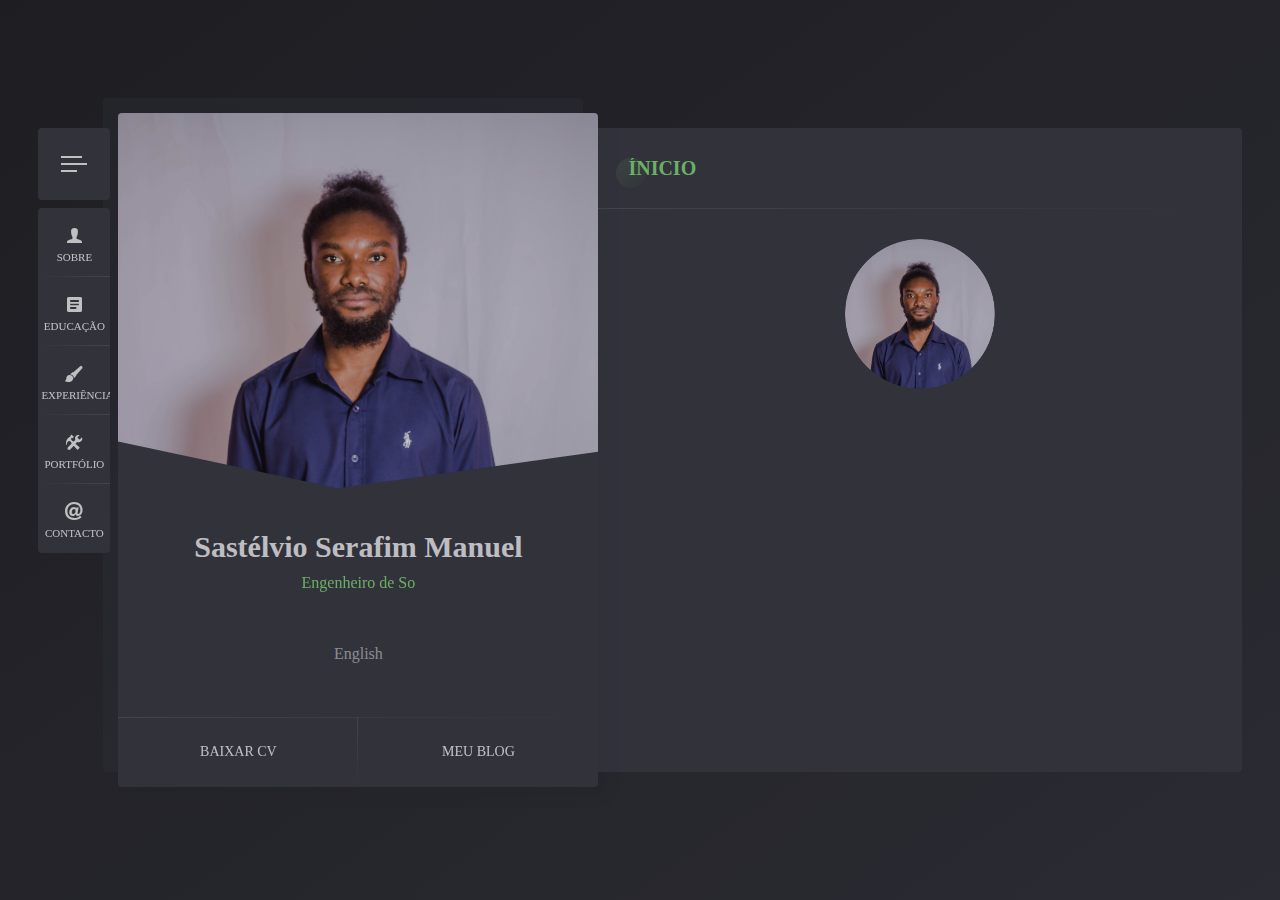
==== commit 10b5f97e: "Add files via upload" ====
--- a/pt/index.html
+++ b/pt/index.html
@@ -1,5 +1,5 @@
 <!DOCTYPE html>
-<html lang="en">
+<html lang="pt">
     <head>
         <!-- Global site tag (gtag.js) - Google Analytics Sastelvio -->
         <script async src="https://www.googletagmanager.com/gtag/js?id=UA-153417781-1"></script>
@@ -180,7 +180,7 @@
                             <li>
                                 <a href="#projects-card">
                                     <span class="icon ion-settings"></span>
-                                    <span class="link">Projectos</span>
+                                    <span class="link">Portfólio</span>
                                 </a>
                             </li>
                             <li>
@@ -538,7 +538,7 @@
                             </div>
 
                         </div>
-                        
+
                         <!--
                                 Certificates and Licences
                         -->
@@ -551,14 +551,252 @@
                             <div class="row">
 
                                 <!-- certification -->
+
                                 <div class="col col-d-12 col-t-12 col-m-12 border-line-v">                                    
                                     <div class="resume-items">
+                                        <!-- 0011 -->
+                                        <div class="resume-item border-line-h active">
+                                            <div class="date">20 de Abril de 2021</div>
+                                            <div class="name">Aprendendo R</div>
+                                            <div class="company">Curso Online Aberto e Massivo (MOOC) | <a href="https://www.linkedin.com/learning/" target="_blank" rel="noopener noreferrer"id="link-externo">LinkedIn Learning <i class="icon fa fa-link"  style="font-size: 0.6rem;"/></i></a></div>
+                                            <p class="texto_justificado">
+                                                Instrutor: 
+                                                <a href="https://www.linkedin.com/learning/instructors/barton-poulson" target="_blank" rel="noopener noreferrer"id="link-externo">Barton Poulson <i class="icon fa fa-link"  style="font-size: 0.6rem;"/></i></a>
+                                            </p>
+                                            <p class="texto_justificado">
+                                                Se você deseja participar da revolução de dados, precisa das ferramentas e habilidades certas. 
+                                                R é uma linguagem de código aberto gratuita para ciência dos dados que está entre as plataformas mais populares para analistas profissionais. 
+                                                Aprenda o básico de R e comece a encontrar insights de seus próprios dados neste curso com o professor e cientista de dados Barton Poulson. 
+                                                As lições explicam como começar com R, incluindo a instalação de R, RStudio e pacotes de código que estendem o poder de R. 
+                                                Você também verá em primeira mão como usar R e RStudio para modelagem de dados de nível iniciante, visualização e análise estatística. 
+                                                Ao final do curso, você terá uma introdução completa ao poder e flexibilidade do R e entenderá como aproveitar esta ferramenta para explorar e analisar uma ampla variedade de dados.
+                                            </p>
+                                            <p>
+                                                <a href="#" class="lnk" id="certificate_Abhcbg63rRLeLcwWyMS0qJXLzxyA_pt">
+                                                    <span class="text">Ver Certificado</span>
+                                                </a>
+                                            </p>
+                                        </div>
+                                        <!-- 0010 -->
+                                        <div class="resume-item border-line-h active">
+                                            <div class="date">19 de Abril de 2021</div>
+                                            <div class="name">Ética e a Lei na Análise de Dados</div>
+                                            <div class="company">Curso Online Aberto e Massivo (MOOC) | <a href="https://www.linkedin.com/learning/" target="_blank" rel="noopener noreferrer"id="link-externo">LinkedIn Learning <i class="icon fa fa-link"  style="font-size: 0.6rem;"/></i></a></div>
+                                            <p class="texto_justificado">
+                                                Instrutor: 
+                                                <a href="https://www.linkedin.com/learning/instructors/microsoft-general-technical-skills" target="_blank" rel="noopener noreferrer"id="link-externo">Microsoft General Technical Skills <i class="icon fa fa-link"  style="font-size: 0.6rem;"/></i></a>
+                                            </p>
+                                            <p class="texto_justificado">
+                                                Com análise de big data e inteligência artificial (IA), corporações, governos e indivíduos têm acesso a ferramentas poderosas que podem ter resultados no mundo real. 
+                                                Os profissionais de dados de hoje precisam tanto das estruturas quanto dos métodos em seu trabalho para alcançar os resultados ideais e, ao mesmo tempo, serem bons 
+                                                administradores de seu papel crítico na sociedade atual. 
+                                                Este curso - parte das ofertas do Microsoft Professional Program - explora as estruturas éticas e legais aplicáveis à profissão de dados. Aprenda como essas estruturas 
+                                                se aplicam a problemas práticos apresentados pelo trabalho em big data e ciência de dados e investigue os métodos de dados aplicados para o trabalho ético e legal em análises e IA.
+                                            </p>
+                                            <p>
+                                                <a href="#" class="lnk" id="certificate_AZjzwifPR9pmYUOOankkSprQB89Q_pt">
+                                                    <span class="text">Ver Certificado</span>
+                                                </a>
+                                            </p>
+                                        </div>
+                                        <!-- 0009 -->
+                                        <div class="resume-item border-line-h active">
+                                            <div class="date">16 de Abril de 2021</div>
+                                            <div class="name">Técnicas de Resolução de Problemas</div>
+                                            <div class="company">Curso Online Aberto e Massivo (MOOC) | <a href="https://www.linkedin.com/learning/" target="_blank" rel="noopener noreferrer"id="link-externo">LinkedIn Learning <i class="icon fa fa-link"  style="font-size: 0.6rem;"/></i></a></div>
+                                            <p class="texto_justificado">
+                                                Instrutor: 
+                                                <a href="https://www.linkedin.com/learning/instructors/chris-croft" target="_blank" rel="noopener noreferrer"id="link-externo">Chris Croft <i class="icon fa fa-link"  style="font-size: 0.6rem;"/></i></a>
+                                            </p>
+                                            <p class="texto_justificado">
+                                                Você não pode resolver um problema se não chegar à sua causa — e às vezes há mais de uma. 
+                                                Neste curso, conheça técnicas para identificar a causa-raiz de problemas, gerar opções e selecionar a melhor solução. 
+                                                Chris Croft apresenta vários métodos para identificar o que está causando o problema, incluindo a análise sistêmica quando 
+                                                um problema é na verdade um sintoma de outro maior. Também explica como gerar soluções usando mapas mentais e árvores de 
+                                                decisão, como impulsionar sua criatividade para encontrar opções mais criteriosas e como usar a lógica e a intuição para 
+                                                selecionar a solução certa para o problema.
+                                            </p>
+                                            <p>
+                                                <a href="#" class="lnk" id="certificate_AcxIYnPhibTa9pduObq9TptCwfoV_pt">
+                                                    <span class="text">Ver Certificado</span>
+                                                </a>
+                                            </p>
+                                        </div>
+                                        <!-- 0008 -->
+                                        <div class="resume-item border-line-h active">
+                                            <div class="date">15 de Abril de 2021</div>
+                                            <div class="name">Fundamentos de Gestão de Operações</div>
+                                            <div class="company">Curso Online Aberto e Massivo (MOOC) | <a href="https://www.linkedin.com/learning/" target="_blank" rel="noopener noreferrer"id="link-externo">LinkedIn Learning <i class="icon fa fa-link"  style="font-size: 0.6rem;"/></i></a></div>
+                                            <p class="texto_justificado">
+                                                Instrutor: 
+                                                <a href="https://www.linkedin.com/learning/instructors/eddie-davila" target="_blank" rel="noopener noreferrer"id="link-externo">Eddie Davila <i class="icon fa fa-link"  style="font-size: 0.6rem;"/></i></a>
+                                            </p>
+                                            <p class="texto_justificado">
+                                                Os clientes querem valor. 
+                                                As empresas, produtividade. 
+                                                A solução: operações otimizadas, da fabricação à entrega. 
+                                                Neste curso, Eddie Davila, professor sênior da Universidade do Estado do Arizona, mostra como identificar os sistemas operacionais no seu local 
+                                                de trabalho e utilizar ferramentas e conceitos da gestão de operações a fim de melhorar os resultados, a eficiência e a inovação. 
+                                                Neste curso, Eddie aborda todos os aspectos da gestão de operações, como previsão e gestão de estoque, decisões de compra, 
+                                                gerenciamento de filas de espera, controle de qualidade e processos de negócios.
+                                            </p>
+                                            <p>
+                                                <a href="#" class="lnk" id="certificate_AQ4y8kHPnSTzQgy1bxgk3-kXVlXi_pt">
+                                                    <span class="text">Ver Certificado</span>
+                                                </a>
+                                            </p>
+                                        </div>
+                                        <!-- 0007 -->
+                                        <div class="resume-item border-line-h active">
+                                            <div class="date">15 de Abril de 2021</div>
+                                            <div class="name">Fundamentos do Comércio Electrónico</div>
+                                            <div class="company">Curso Online Aberto e Massivo (MOOC) | <a href="https://www.linkedin.com/learning/" target="_blank" rel="noopener noreferrer"id="link-externo">LinkedIn Learning <i class="icon fa fa-link"  style="font-size: 0.6rem;"/></i></a></div>
+                                            <p class="texto_justificado">
+                                                Instrutor: 
+                                                <a href="https://www.linkedin.com/learning/instructors/patrick-rauland" target="_blank" rel="noopener noreferrer"id="link-externo">Patrick Rauland <i class="icon fa fa-link"  style="font-size: 0.6rem;"/></i></a>
+                                            </p>
+                                            <p class="texto_justificado">
+                                                Tem uma ideia para um produto que gostaria de vender online? 
+                                                Neste curso, o instrutor Patrick Rauland aborda o que você precisa saber para transformar sua ideia em uma loja online completa. 
+                                                Patrick detalha vários modelos de negócios de comércio eletrônico diferentes, bem como como escolher aquele que é certo para você. 
+                                                Explica como selecionar uma indústria-alvo ou área de nicho para o seu negócio, definir o tipo de cliente que você está almejando 
+                                                criando uma persona e selecionar e validar sua ideia de produto. Depois de ajudá-lo a descobrir o que está vendendo e para quem está vendendo, 
+                                                Patrick investiga os aspectos práticos de colocar seu produto no mercado. Compartilha como se registrar para obter licenças, desenvolver sua 
+                                                marca e vender seu produto em sua própria loja online ou em mercados. Também compartilha dicas para atrair clientes, atender pedidos e gerenciar suas finanças à medida que as vendas começam a rolar.
+                                            </p>
+                                            <p>
+                                                <a href="#" class="lnk" id="certificate_AWxaxpc0m-hY2b-1-11DMShxRcXW_pt">
+                                                    <span class="text">Ver Certificado</span>
+                                                </a>
+                                            </p>
+                                        </div>
+                                        <!-- 0006 -->
+                                        <div class="resume-item border-line-h active">
+                                            <div class="date">12 de Abril de 2021</div>
+                                            <div class="name">Pensamento Crítico</div>
+                                            <div class="company">Curso Online Aberto e Massivo (MOOC) | <a href="https://www.linkedin.com/learning/" target="_blank" rel="noopener noreferrer"id="link-externo">LinkedIn Learning <i class="icon fa fa-link"  style="font-size: 0.6rem;"/></i></a></div>
+                                            <p class="texto_justificado">
+                                                Instrutor: 
+                                                <a href="https://www.linkedin.com/learning/instructors/mike-figliuolo" target="_blank" rel="noopener noreferrer"id="link-externo">Mike Figliuolo <i class="icon fa fa-link"  style="font-size: 0.6rem;"/></i></a>
+                                            </p>
+                                            <p class="texto_justificado">
+                                                Pensamento crítico é a capacidade de pensar de forma reflexiva e independente para tomar decisões informadas. 
+                                                Concentrando-se em questões de causa raiz, o pensamento crítico ajuda a evitar futuros problemas que podem resultar de suas ações. 
+                                                Neste curso, o instrutor e especialista em liderança Mike Figliuolo descreve uma série de técnicas para ajudar a desenvolver suas habilidades de pensamento crítico. 
+                                                Revela como definir o problema a ser resolvido e, em seguida, oferece uma série de ferramentas de pensamento crítico, como transformar o modelo comercial, perguntar os 5 "porquês", perguntar os 7 "e daí?", usar a regra 80/20 e muito mais. 
+                                                Também proporciona orientações para desenvolver essa habilidade em toda a equipe.
+                                            </p>
+                                            <p>
+                                                <a href="#" class="lnk" id="certificate_AbN4nDfagTkiBlRL3Rc92rpkp68E_pt">
+                                                    <span class="text">Ver Certificado</span>
+                                                </a>
+                                            </p>
+                                        </div>
+                                        <!-- 0005 -->
+                                        <div class="resume-item border-line-h active">
+                                            <div class="date">12 de Abril de 2021</div>
+                                            <div class="name">Finanças para Gestores não Financeiros</div>
+                                            <div class="company">Curso Online Aberto e Massivo (MOOC) | <a href="https://www.linkedin.com/learning/" target="_blank" rel="noopener noreferrer"id="link-externo">LinkedIn Learning <i class="icon fa fa-link"  style="font-size: 0.6rem;"/></i></a></div>
+                                            <p class="texto_justificado">
+                                                Instrutor: 
+                                                <a href="https://www.linkedin.com/learning/instructors/jim-stice" target="_blank" rel="noopener noreferrer"id="link-externo">Jim Stice <i class="icon fa fa-link"  style="font-size: 0.6rem;"/></i></a>
+                                                and 
+                                                <a href="https://www.linkedin.com/learning/instructors/kay-stice" target="_blank" rel="noopener noreferrer"id="link-externo">Kay Stice <i class="icon fa fa-link"  style="font-size: 0.6rem;"/></i></a>
+                                            </p>
+                                            <p class="texto_justificado">
+                                                Se você quer crescer na carreira e assumir maiores responsabilidades na organização, precisará demonstrar uma compreensão mínima de gestão financeira — mesmo que não exerça uma função financeira. 
+                                                Você não precisa ser uma pessoa "numérica"! Só precisa entender o papel dos números nos negócios. 
+                                                Nesse curso, o professor de contabilidade Jim Stice ajudará você a desenvolver a perspicácia financeira necessária para 
+                                                interpretar relatórios financeiros e tomar decisões com base em dados disponíveis, gerenciar estoques e recebíveis, criar um orçamento preciso, fazer o custeio de um produto ou serviço, analisar clientes, compreender o imposto de renda e comunicar sua contribuição para os resultados.
+                                            </p>
+                                            <p>
+                                                <a href="#" class="lnk" id="certificate_AW82Cl-iWU27ZO1NA08AM3R7ql0C_pt">
+                                                    <span class="text">Ver Certificado</span>
+                                                </a>
+                                            </p>
+                                        </div>
+                                        <!-- 0004 -->
+                                        <div class="resume-item border-line-h active">
+                                            <div class="date">10 de Abril de 2021</div>
+                                            <div class="name">Fundamentos de Gestão de Projetos: Ética</div>
+                                            <div class="company">Curso Online Aberto e Massivo (MOOC) | <a href="https://www.linkedin.com/learning/" target="_blank" rel="noopener noreferrer"id="link-externo">LinkedIn Learning <i class="icon fa fa-link"  style="font-size: 0.6rem;"/></i></a></div>
+                                            <p class="texto_justificado">
+                                                Instrutor: 
+                                                <a href="https://www.linkedin.com/learning/instructors/bob-mcgannon" target="_blank" rel="noopener noreferrer"id="link-externo">Bob McGannon <i class="icon fa fa-link"  style="font-size: 0.6rem;"/></i></a>
+                                            </p>
+                                            <p class="texto_justificado">
+                                                Um gerente de projetos pode melhorar sua reputação e promover o envolvimento e o sucesso adotando uma série de questões éticas fundamentais. 
+                                                Neste curso, Bob McGannon aborda os quatro valores éticos de um projeto: responsabilidade, respeito, justiça e honestidade. 
+                                                Mostra como criar uma abordagem de padrões éticos pessoais de acordo com a cultura empresarial e descreve situações éticas que você pode enfrentar durante cada fase do projeto. 
+                                                BÔNUS: no capítulo adicional, Bob responde a sete perguntas sobre dilemas éticos específicos: compartilhamento de informações, resolução de conflitos relativos a padrões, comunicação com as partes interessadas e apresentação do status do projeto com honestidade, entre outras.
+                                            </p>
+                                            <p>
+                                                <a href="#" class="lnk" id="certificate_AU15d2HiEopAJLmi1YsAD5NkqbY0_pt">
+                                                    <span class="text">Ver Certificado</span>
+                                                </a>
+                                            </p>
+                                        </div>
+                                        <!-- 0003 -->
+                                        <div class="resume-item border-line-h active">
+                                            <div class="date">10 de Abril de 2021</div>
+                                            <div class="name">Fundamentos da Inteligência Artificial: Aprendizado de Máquina</div>
+                                            <div class="company">Curso Online Aberto e Massivo (MOOC) | <a href="https://www.linkedin.com/learning/" target="_blank" rel="noopener noreferrer"id="link-externo">LinkedIn Learning <i class="icon fa fa-link"  style="font-size: 0.6rem;"/></i></a></div>
+                                            <p class="texto_justificado">
+                                                Instrutor: 
+                                                <a href="https://www.linkedin.com/learning/instructors/doug-rose" target="_blank" rel="noopener noreferrer"id="link-externo">Doug Rose <i class="icon fa fa-link"  style="font-size: 0.6rem;"/></i></a>
+                                            </p>
+                                            <p class="texto_justificado">
+                                                O aprendizado de máquina é uma das áreas mais vibrantes da inteligência artificial. 
+                                                Os algoritmos de aprendizado de máquina permitem que os computadores aprendam coisas novas sem serem programados para isso. 
+                                                Eles usam a estatística como uma forma de entender melhor a enorme quantidade de dados criada todos os dias. 
+                                                Os algoritmos mais recentes ajudam as máquinas a classificar imagens, sons e vídeos. 
+                                                Podem responder às nossas perguntas, descobrir novos medicamentos e até escrever músicas. 
+                                                Neste curso, examinaremos a definição e os tipos de aprendizado de máquina: supervisionado, não supervisionado e por reforço. 
+                                                Depois, você verá como usar os algoritmos mais conhecidos, como árvores de decisão, agrupamento e análise de regressão, para encontrar padrões em conjuntos de dados massivos. 
+                                                Por último, você conhecerá algumas das armadilhas ao iniciar no aprendizado de máquina.
+                                            </p>
+                                            <p>
+                                                <a href="#" class="lnk" id="certificate_ASVTW1Axj0eoZ330zKTOdGqOsfN-_pt">
+                                                    <span class="text">Ver Certificado</span>
+                                                </a>
+                                            </p>
+                                        </div>
+                                        <!-- 0002 -->
+                                        <div class="resume-item border-line-h active">
+                                            <div class="date">10 de Abril de 2021</div>
+                                            <div class="name">Fundamentos de Finanças</div>
+                                            <div class="company">Curso Online Aberto e Massivo (MOOC) | <a href="https://www.linkedin.com/learning/" target="_blank" rel="noopener noreferrer"id="link-externo">LinkedIn Learning <i class="icon fa fa-link"  style="font-size: 0.6rem;"/></i></a></div>
+                                            <p class="texto_justificado">
+                                                Instrutor: 
+                                                <a href="https://www.linkedin.com/learning/instructors/kay-stice" target="_blank" rel="noopener noreferrer"id="link-externo">Kay Stice <i class="icon fa fa-link"  style="font-size: 0.6rem;"/></i></a>
+                                                e 
+                                                <a href="https://www.linkedin.com/learning/instructors/jim-stice" target="_blank" rel="noopener noreferrer"id="link-externo">Jim Stice <i class="icon fa fa-link"  style="font-size: 0.6rem;"/></i></a>
+                                            </p>
+                                            <p class="texto_justificado">
+                                                Finanças é parte do mundo real. Ela afeta a todos: pessoas, famílias, empreas e governos. 
+                                                Embora possa parecer algo complicado, o principal em finanças é decidir o que adquirir, 
+                                                como obter o dinheiro necessário e gerenciar os recursos adquiridos. Neste curso, os professores 
+                                                de negócios da Brigham Young University, Jim e Kay Stice, oferecem uma visão abrangente de finanças, 
+                                                abordando tudo, desde a leitura de um balanço até a compreensão de derivativos e valores mobiliários. 
+                                                Abordam questões como "Qual a diferença entre gestão financeira de curto prazo e financiamento de 
+                                                longo prazo?" e "Qual a diferença entre bancos tradicionais, bancos de investimento e fundos de investimento? 
+                                                "Ao longo do curso, você terá uma boa visão dos relatórios financeiros de empresas como Walmart e Toys R Us, 
+                                                IPOs da Microsoft e do Facebook e até dos dados usados em decisões financeiras pessoais, como na compra de um carro.
+                                            </p>
+                                            <p>
+                                                <a href="#" class="lnk" id="certificate_ARZu0w2IvgTNmyQMmLRpAS9jGJLB_pt">
+                                                    <span class="text">Ver Certificado</span>
+                                                </a>
+
+                                            </p>
+                                        </div>
+                                        <!-- 0001 -->
                                         <div class="resume-item border-line-h active">
                                             <div class="date">09 de Abril de 2021</div>
                                             <div class="name">Desenvolvimento Ágil de Software</div>
-                                            <div class="company">Certificação Contínua| <a href="https://www.linkedin.com/learning/" target="_blank" rel="noopener noreferrer"id="link-externo">LinkedIn Learning <i class="icon fa fa-link"  style="font-size: 0.6rem;"/></i></a></div>
-                                            <p class="texto_justificado">
-                                                Instructor: <a href="https://www.linkedin.com/learning/instructors/shashi-shekhar" target="_blank" rel="noopener noreferrer"id="link-externo">Shashi Shekhar <i class="icon fa fa-link"  style="font-size: 0.6rem;"/></i></a>
+                                            <div class="company">Curso Online Aberto e Massivo (MOOC) | <a href="https://www.linkedin.com/learning/" target="_blank" rel="noopener noreferrer"id="link-externo">LinkedIn Learning <i class="icon fa fa-link"  style="font-size: 0.6rem;"/></i></a></div>
+                                            <p class="texto_justificado">
+                                                Instrutor: <a href="https://www.linkedin.com/learning/instructors/shashi-shekhar" target="_blank" rel="noopener noreferrer"id="link-externo">Shashi Shekhar <i class="icon fa fa-link"  style="font-size: 0.6rem;"/></i></a>
                                             </p>
                                             <p class="texto_justificado">
                                                 A abordagem Ágil — que enfatiza a entrega e a melhoria contínuas, a colaboração e a receptividade a 
@@ -573,12 +811,12 @@
                                                 os conceitos abordados.
                                             </p>
                                             <p>
-                                                <a href="#" class="lnk" id="certificate_Aeqso6kwZAAxuRwvHScgPLBEk5rz_pt" target="_blank">
-                                                    <span class="text">Baixar Certificado</span>
+                                                <a href="#" class="lnk" id="certificate_Aeqso6kwZAAxuRwvHScgPLBEk5rz_pt">
+                                                    <span class="text">Ver Certificado</span>
                                                 </a>
-                                                
-                                            </p>
-                                        </div>                                        
+                                            </p>
+                                        </div>   
+
                                     </div>
                                 </div>
 
@@ -746,7 +984,7 @@
                                     <div class="skills-list">
                                         <div class="skill-title border-line-h">
                                             <div class="icon"><i class="fa fa-flag"></i></div>
-                                            <div class="name">Línguas</div>
+                                            <div class="name">Línguas e Idiomas</div>
                                         </div>
                                         <ul>
                                             <li class="border-line-h"> 
@@ -759,10 +997,17 @@
                                             <li class="border-line-h"> 
                                                 <div class="name">Inglês</div>
                                                 <div class="progress">
-                                                    <div class="percentage" style="width:50%;">
-                                                    </div>
-                                                </div>
-                                            </li>                                            
+                                                    <div class="percentage" style="width:60%;">
+                                                    </div>
+                                                </div>
+                                            </li>    
+                                            <li class="border-line-h"> 
+                                                <div class="name">Emakua</div>
+                                                <div class="progress">
+                                                    <div class="percentage" style="width:90%;">
+                                                    </div>
+                                                </div>
+                                            </li>
                                         </ul>
                                     </div>
                                 </div>
@@ -911,7 +1156,9 @@
                         <div class="content projects">
 
                             <!-- title -->
-                            <div class="title"><span class="first-word">PROJECTOS</span></div>
+                            <div class="title"><span class="first-word">PORTFÓLIO</span></div>
+                            <br>
+                            <div class="title">Desenvolvimento de Software</div>
 
                             <!-- content -->
                             <div class="row border-line-v">
@@ -948,7 +1195,40 @@
                                 </div>
                                 <div class="clear"></div>
                             </div>
-                        </div>
+                            <!-- content -->
+                            <div class="row border-line-v">
+                                <div class="col col-d-12 col-t-12 col-m-12 border-line-v">                                    
+                                    <div class="resume-items">
+                                        <div class="resume-item border-line-h active">
+                                            <div class="date">04.2021</div>
+                                            <div class="name">Implementação do Website Principal</div>
+                                            <div class="company">Projecto Kuendeleya | <a href="http://www.kuendeleya.org" target="_blank" rel="noopener noreferrer"id="link-externo">Associação Kuendeleya <i class="icon fa fa-link"  style="font-size: 0.6rem;"/></i></a></div>
+                                            <p class="texto_justificado">
+                                                <span>Tipo de empresa ou setor de atividade:</span>
+                                                <span  class="destaque">Associação de Caridade.</span>
+                                            </p>
+                                            <p class="texto_justificado">
+                                                A Associação Kuendeleya – composta por jovens católicos, protestantes e muçulmanos praticantes - começou por ser uma equipa de futebol amador na praia. 
+                                                Depois de eu ter trabalhado no bairro Mahate, onde vivem muçulmanos pobres, com o padre Eduardo Roca na ajuda ao acolhimento de deslocados que vinham de Mocímboa e Macomia, em 2018, para Pemba, com quem também estudei ética na Universidade Católica de Moçambique, seguiu-se o ciclone Kenneth a assolar toda a província de Cabo Delgado. Demos todos uma mão.
+                                                <br>
+                                                Neste projecto, sou o responsável por desenvolver o website principal da associação para melhorar a sua imagem e criar mais abrangência principalmente no mundo digital, atraindo dessa forma mais doadores e voluntários.
+                                                <br>
+                                                <a href="http://www.kuendeleya.org" target="_blank" rel="noopener noreferrer" wfd-id="6" id="link-externo">
+                                                    <span class="destaque">
+                                                        Resultado do projecto
+                                                    </span>                                        
+                                                    <i class="icon fa fa-link"  style="font-size: 0.6rem;"/></i>
+                                                </a>
+                                            </p>
+                                        </div>
+                                    </div>
+                                </div>
+                                <div class="clear"></div>
+                            </div>
+                        </div>
+
+
+
                         <div class="content works">
                             <div class="title ">Design Gráfico</div>                            
                             <div class="row grid-items border-line-v">
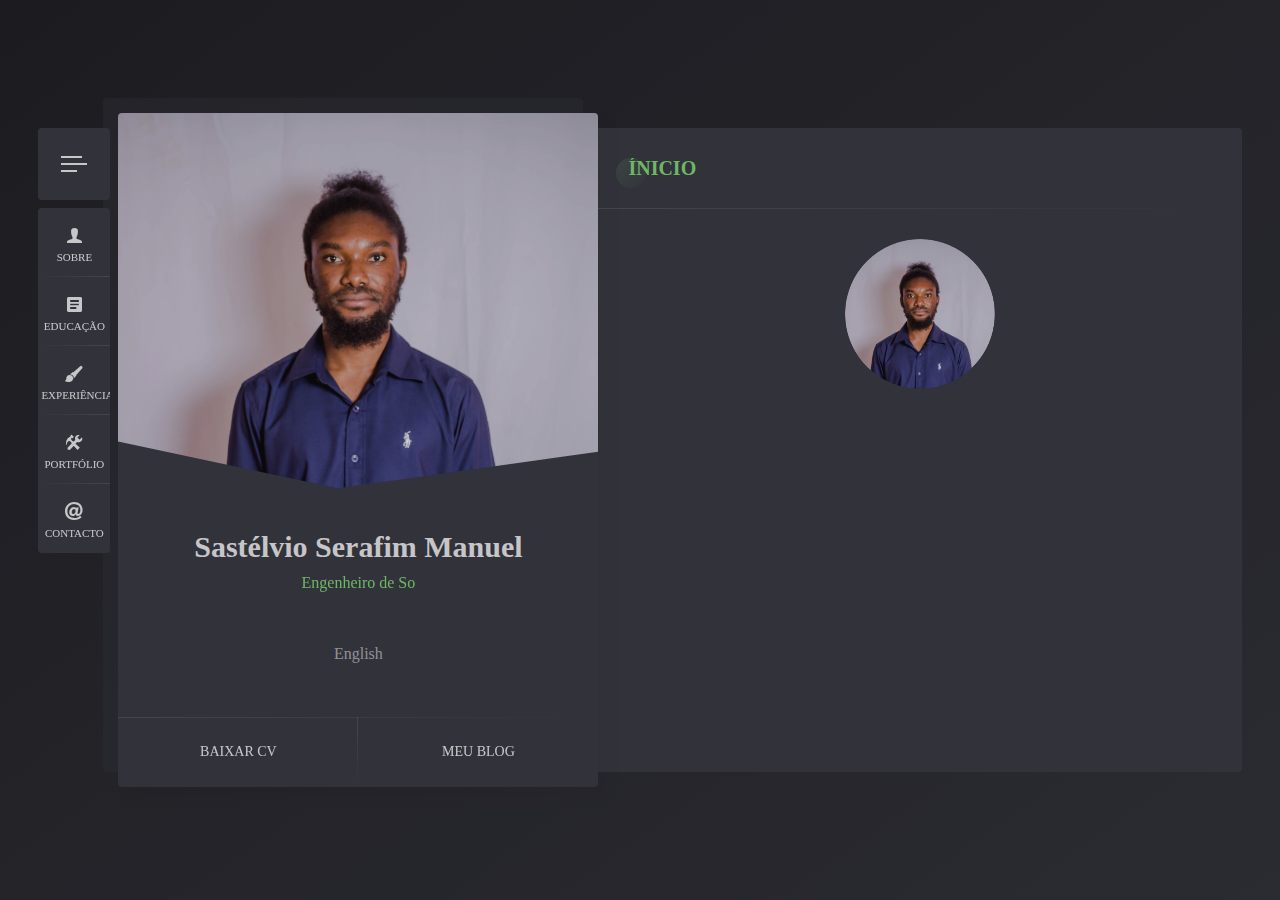
==== commit 89b12ada: "Update index.html" ====
--- a/pt/index.html
+++ b/pt/index.html
@@ -79,6 +79,13 @@
 
         <!--Favicons-->
         <link rel="shortcut icon" href="../img/sas_logo.png">
+        <script type="text/javascript">
+            (function(c,l,a,r,i,t,y){
+                c[a]=c[a]||function(){(c[a].q=c[a].q||[]).push(arguments)};
+                t=l.createElement(r);t.async=1;t.src="https://www.clarity.ms/tag/"+i;
+                y=l.getElementsByTagName(r)[0];y.parentNode.insertBefore(t,y);
+            })(window, document, "clarity", "script", "cyagcnblpb");
+        </script>
     </head>
     <body>
         <div class="page new-skin">
@@ -146,9 +153,8 @@
                         <div class="subtitle subtitle-typed">
                             <div class="typing-title">
                                 <p>Engenheiro de Software</p>
-                                <p>Desenvolvedor de Software</p>
-                                <p>Design Gráfico</p>
-                                <p>Docente Universitário</p>
+                                <p>Cientista de dados</p>
+                                <p>Especialista em Gestão de Informação</p>
                             </div>
                         </div>
                     </div>
@@ -214,9 +220,8 @@
                         <div class="subtitle subtitle-typed">
                             <div class="typing-title">
                                 <p>Engenheiro de Software</p>
-                                <p>Desenvolvedor de Software</p>
-                                <p>Design Gráfico</p>
-                                <p>Docente Universitário</p>
+                                <p>Cientista de dados</p>
+                                <p>Especialista em Gestão de Informação</p>
                             </div>
                         </div>
                         <!-- profile socials -->
@@ -303,14 +308,16 @@
                                 <div class="col col-d-12 col-t-12 col-m-12 border-line-v">
                                     <p class="texto_justificado">
                                         Meu nome é Sastélvio Serafim Manuel,
-                                        Sou Docente Universitário na Universidade Católica
-                                        de Moçambique e Desenvolvedor de Softwares. Acredito que
-                                        para resultados grandiosos devemos ter aspirações igualmente grandiosas, no entanto, sei da importância de ter uma sólida
-                                        base de apoio, então eu me concentro e me dedico
-                                        ao que acredito ser essencial para alcançar meus objetivos.
-                                        As Tecnologias da Informação foram uma consequência de um colapso na minha vida mas me vi fascinado pela semântica e
-                                        lógica por de trás. Recentemente, tive a oportunidade de iniciar o  desenvolvimento de habilidades e conhecimentos relacionados as Energias e aceitei esse desafio porque acredito que no actual cenário de demanda energética devido ao aumento populacional, industrialização (entre outros factores) que tem como uma das principais consequências o aumento da emissão de gases nocivos ao planeta ano após ano, é esperado que para um futuro sustentável baseado em energias renováveis se implementem tecnologias da informação para a produção,
-                                        armazenamento, distribuição e consumo de energia através da optimização.
+                                        Sou entusiasta da Ciencia da Computação, especialmente com a sua lógica. É por isso que gosto de escrever código (desenvolvimento de software). 
+                                        Tenho experiência em Programação Orientada à Objectos usando Java e C#; Bases de Dados Relacionais (SQL) que obtive atraves NGOs Internacionais e 
+                                        trabalhos de freelancer.
+                                        <br>
+                                        Gosto de trabalhar com dados. É por isso que estou continuamente a desenvolver as minhas competências em Ciência de Dados (por exemplo, análise de dados com 
+                                        SQL, R, e Python), Gestão de Informação (por exemplo, ferramentas de recolha como Kobo Toolbox), Business Intelligence (por exemplo, Power BI e Tableau), e Machine Learning.
+                                        <br>
+                                        Estou sempre a tentar encontrar um equilíbrio entre o que faço e o que me da prazer, mas também tento manter a minha disciplina para fazer o que precisa de ser feito, por isso mantenho uma mente aberta para garantir a flexíbilidade entre as situações.
+                                        <br>
+                                        Gosto de ambientes desafiantes porque sei que é nesses ambientes onde posso crescer e desenvolver-me.
                                     </p>
                                 </div>
                                 <div class="clear"></div>
@@ -382,7 +389,7 @@
                                 <div class="col col-d-3 col-t-3 col-m-6 border-line-v border-line-h">
                                     <div class="fuct-item">
                                         <div class="icon"><span class="fa fa-laptop"></span></div>
-                                        <div class="name">IA</div>
+                                        <div class="name">Ciência dos Dados/IA</div>
                                     </div>
                                 </div>
 
@@ -554,6 +561,65 @@
 
                                 <div class="col col-d-12 col-t-12 col-m-12 border-line-v">                                    
                                     <div class="resume-items">
+                                        <!-- 0014 -->
+                                        <div class="resume-item border-line-h active">
+                                            <div class="date">23 de Setembro de 2021</div>
+                                            <div class="name">BSAFE</div>
+                                            <div class="company">Curso Online Aberto e Massivo (MOOC) | <a href="https://training.dss.un.org/" target="_blank" rel="noopener noreferrer"id="link-externo">UNDSS - Training DSS UN <i class="icon fa fa-link"  style="font-size: 0.6rem;"/></i></a></div>
+                                            <p class="texto_justificado">
+                                                Instrutor: 
+                                                <a href="https://training.dss.un.org/" target="_blank" rel="noopener noreferrer"id="link-externo">UNDSS - Training DSS UN <i class="icon fa fa-link"  style="font-size: 0.6rem;"/></i></a>
+                                            </p>
+                                            <p class="texto_justificado">
+                                                BSAFE é o novo treinamento de conscientização sobre segurança online. BSAFE é obrigatório para todo o pessoal da ONU, incluindo funcionários, estagiários e consultores. 
+                                            </p>
+                                            <p>
+                                                <a href="#" class="lnk" id="certificate_BSAFE_2021_UNDSS">
+                                                    <span class="text">Ver Certificado</span>
+                                                </a>
+                                            </p>
+                                        </div>
+                                         <!-- 0013 -->
+                                        <div class="resume-item border-line-h active">
+                                            <div class="date">23 de Setembro de 2021</div>
+                                            <div class="name">Princípios de Salvaguarda</div>
+                                            <div class="company">Curso Online Aberto e Massivo (MOOC) | <a href="https://kayaconnect.org" target="_blank" rel="noopener noreferrer"id="link-externo">Kaya Connect <i class="icon fa fa-link"  style="font-size: 0.6rem;"/></i></a></div>
+                                            <p class="texto_justificado">
+                                                Instrutor: 
+                                                <a href="https://www.humanitarianleadershipacademy.org/" target="_blank" rel="noopener noreferrer"id="link-externo">Academia de Liderança Humanitária <i class="icon fa fa-link"  style="font-size: 0.6rem;"/></i></a>
+                                            </p>
+                                            <p class="texto_justificado">
+                                                Salvaguarda é um processo vital que protege crianças e adultos de danos, abuso e negligência.
+                                                 A segurança e o bem-estar de adultos e crianças são importantes, pois eles entram em contato com 
+                                                 os serviços que as escolas e locais de trabalho oferecem.
+                                                 É dever de cada funcionário em uma escola e local de trabalho proteger todos os funcionários e 
+                                                 crianças e fornecer os serviços corretos para aqueles que são incapazes de se protegerem de abusos, danos e negligência. 
+                                            </p>
+                                            <p>
+                                                <a href="#" class="lnk" id="certificate_Safeguarding_Essentials">
+                                                    <span class="text">Ver Certificado</span>
+                                                </a>
+                                            </p>
+                                        </div>
+                                        <!-- 0012 -->
+                                        <div class="resume-item border-line-h active">
+                                            <div class="date">23 de Setembro de 2021</div>
+                                            <div class="name">Prevenção da Exploração e Abuso Sexual</div>
+                                            <div class="company">Curso Online Aberto e Massivo (MOOC) | <a href="https://kayaconnect.org" target="_blank" rel="noopener noreferrer"id="link-externo">Kaya Connect <i class="icon fa fa-link"  style="font-size: 0.6rem;"/></i></a></div>
+                                            <p class="texto_justificado">
+                                                Instrutor: 
+                                                <a href="https://www.unhcr.org" target="_blank" rel="noopener noreferrer"id="link-externo"> UNHCR - Alto-Comissariado das Nações Unidas para os Refugiados (ACNUR) <i class="icon fa fa-link"  style="font-size: 0.6rem;"/></i></a>
+                                            </p>
+                                            <p class="texto_justificado">
+                                                O curso de Prevenção da Exploração e Abuso Sexual, desenvolvido pelo ACNUR, visa aumentar a conscientização sobre 
+                                                como os atos de exploração e abuso sexual afetam indivíduos e comunidades inteiras e o que fazer a respeito. 
+                                            </p>
+                                            <p>
+                                                <a href="#" class="lnk" id="certificate_UNHCR_PSEA">
+                                                    <span class="text">Ver Certificado</span>
+                                                </a>
+                                            </p>
+                                        </div>
                                         <!-- 0011 -->
                                         <div class="resume-item border-line-h active">
                                             <div class="date">20 de Abril de 2021</div>
@@ -1062,7 +1128,35 @@
                                 <div class="col col-d-12 col-t-12 col-m-12 border-line-v">                                    
                                     <div class="resume-items">
                                         <div class="resume-item border-line-h active">
-                                            <div class="date">2016 - Presente</div>
+                                            <div class="date">2021 - 2022 (1 Ano)</div>
+                                            <div class="name">Designer Gráfico e Oficial de Entrada de Micro Dados</div>
+                                            <div class="company">Tempo Inteiro | <a href="http://www.mz.undp.org" target="_blank" rel="noopener noreferrer"id="link-externo">UNDP: Programa das Nações Unidas para o Desenvolvimento (PNUD) <i class="icon fa fa-link"  style="font-size: 0.6rem;"/></i></a></div>
+                                            <p class="texto_justificado">
+                                                <span>Tipo de empresa ou setor de atividade:</span>
+                                                <span  class="destaque">Desenvolvimento Internacional.</span>
+                                            </p>
+                                            <div class="skills-list list">
+                                                <ul>
+                                                    <li> 
+                                                        <div class="name">Conceber e Desenvolver Bases de Dados Estruturadas, Não Estruturadas e Bases de Dados de Sistemas de Informação Geográfica (GIS).</div>
+                                                    </li>
+                                                    <li> 
+                                                        <div class="name">Trabalhar com Ferramentas de Visualização de Dados (Microsoft Power BI).</div>
+                                                    </li>
+                                                    <li> 
+                                                        <div class="name">Manter e Proteger Operações garantindo a confidencialidade dos Micro Dados.</div>
+                                                    </li>
+                                                    <li> 
+                                                        <div class="name">Transformar Materiais de Comunicação baseados em texto em Design Gráfico Visual.</div>
+                                                    </li>
+                                                    <li> 
+                                                        <div class="name">Preparar os dados para entrada no computador, compilando e classificando informações e estabelecendo prioridades de entrada de dados.</div>
+                                                    </li>
+                                                </ul>
+                                            </div>
+                                        </div>
+                                        <div class="resume-item border-line-h active">
+                                            <div class="date">2016 - 2022 (6 Anos)</div>
                                             <div class="name">Assistente Estagiário (Docente)</div>
                                             <div class="company">Tempo Inteiro | <a href="http://www.ucm.ac.mz" target="_blank" rel="noopener noreferrer"id="link-externo">Universidade Católica De Moçambique <i class="icon fa fa-link"  style="font-size: 0.6rem;"/></i></a></div>
                                             <p class="texto_justificado">
@@ -1081,7 +1175,7 @@
                                             </div>
                                         </div>
                                         <div class="resume-item border-line-h">
-                                            <div class="date">2013 - 2014</div>
+                                            <div class="date">2013 - 2014 (1 Ano)</div>
                                             <div class="name">Vendedor & Técnico de Informática</div>
                                             <div class="company">Tempo Inteiro | <a href="http://www.procomputers.co.mz" target="_blank" rel="noopener noreferrer"id="link-externo">Procomputers <i class="icon fa fa-link"  style="font-size: 0.6rem;"/></i></a></div>
                                             <p class="texto_justificado">
@@ -1226,7 +1320,6 @@
                                 <div class="clear"></div>
                             </div>
                         </div>
-
 
 
                         <div class="content works">
@@ -1458,4 +1551,4 @@
 
 
     </body>
-</html>+</html>
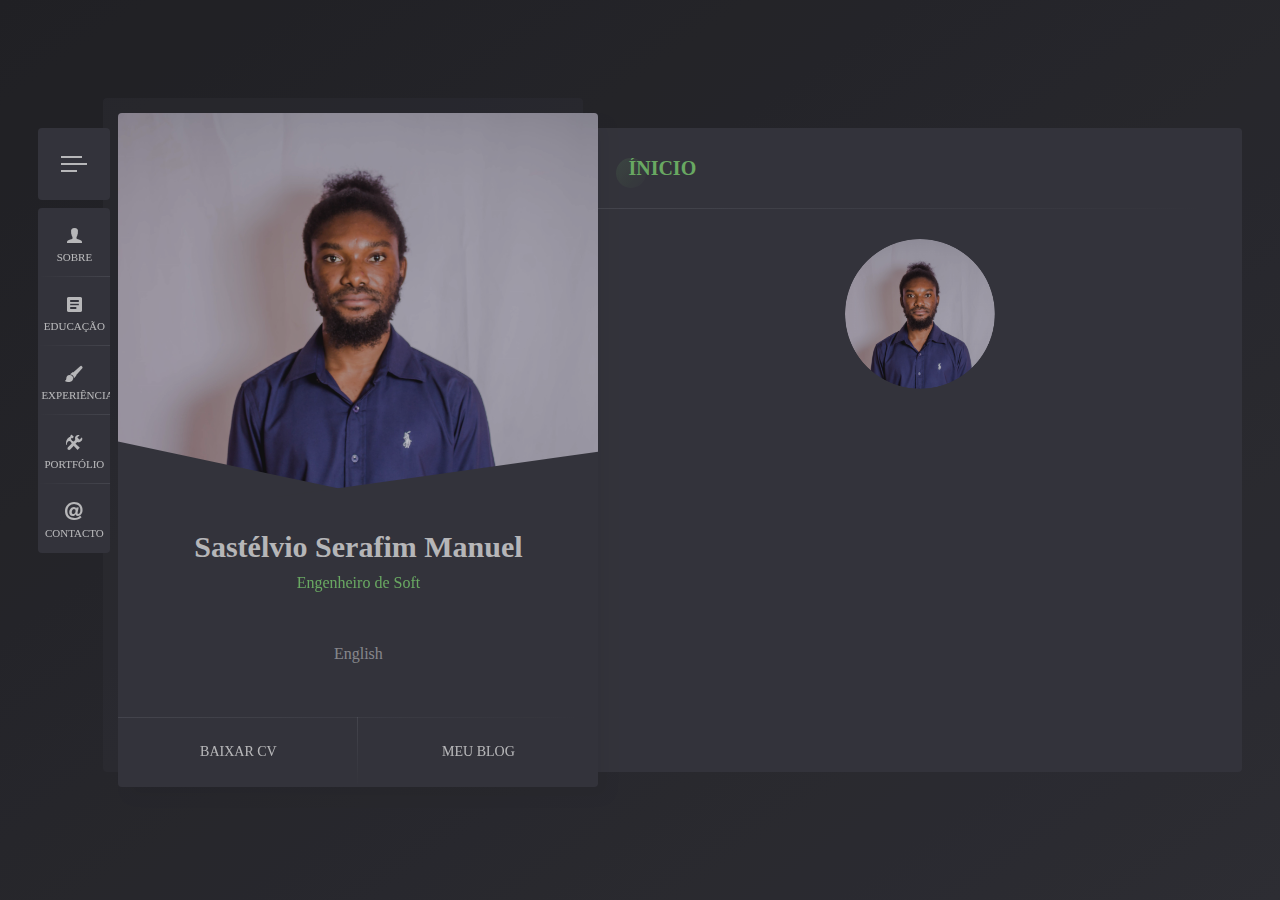
==== commit 32985e75: "Update index.html" ====
--- a/pt/index.html
+++ b/pt/index.html
@@ -1123,6 +1123,163 @@
 
                             <!-- content -->
                             <div class="row">
+                                
+                                 <!-- experience -->
+                                <div class="col col-d-12 col-t-12 col-m-12 border-line-v">                                    
+                                    <div class="resume-items">
+                                        <div class="resume-item border-line-h active">
+                                            <div class="date">Junho de 2022 - Presente</div>
+                                            <div class="name">Oficial Senior de ICT</div>
+                                            <div class="company">Tempo Inteiro | <a href="https://www.actioncontrelafaim.org/" target="_blank" rel="noopener noreferrer"id="link-externo">Action Contre La Faim <i class="icon fa fa-link"  style="font-size: 0.6rem;"/></i></a></div>
+                                            <p class="texto_justificado">
+                                                <span>Tipo de empresa ou setor de atividade:</span>
+                                                <span  class="destaque">Organização Humanitária Internacional.</span>
+                                            </p>
+                                            <div class="skills-list list">
+                                                <ul>
+                                                    <li> 
+                                                        <div class="name">Supervisionar a segurança do equipamento e a utilização dos recursos informáticos da missão.</div>
+                                                    </li>
+                                                </ul>
+                                                    <ol>
+                                                        <li>
+                                                            <div class="name">Assegurar que as estações de trabalho adiram às normas de TI.</div>
+                                                        </li>
+                                                        <li>
+                                                            <div class="name">Assegurar que as directrizes de utilização de software anti-vírus são seguidas, que as actualizações são implementadas em estações de trabalho individuais e que a protecção anti-vírus é constantemente monitorizada.</div>   
+                                                        </li>
+                                                        <li>
+                                                            <div class="name">Supervisionar o sistema de salvaguarda de dados (política de salvaguarda).</div>
+                                                        </li>
+                                                        <li>
+                                                            <div class="name">Instalar e manter redes locais na missão de acordo com as normas (Router, WiFi AP, NAS Server, Internet Modem).</div>
+                                                        </li>
+                                                        <li>
+                                                            <div class="name">Manutenção de computadores, impressoras/scanners e realização de verificações diárias/mensais para garantir que as tarefas de manutenção foram executadas.</div>
+                                                        </li>
+                                                        <li>
+                                                            <div class="name">Responder a pedidos diários de mudança de endereços de correio electrónico.</div>
+                                                        </li>
+                                                        <li>
+                                                            <div class="name">Capitalizar os dados e procedimentos relacionados com a utilização de recursos e redes informáticas e comunicar esta informação a montante para a gestão de linha.</div>
+                                                        </li>
+                                                         <li>
+                                                            <div class="name">Assegurar que todo o equipamento da missão é codificado e registado na lista de equipamento da missão.</div>
+                                                        </li>
+                                                    </ol>
+                                                 <ul>
+                                                    <li> 
+                                                        <div class="name">Melhorar a utilização eficiente dos recursos informáticos.</div>
+                                                    </li>
+                                                </ul>
+                                                     <ol>
+                                                        <li>
+                                                            <div class="name">Resolver problemas quotidianos dos utilizadores.</div>
+                                                        </li>
+                                                        <li>
+                                                            <div class="name">Fornecer aos utilizadores suporte de software para partilha de ficheiros, e-mail.</div>
+                                                        </li>
+                                                        <li>
+                                                            <div class="name">Sugerir recursos informáticos que possam ser implementados para melhorar a eficiência do trabalho dos utilizadores de acordo com as normas ACF.</div>
+                                                        </li>
+                                                         <li>
+                                                            <div class="name">Relatório sobre os problemas encontrados e as soluções implementadas.</div>
+                                                        </li>
+                                                    </ol>
+                                                <ul>
+                                                     <li> 
+                                                        <div class="name">Participar na gestão de recursos de telecomunicações (rádio, telefones por satélite e locais e modem, Internet).</div>
+                                                    </li>
+                                                </ul>
+                                                    <ol>
+                                                        <li>
+                                                            <div class="name">Assegurar que os meios de comunicação da missão estão a funcionar correctamente e monitorizá-los.</div>
+                                                        </li>
+                                                        <li>
+                                                            <div class="name">Realizar testes regulares sobre a sua utilização.</div>
+                                                        </li>
+                                                    </ol>
+                                                <ul>
+                                                   <li> 
+                                                        <div class="name">Promover a sensibilização dos utilizadores e formar os utilizadores na utilização dos recursos TIC.</div>
+                                                    </li>                                                     
+                                                </ul>
+                                                    <ol>
+                                                        <li>
+                                                            <div class="name">Formar os utilizadores em equipamento e aplicações.</div>
+                                                        </li>
+                                                        <li>
+                                                            <div class="name">Formar os utilizadores sobre a utilização de equipamento informático e software.</div>
+                                                        </li>
+                                                         <li>
+                                                            <div class="name">Formar os utilizadores na utilização adequada dos recursos TI, servidor NAS, e respeitar as regras de segurança TI.</div>
+                                                        </li>
+                                                        <li>
+                                                            <div class="name">Formação dos utilizadores (especialmente a equipa de registo) sobre a utilização correcta dos meios de telecomunicações (Rádio, Satélite, Internet).</div>
+                                                        </li>
+                                                    </ol>
+                                            </div>
+                                        </div>
+                                     </div>
+                                 </div>
+                                
+                                <!-- experience -->
+                                <div class="col col-d-12 col-t-12 col-m-12 border-line-v">                                    
+                                    <div class="resume-items">
+                                        <div class="resume-item border-line-h">
+                                            <div class="date">Abril de 2022 - Maio de 2022 (2 Meses)</div>
+                                            <div class="name">Oficial de Meios de Subsistência e Segurança Alimentar focado na Gestão de Informação</div>
+                                            <div class="company">Tempo Inteiro | <a href="https://www.nrc.no/" target="_blank" rel="noopener noreferrer"id="link-externo">Norwegian Refugee Council <i class="icon fa fa-link"  style="font-size: 0.6rem;"/></i></a></div>
+                                            <p class="texto_justificado">
+                                                <span>Tipo de empresa ou setor de atividade:</span>
+                                                <span  class="destaque">Organização Humanitária Internacional.</span>
+                                            </p>
+                                            <div class="skills-list list">
+                                                <ul>
+                                                    <li> 
+                                                        <div class="name">Conduzir avaliações dos meios de subsistência para determinar as actividades geradoras de rendimentos mais viáveis.</div>
+                                                    </li>
+                                                    <li> 
+                                                        <div class="name">Responsável pela coordenação com todos os principais interessados e pelo registo dos beneficiários do projecto.</div>
+                                                    </li>
+                                                     <li> 
+                                                        <div class="name">Criar e manter bases de dados relativas a todas as actividades do programa.</div>
+                                                    </li>
+                                                      <li> 
+                                                        <div class="name">Coordenar com as partes interessadas e parceiros na formação dos beneficiários em pequena escala, sustentabilidade, actividades agrícolas e actividades geradoras de rendimentos.</div>
+                                                    </li>
+                                                   <li> 
+                                                        <div class="name">Coordenar as actividades de segurança alimentar de acordo com a estratégia, propostas, orçamentos e planos.</div>
+                                                    </li>
+                                                     <li> 
+                                                        <div class="name">Assegurar a adesão às políticas do NRC e aos requisitos dos doadores.</div>
+                                                    </li>
+                                                     <li> 
+                                                        <div class="name">Envolver e informar as comunidades e os líderes comunitários sobre as actividades.</div>
+                                                    </li>
+                                                    <li> 
+                                                        <div class="name">Dividir os planos operacionais anuais em planos de implementação semanais, mensais e trimestrais.</div>
+                                                    </li>
+                                                     <li> 
+                                                        <div class="name">Coordenar com parceiros relevantes que trabalham nas mesmas áreas de implementação.</div>
+                                                    </li>
+                                                     <li> 
+                                                        <div class="name">Assegurar que a aquisição, desenvolvimento e distribuição de materiais e equipamento sejam atempados e de acordo com os procedimentos.</div>
+                                                    </li>
+                                                     <li> 
+                                                        <div class="name">Supervisionar, formar e desenvolver uma equipa de assistentes alimentares.</div>
+                                                    </li>
+                                                     <li> 
+                                                        <div class="name">Preparar relatórios de progresso periódicos e outros documentos conforme necessário, utilizando ferramentas escritas e visuais como Microsoft Power BI, Microsoft Office Excel e Word.</div>
+                                                    </li>
+                                                     <li> 
+                                                        <div class="name">Investigar e facilitar a introdução de novas tecnologias, métodos e abordagens, a fim de melhorar a qualidade das actividades.</div>
+                                                    </li>
+                                                </ul>
+                                            </div>
+                                        </div>
+                                     </div>
+                             </div>
 
                                 <!-- experience -->
                                 <div class="col col-d-12 col-t-12 col-m-12 border-line-v">                                    
--- a/css/layout.css
+++ b/css/layout.css
@@ -1093,12 +1093,27 @@
     list-style: none;
 }
 
+.skills-list ol {
+    margin: 0;
+    padding: 0;
+    list-style: none;
+}
+
 .skills-list ul li {
     position: relative;
     padding: 20px 0;
 }
 
+.skills-list ol li {
+    position: relative;
+    padding: 4px 0;
+}
+
 .skills-list ul li:after {
+    left: -20px;
+}
+
+.skills-list ol li:after {
     left: -20px;
 }
 
@@ -1108,6 +1123,14 @@
     line-height: 14px;
     color: #626262;
 }
+
+.skills-list ol li .name {
+    margin: 0 0 8px 0;
+    font-size: 14px;
+    line-height: 14px;
+    color: #626262;
+}
+
 
 .skills-list ul li .progress {
     position: relative;
@@ -1397,7 +1420,7 @@
     width: 54px;
     height: 54px;
     line-height: 54px;
-    font-family: 'Bebas Neue';
+    font-family: 'Ubuntu';
     color: #ffffff;
     font-size: 42px;
     font-weight: 300;
@@ -1648,16 +1671,49 @@
     text-align: center;
 }
 
+.skills-list.circles ol li .name {
+    position: absolute;
+    top: 130px;
+    left: 0;
+    width: 100%;
+    text-align: center;
+}
+
 .skills-list.list ul li .name {
     padding-left: 30px;
     margin-bottom: 0;
     position: relative;
 }
 
+.skills-list.list ol li .name {
+    padding-left: 70px;
+    margin-bottom: 0;
+    position: relative;
+}
+
 .skills-list.list ul li .name:before {
     content: "\f121";
     position: absolute;
     left: 0;
+    top: 0;
+    display: inline-block;
+    font-family: "Ionicons";
+    color: #78cc6d;
+    speak: none;
+    font-style: normal;
+    font-weight: normal;
+    font-variant: normal;
+    text-transform: none;
+    text-rendering: auto;
+    line-height: 1;
+    -webkit-font-smoothing: antialiased;
+    -moz-osx-font-smoothing: grayscale;
+}
+
+.skills-list.list ol li .name:before {
+    content: "\f120";
+    position: absolute;
+    left: 7%;
     top: 0;
     display: inline-block;
     font-family: "Ionicons";
@@ -3293,4 +3349,4 @@
 
 .typed-cursor {
     display: none!important;
-}+}
--- a/css/new-skin/new-skin.css
+++ b/css/new-skin/new-skin.css
@@ -1266,6 +1266,11 @@
     line-height: 18px;
 }
 
+.skills-list.list ol li .name {
+    font-size: 12px;
+    line-height: 14px;
+}
+
 /*
         Works
 */
@@ -2674,4 +2679,4 @@
     .container {
         padding-top: 118px;
     }
-}+}
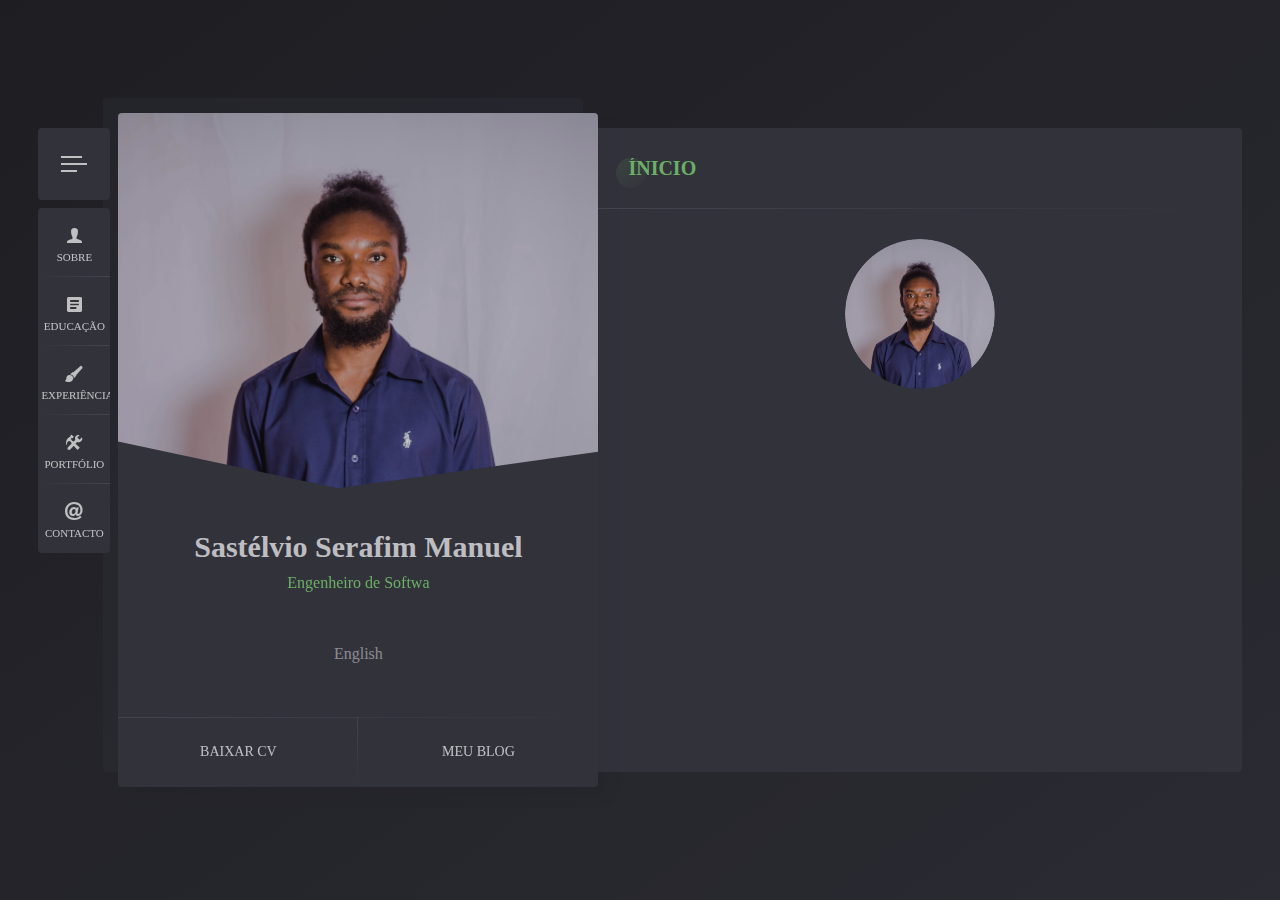
==== commit 66f5b3e5: "Update index.html" ====
--- a/pt/index.html
+++ b/pt/index.html
@@ -1312,6 +1312,8 @@
                                                 </ul>
                                             </div>
                                         </div>
+                                    
+                                     <!-- experience -->
                                         <div class="resume-item border-line-h active">
                                             <div class="date">2016 - 2022 (6 Anos)</div>
                                             <div class="name">Assistente Estagiário (Docente)</div>
@@ -1331,6 +1333,8 @@
                                                 </ul>
                                             </div>
                                         </div>
+                        
+                                         <!-- experience -->
                                         <div class="resume-item border-line-h">
                                             <div class="date">2013 - 2014 (1 Ano)</div>
                                             <div class="name">Vendedor & Técnico de Informática</div>
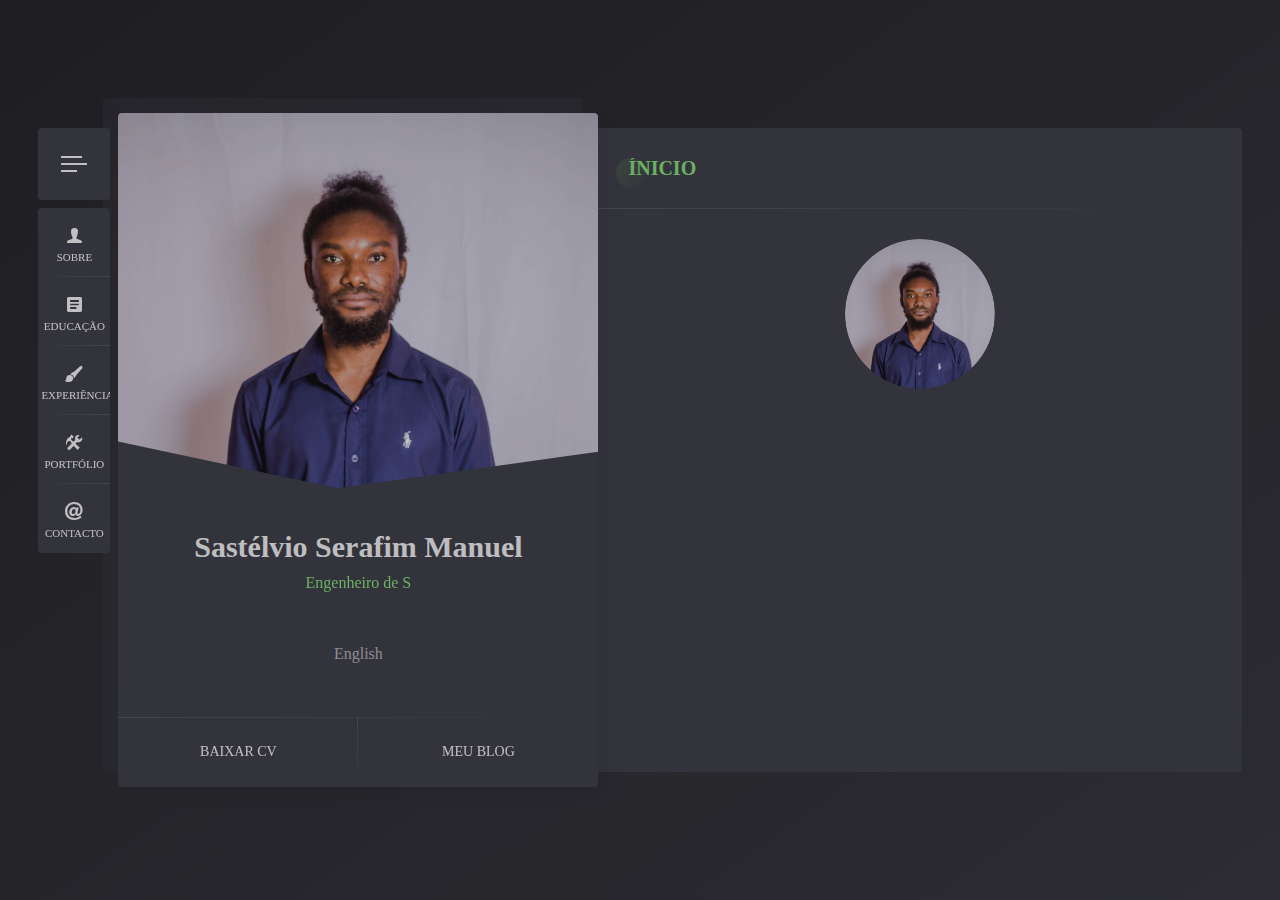
==== commit 16aa0f06: "Update index.html" ====
--- a/pt/index.html
+++ b/pt/index.html
@@ -308,7 +308,7 @@
                                 <div class="col col-d-12 col-t-12 col-m-12 border-line-v">
                                     <p class="texto_justificado">
                                         Meu nome é Sastélvio Serafim Manuel,
-                                        Sou entusiasta da Ciencia da Computação, especialmente com a sua lógica. É por isso que gosto de escrever código (desenvolvimento de software). 
+                                        Sou entusiasta da Ciencia da Computação, especialmente pela lógica. É por isso que gosto de escrever código (desenvolvimento de software). 
                                         Tenho experiência em Programação Orientada à Objectos usando Java e C#; Bases de Dados Relacionais (SQL) que obtive atraves NGOs Internacionais e 
                                         trabalhos de freelancer.
                                         <br>
@@ -1312,6 +1312,31 @@
                                                 </ul>
                                             </div>
                                         </div>
+                                    
+                                     <!-- experience -->
+                                     <div class="col col-d-12 col-t-12 col-m-12 border-line-v">                                    
+                                        <div class="resume-items">
+                                            <div class="resume-item border-line-h">
+                                                <div class="date">Junho de 2020 - Setembro de 2021 (1 Ano)</div>
+                                                <div class="name">Lider de Equipa de Desenvolvimento de Software: Projecto SUCCEED</div>
+                                                <div class="company">Consultor | <a href="https://www.solidarmed.ch/en/mozambique" target="_blank" rel="noopener noreferrer"id="link-externo">Solidarmed Moçambique <i class="icon fa fa-link"  style="font-size: 0.6rem;"/></i></a></div>
+                                                <p class="texto_justificado">
+                                                    <span>Tipo de empresa ou sector de actividade:</span>
+                                                    <span  class="destaque">ONG internacional de cuidados de saúde.</span>
+                                                </p>
+                                                <div class="skills-list list">
+                                                     <p class="texto_justificado">
+                                                        A Solidarmed iniciou um projecto chamado SUCCEED que visa rastrear, prevenir e ajudar as mulheres com / com cancro do colo do útero. 
+                                                        Neste projecto, fui responsável por liderar a equipa de desenvolvimento de um sistema informático (software) a ser utilizado para 
+                                                        recolher, processar e armazenar os dados sobre o projecto, inicialmente implementado no distrito de Chiure, Cabo Delgado 
+                                                        Província, Moçambique. Entre as minhas funções posso destacar: a Engenharia de Software do sistema onde recolho os 
+                                                        requirements to be able to describe the functioning of it through diagrams (initially based on UML and RUP); Development 
+                                                        of the system that starts from the writing of the source code until the Alpha and Beta tests; Training of end users of the 
+                                                        system, ranging from training and creation of user support tools; Maintenance that consists in ensuring that the system is 
+                                                        em pleno funcionamento durante a execução do projecto.
+                                                    </p>                                                
+                                                </div>
+                                            </div>
                                     
                                      <!-- experience -->
                                         <div class="resume-item border-line-h active">
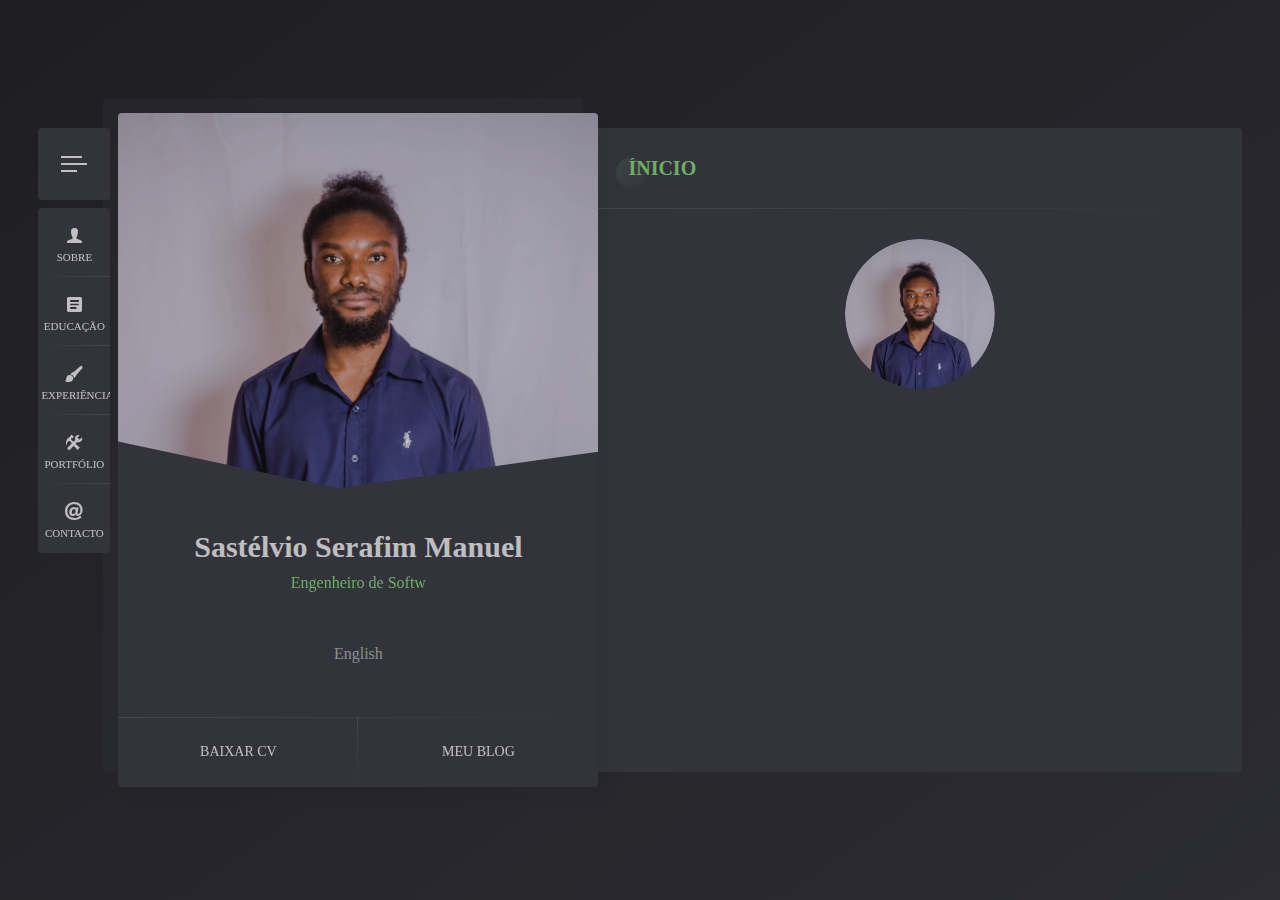
==== commit 01fda78a: "Update index.html" ====
--- a/pt/index.html
+++ b/pt/index.html
@@ -1312,6 +1312,7 @@
                                                 </ul>
                                             </div>
                                         </div>
+                                     </div>
                                     
                                      <!-- experience -->
                                      <div class="col col-d-12 col-t-12 col-m-12 border-line-v">                                    
@@ -1377,7 +1378,6 @@
                                             </div>
                                         </div>
                                     </div>
-                                </div>
 
                                 <div class="clear"></div>
                             </div>
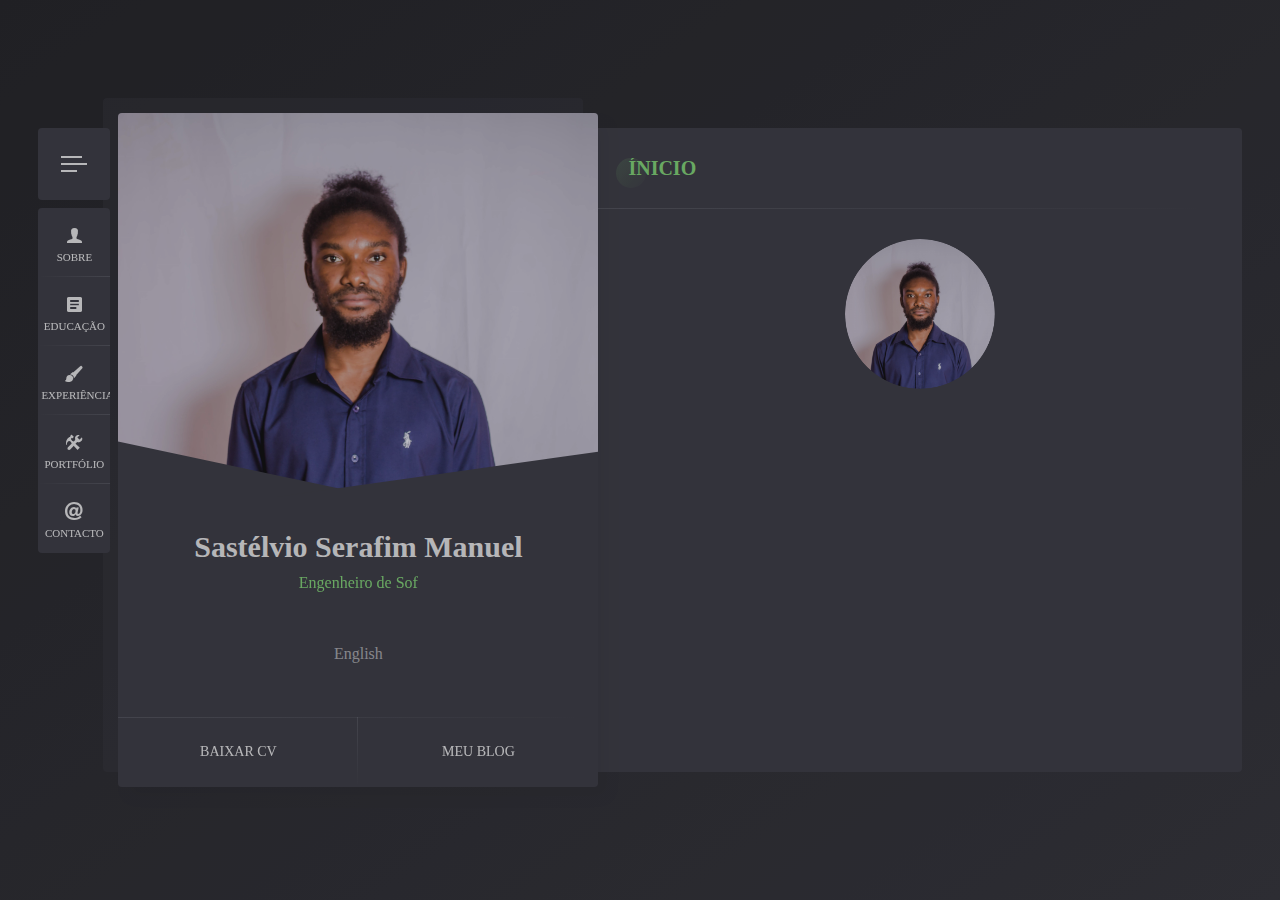
==== commit e815824a: "Update index.html" ====
--- a/pt/index.html
+++ b/pt/index.html
@@ -1313,6 +1313,7 @@
                                             </div>
                                         </div>
                                      </div>
+                                 </div>
                                     
                                      <!-- experience -->
                                      <div class="col col-d-12 col-t-12 col-m-12 border-line-v">                                    
